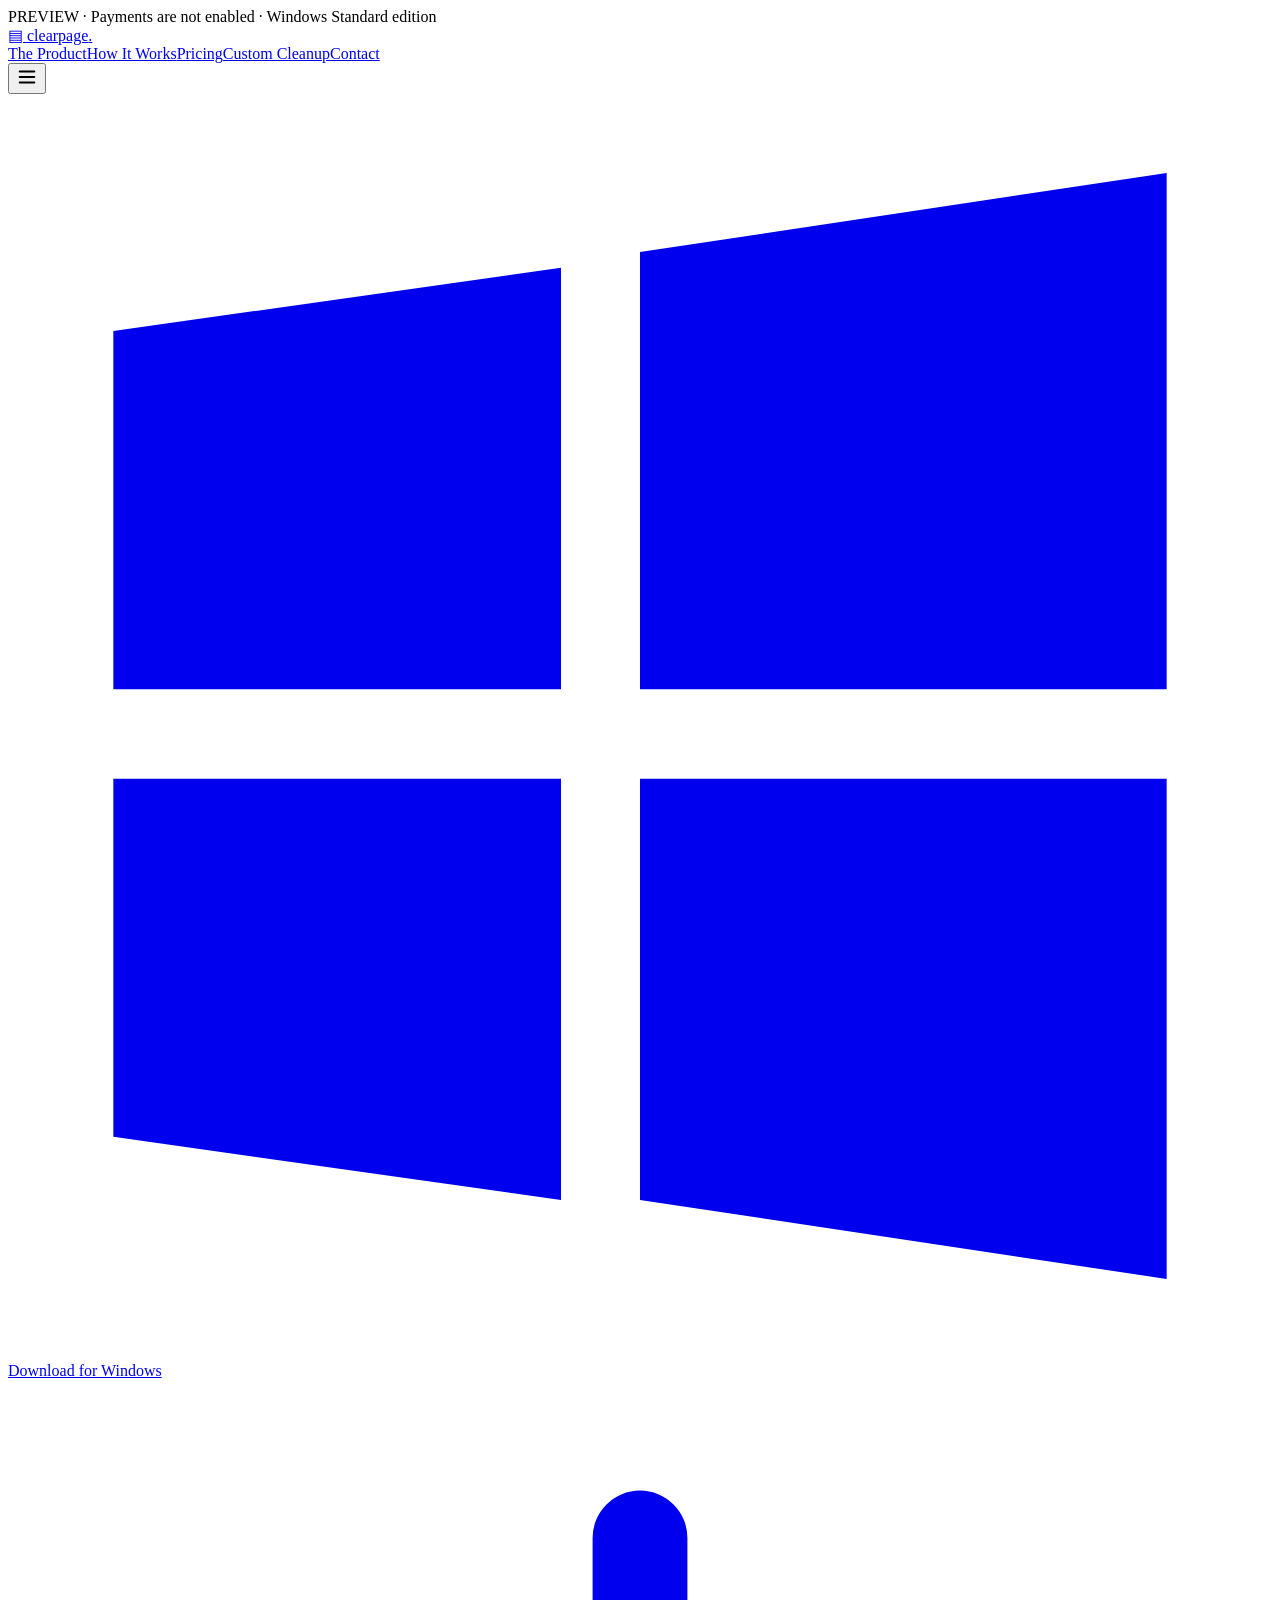
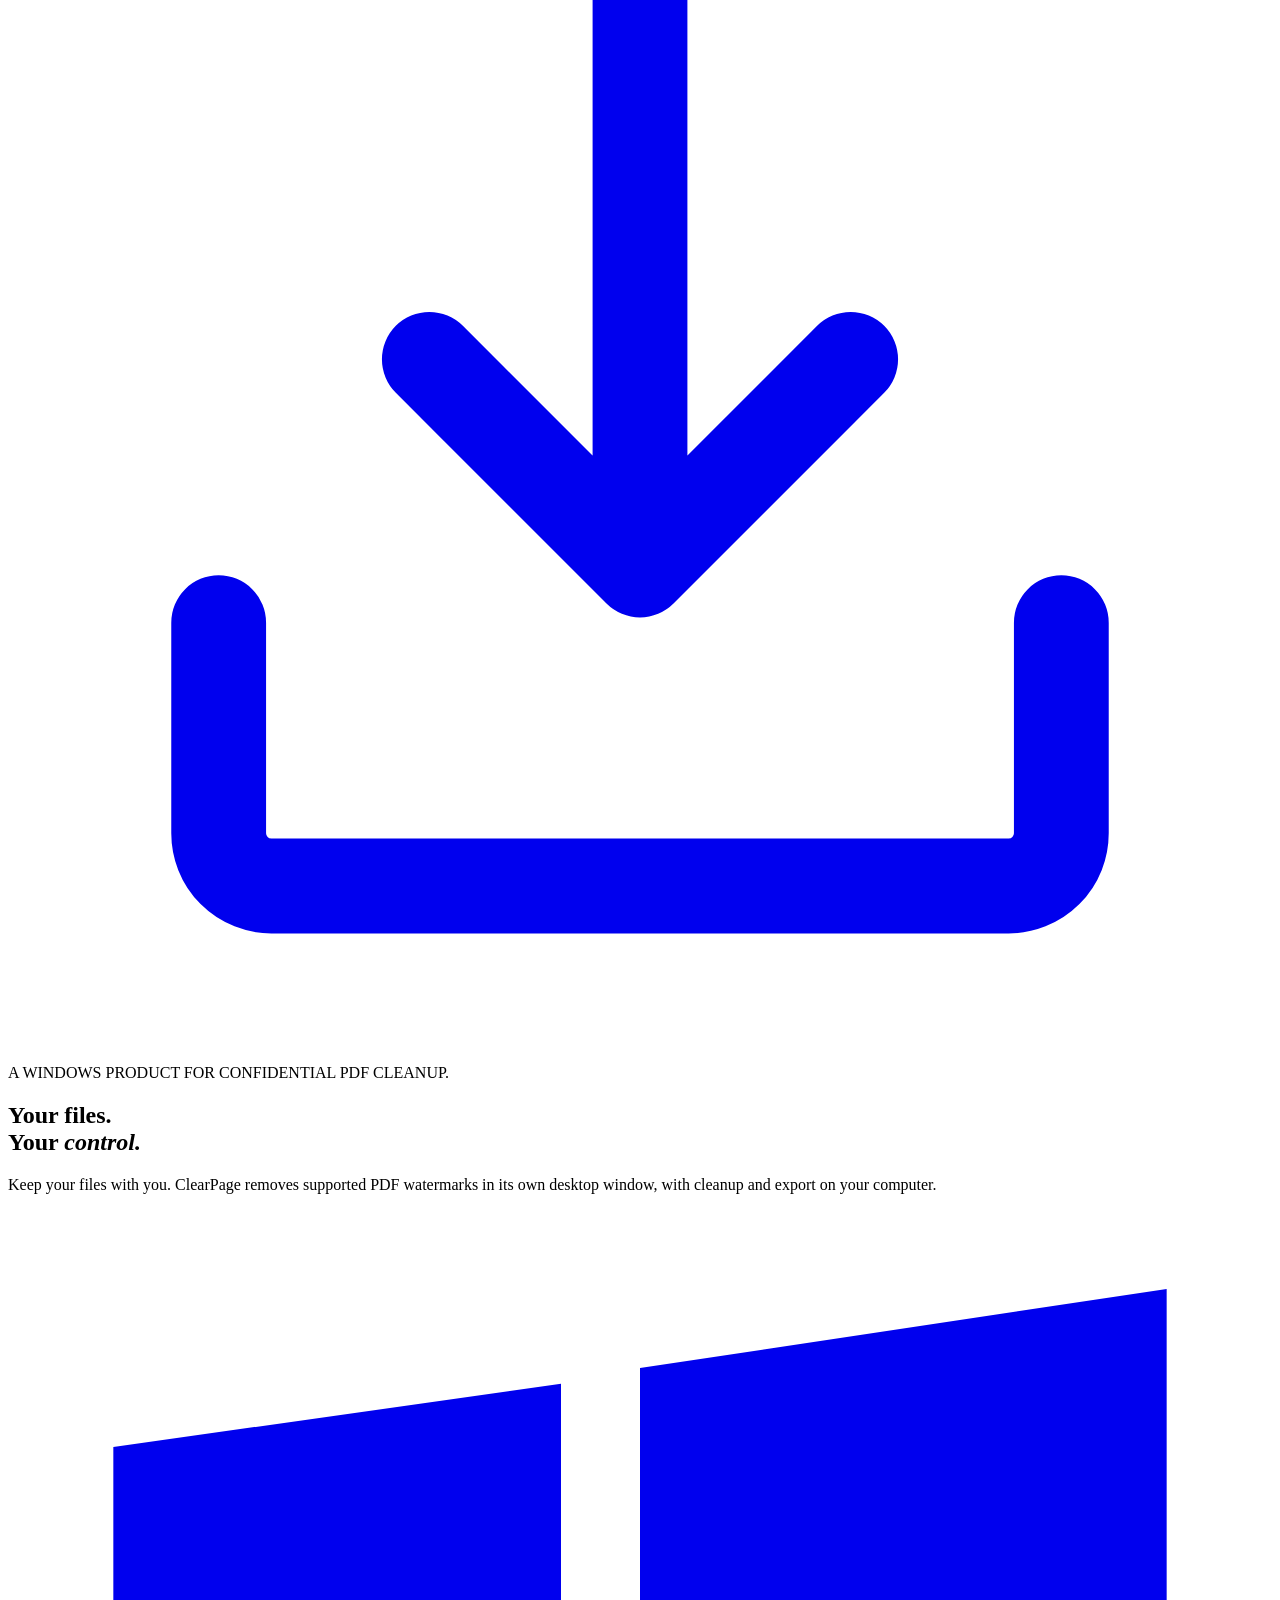
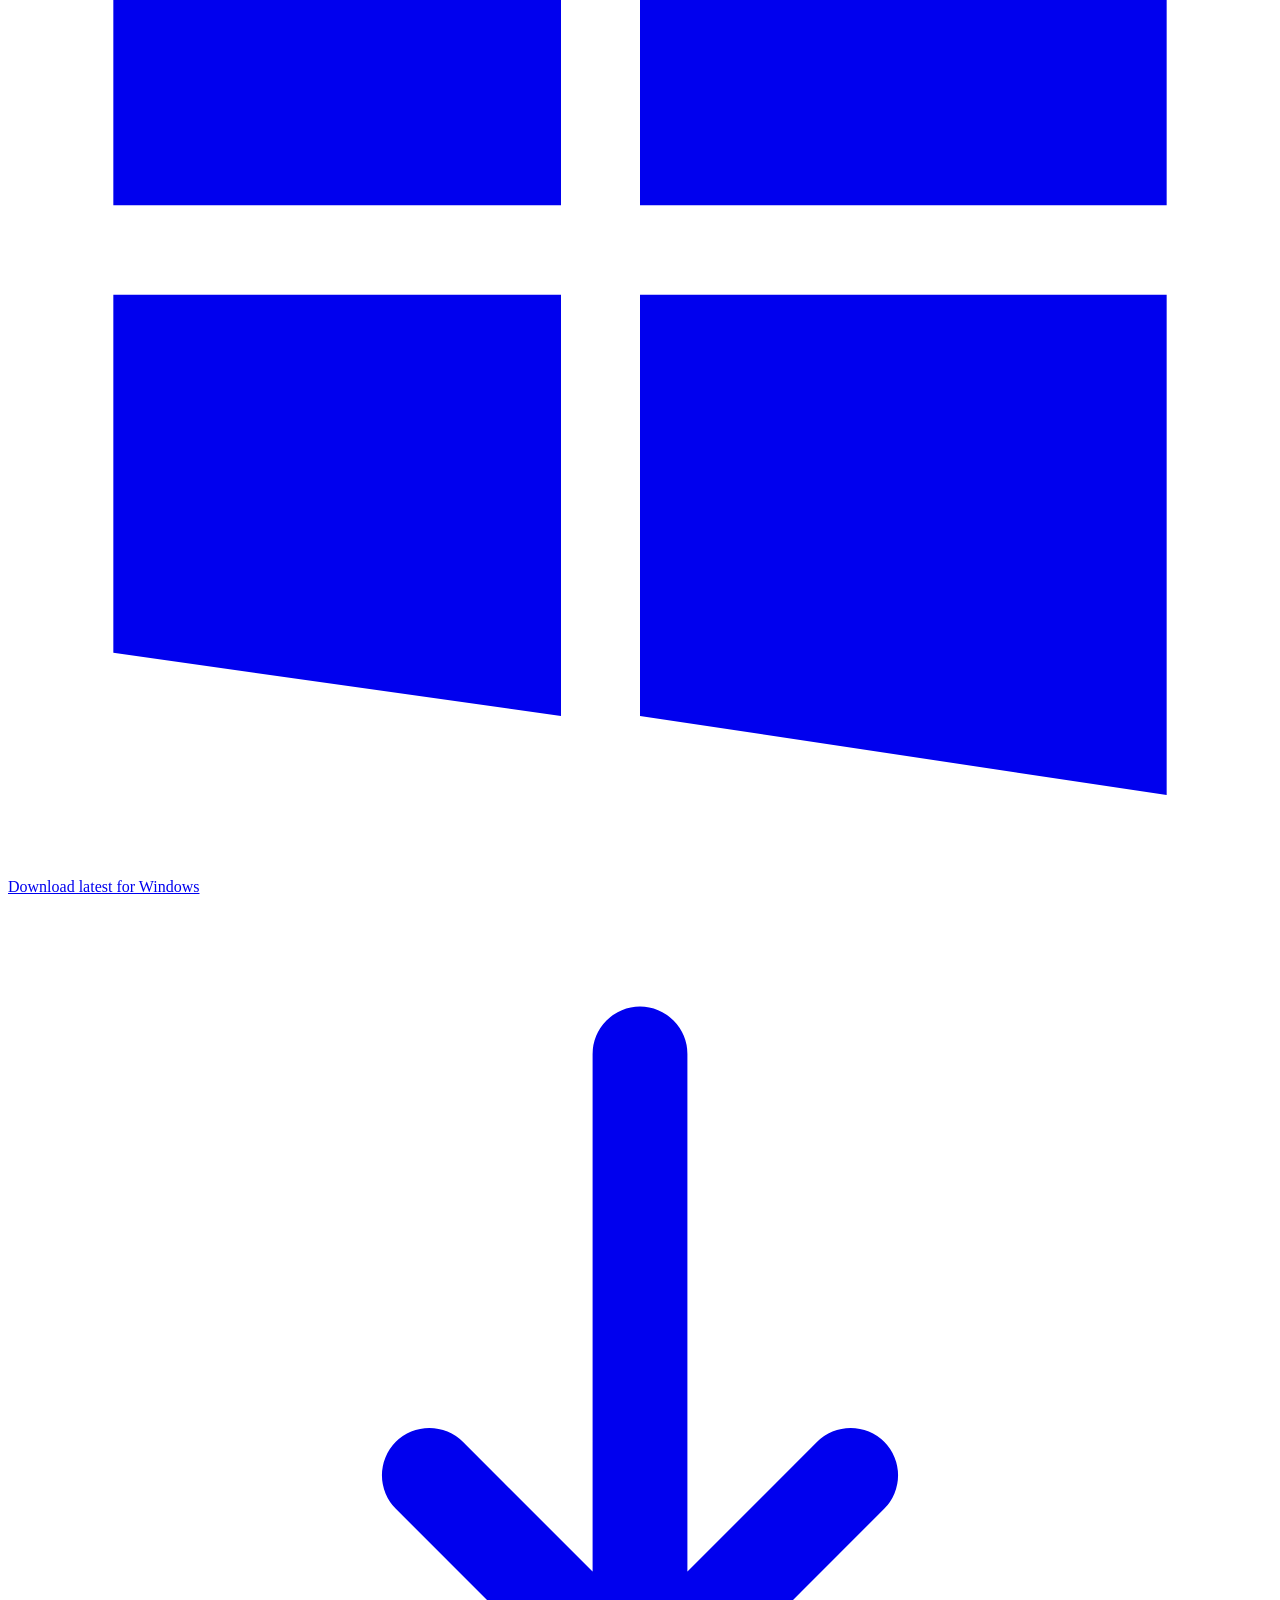
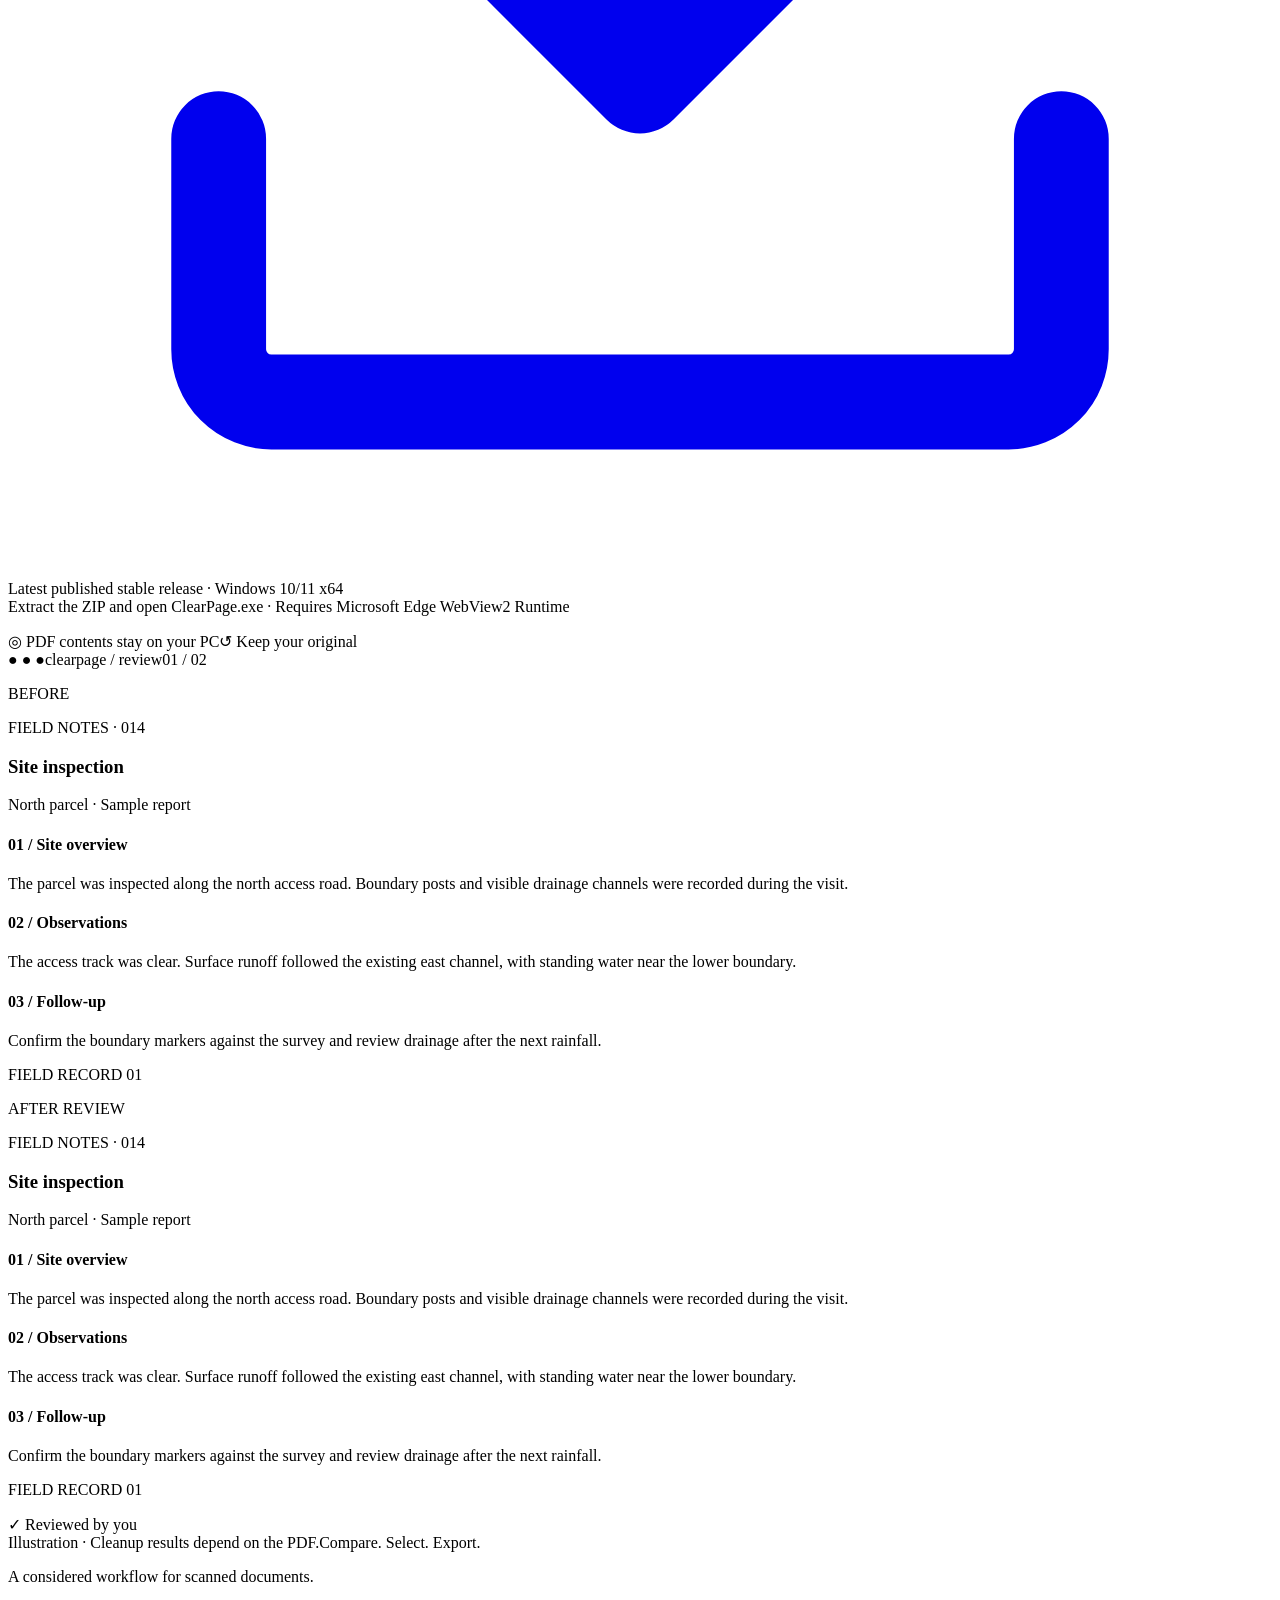
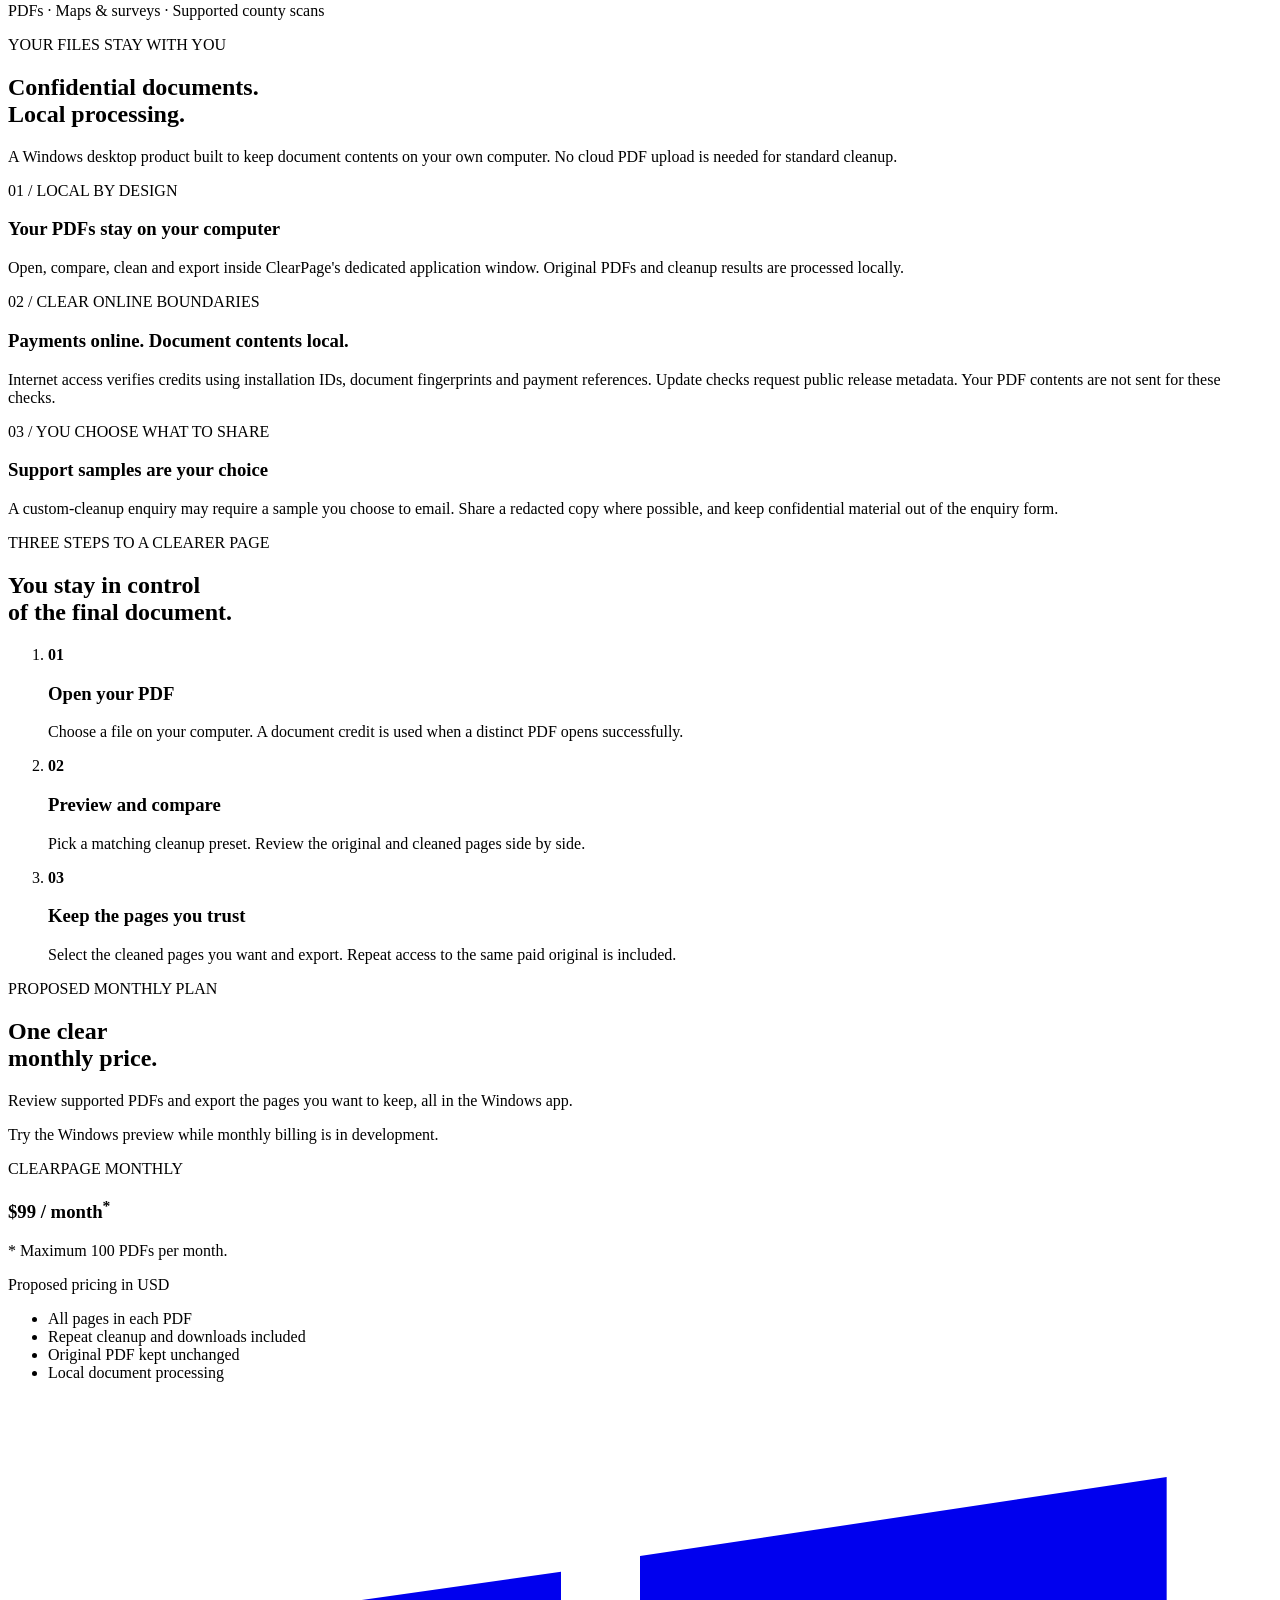
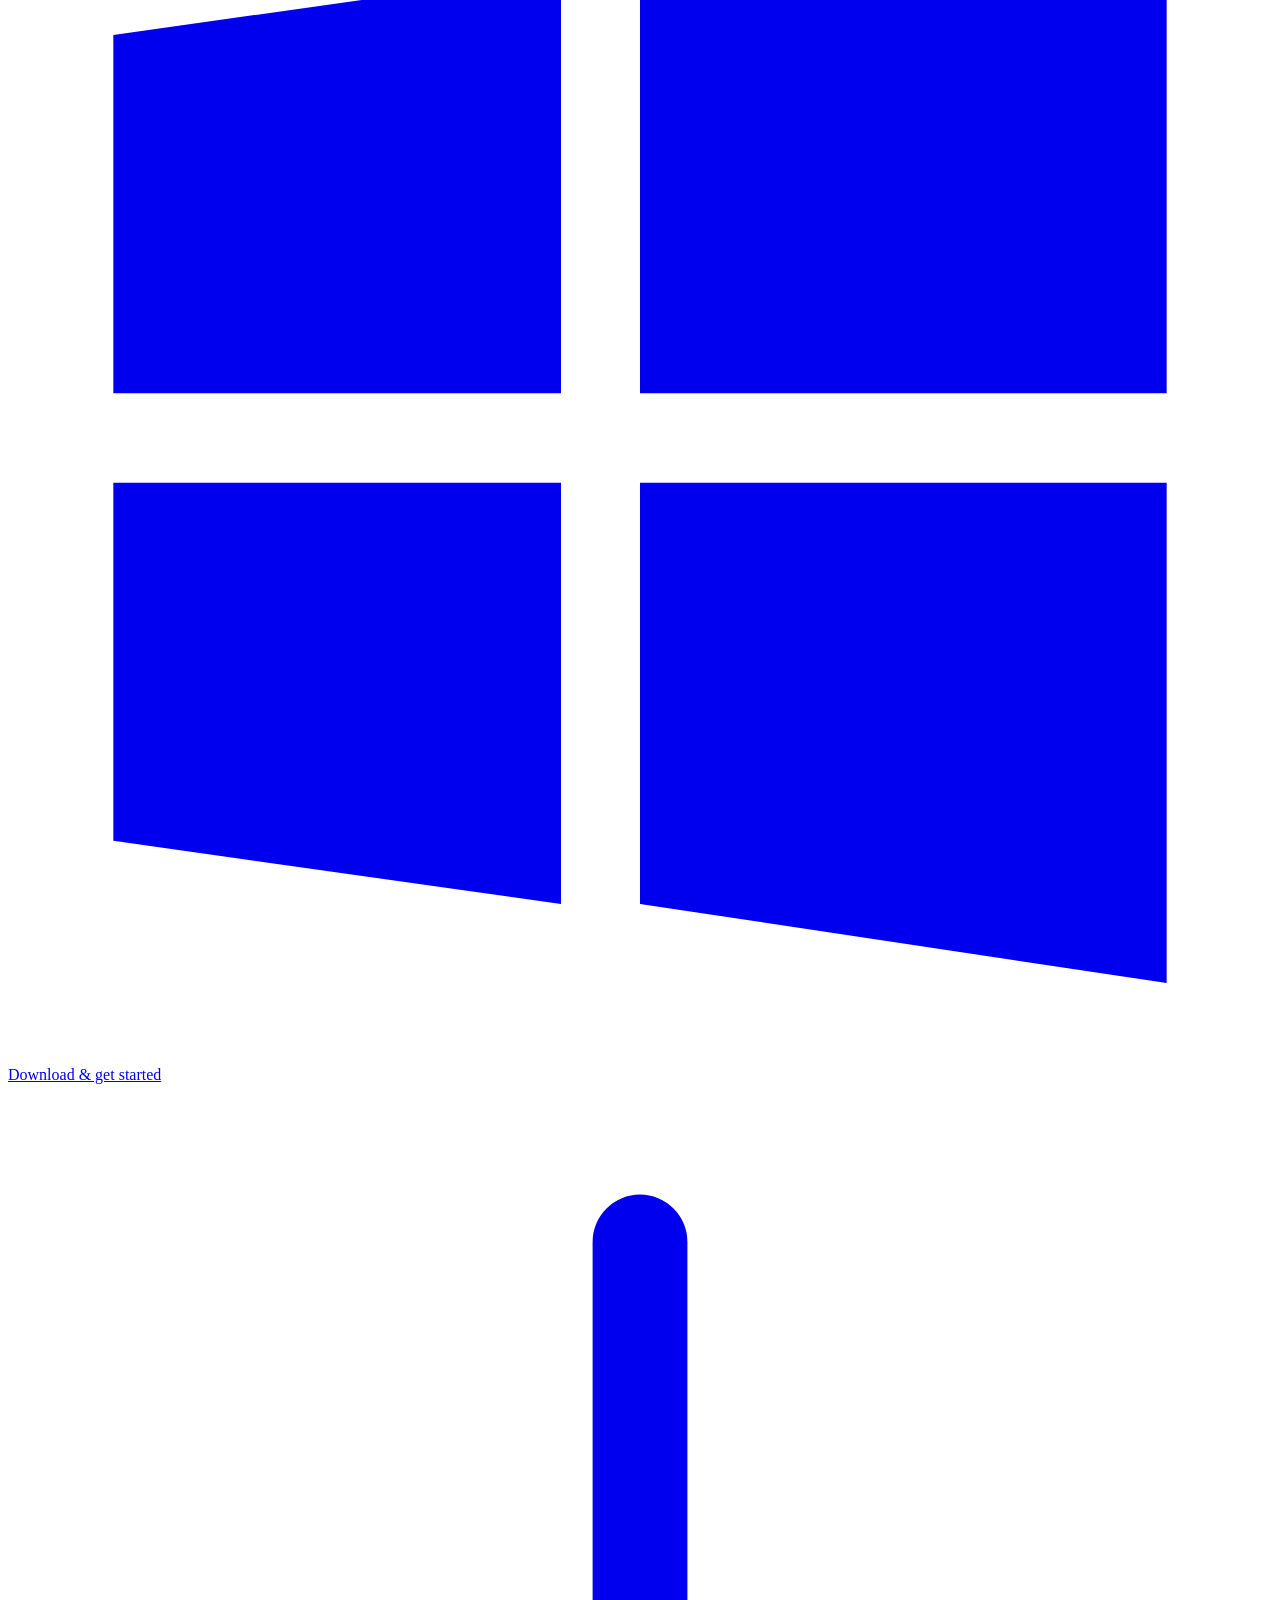
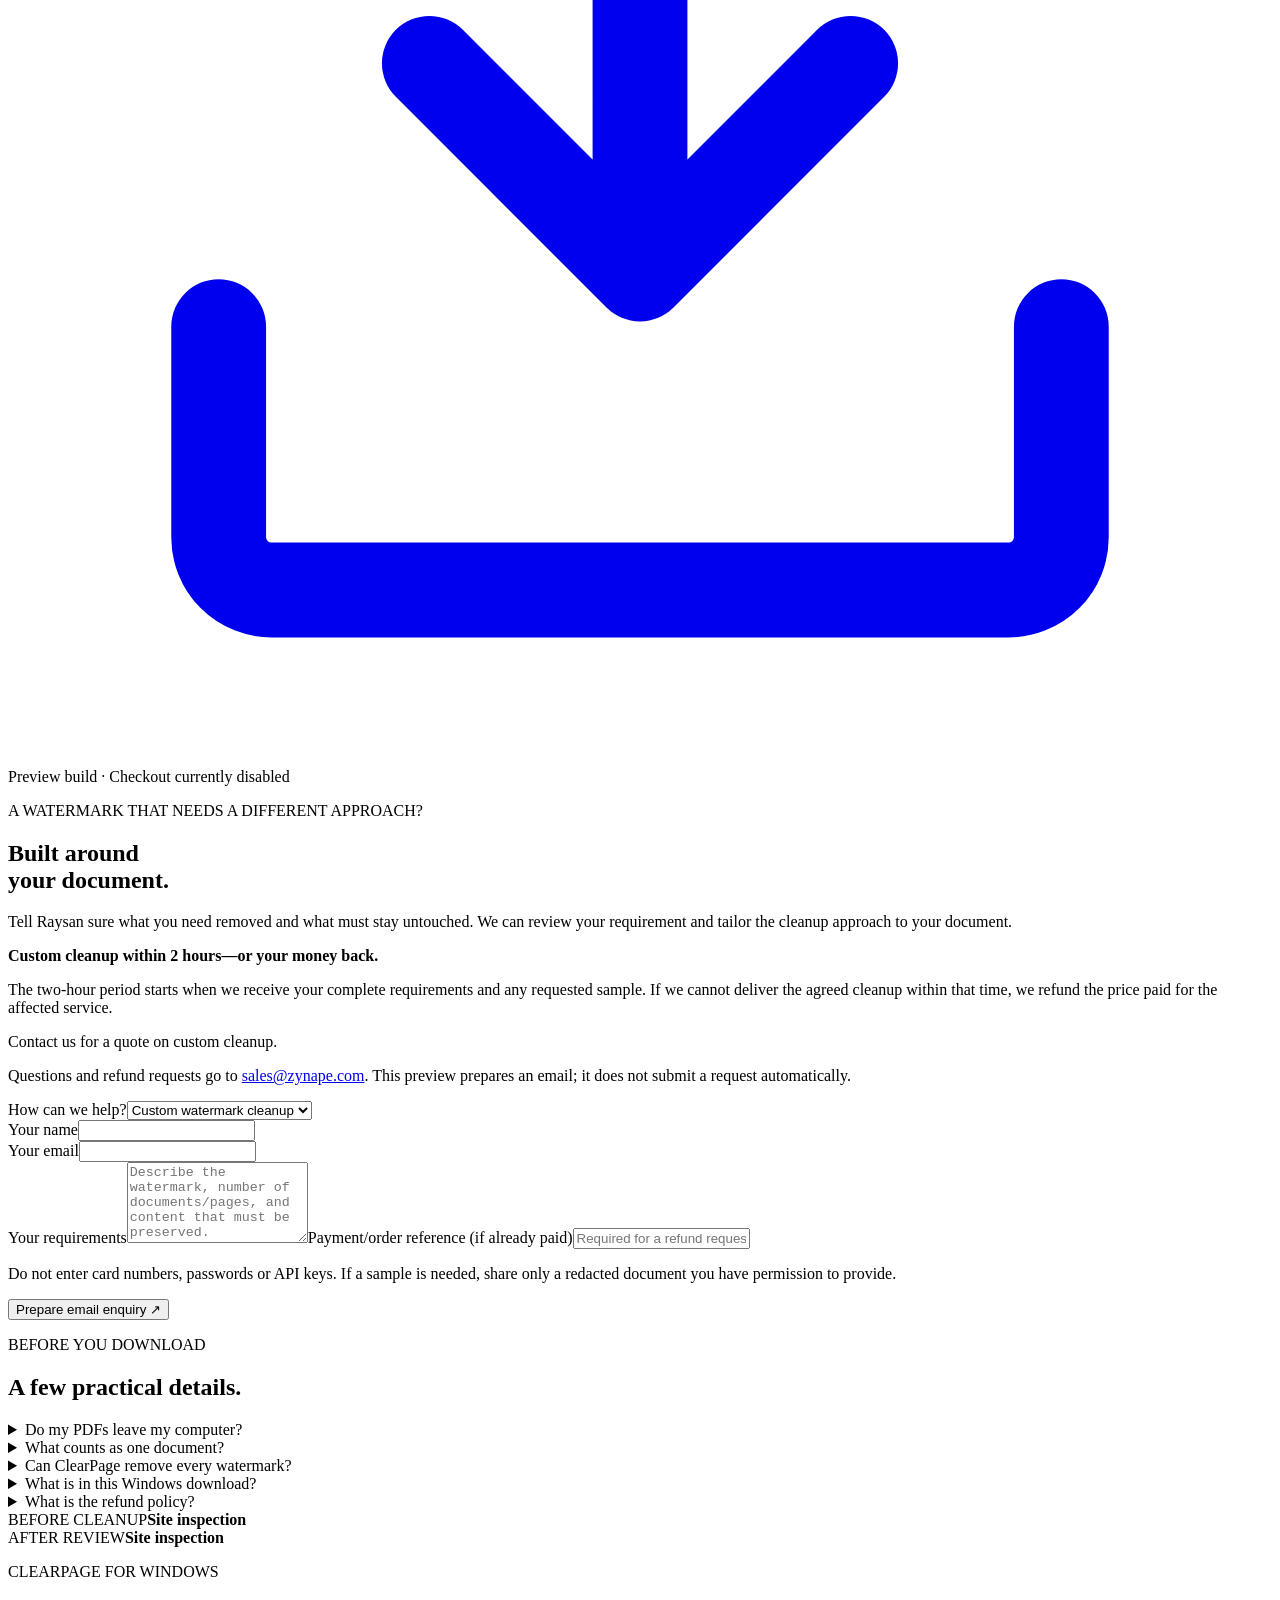
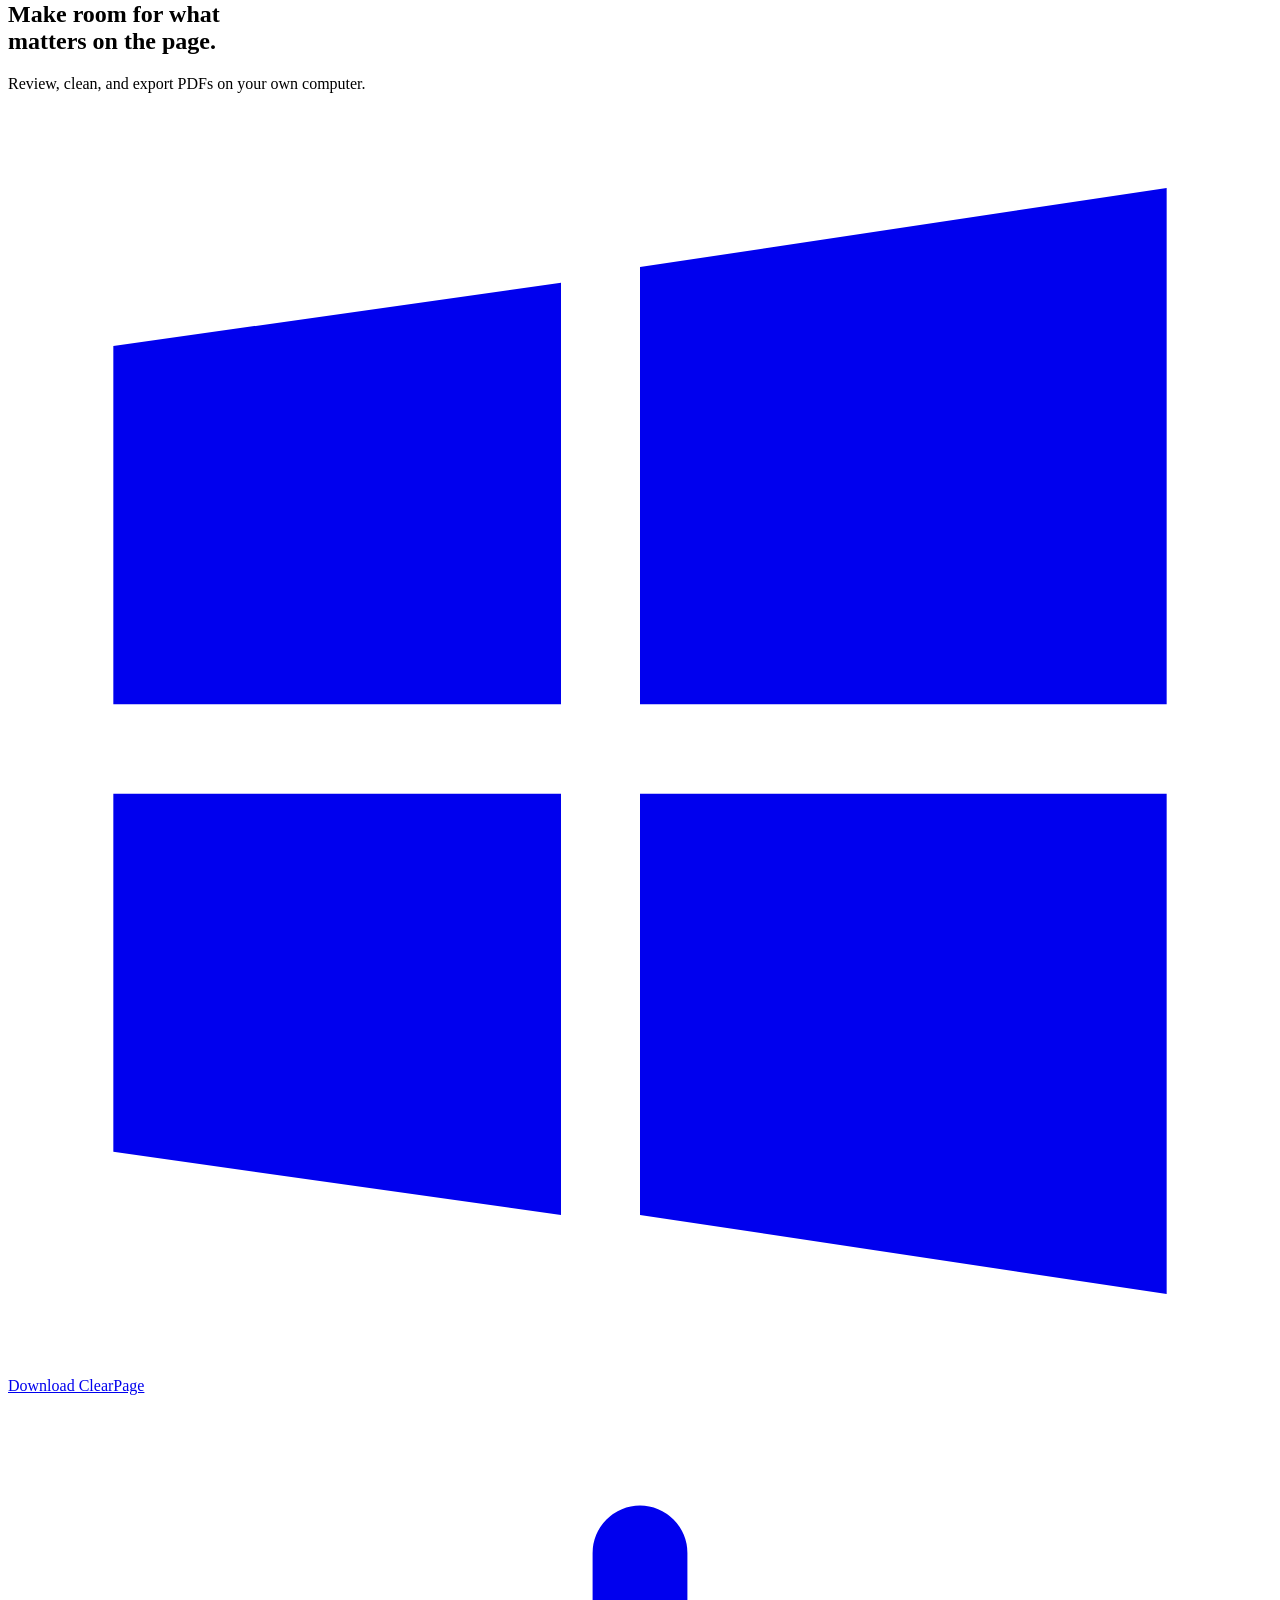
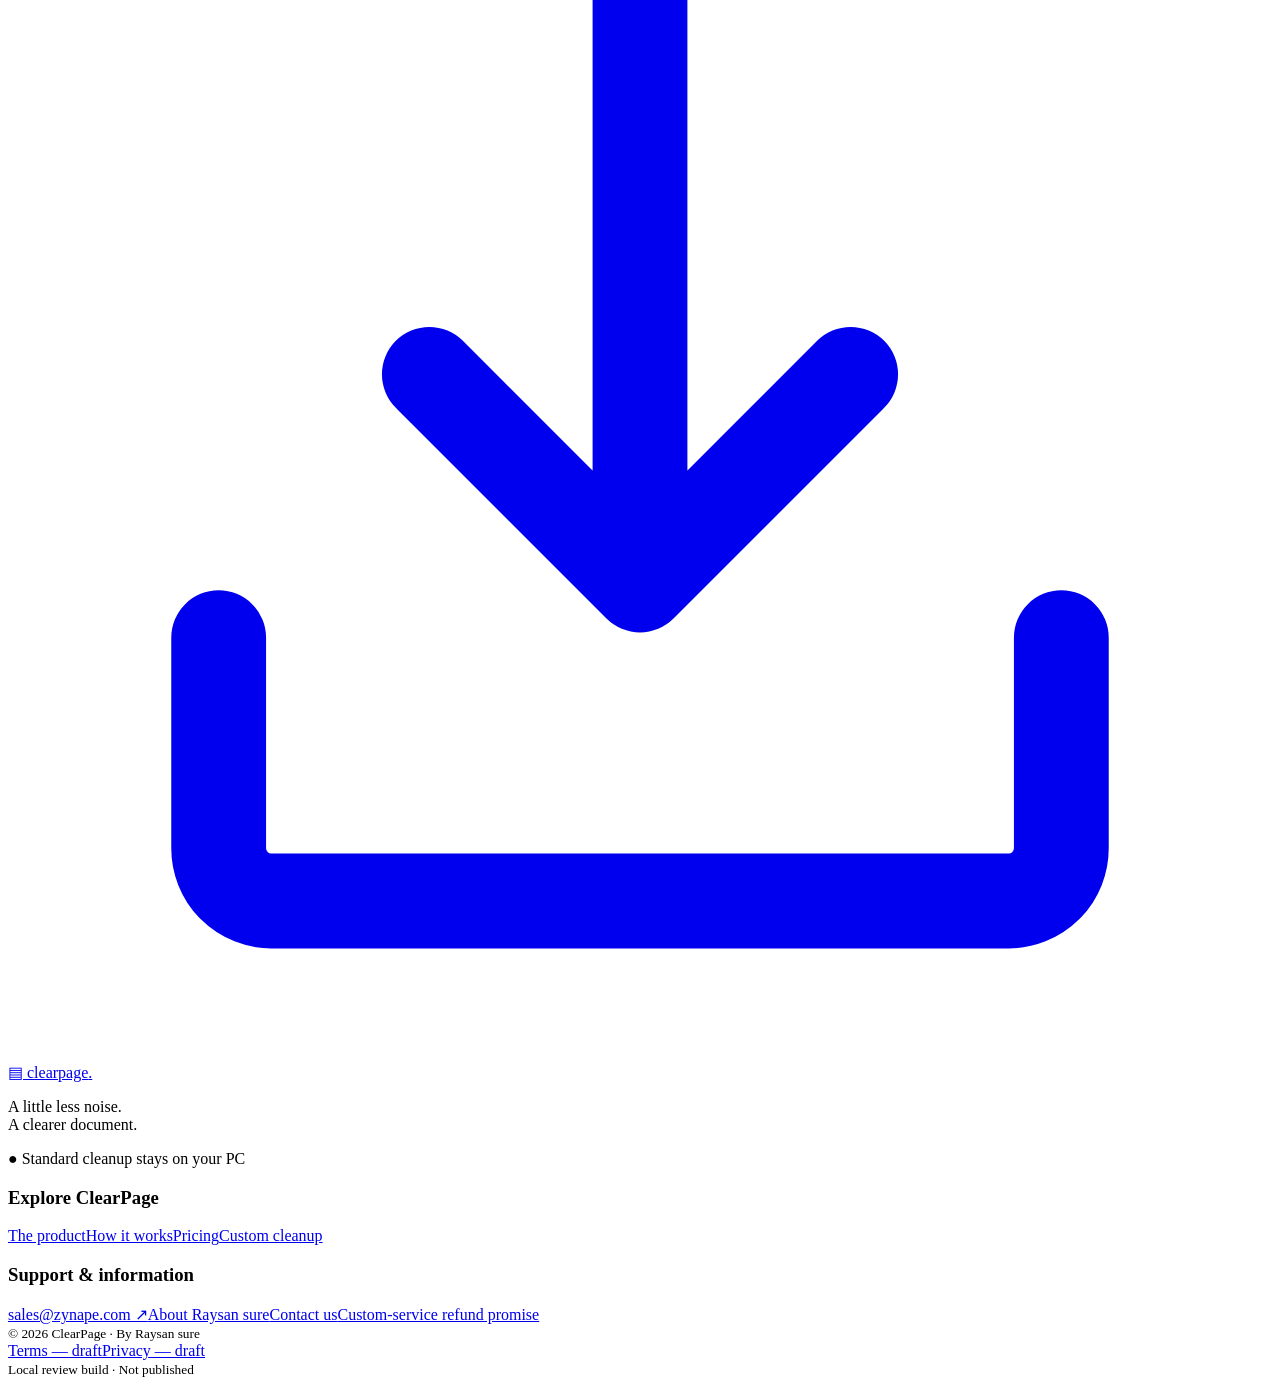
==== website/index.html @ 2ff88d49 "Configure static Vercel download site for Raysan Sure" ====
<!doctype html><html lang="en"><head><meta charset="utf-8"><meta name="viewport" content="width=device-width, initial-scale=1"><meta name="description" content="ClearPage is a Windows desktop product for confidential PDF cleanup. Keep your PDF contents on your computer."><title>ClearPage — Your files. Your control.</title><link rel="stylesheet" href="style.css?v=20261103-15"></head><body>
<div class="preview">PREVIEW · Payments are not enabled · Windows Standard edition</div>
<header class="site-header"><div class="nav-inner"><a class="brand" href="./" aria-label="ClearPage home">▤ <span>clear</span>page<span>.</span></a><nav aria-label="Main navigation"><a href="#product">The Product</a><a href="#workflow">How It Works</a><a href="#pricing">Pricing</a><a href="#custom">Custom Cleanup</a><a href="policies.html#contact">Contact</a></nav><button class="site-menu-toggle" type="button" aria-label="Open navigation" aria-haspopup="dialog" aria-controls="site-menu"><svg width="22" height="22" viewBox="0 0 24 24" fill="none" stroke="currentColor" stroke-width="2" stroke-linecap="round" aria-hidden="true"><path d="M4 6h16M4 12h16M4 18h16"/></svg></button><a class="button small" href="https://github.com/raysan-sure/Clearpage/releases/latest/download/ClearPage-Windows-x64.zip"><svg class="icon windows-icon" viewBox="0 0 24 24" aria-hidden="true"><path fill="currentColor" d="M2 4.5 10.5 3.3v8H2zm10-1.5L22 1.5v9.8h-10zM2 13h8.5v8L2 19.8zm10 0h10v9.5L12 21z"/></svg><span>Download for Windows</span><svg class="icon" viewBox="0 0 24 24" fill="none" stroke="currentColor" stroke-width="1.8" stroke-linecap="round" stroke-linejoin="round" aria-hidden="true"><path d="M12 3v12m-4-4 4 4 4-4M4 16v4a1 1 0 0 0 1 1h14a1 1 0 0 0 1-1v-4"/></svg></a></div></header><dialog class="site-menu-drawer" id="site-menu" aria-label="ClearPage navigation"><div class="site-menu-content"><div class="site-menu-heading"><button type="button" class="site-menu-close" aria-label="Close navigation" autofocus>&times;</button></div><nav aria-label="Mobile navigation"></nav></div></dialog>
<main><section class="hero"><div><p class="eyebrow">A WINDOWS PRODUCT FOR CONFIDENTIAL PDF CLEANUP.</p><h1>Your files.<br>Your <em>control.</em></h1><p class="lead">Keep your files with you. ClearPage removes supported PDF watermarks in its own desktop window, with cleanup and export on your computer.</p><a class="button" href="https://github.com/raysan-sure/Clearpage/releases/latest/download/ClearPage-Windows-x64.zip"><svg class="icon windows-icon" viewBox="0 0 24 24" aria-hidden="true"><path fill="currentColor" d="M2 4.5 10.5 3.3v8H2zm10-1.5L22 1.5v9.8h-10zM2 13h8.5v8L2 19.8zm10 0h10v9.5L12 21z"/></svg><span>Download latest for Windows</span><svg class="icon" viewBox="0 0 24 24" fill="none" stroke="currentColor" stroke-width="1.8" stroke-linecap="round" stroke-linejoin="round" aria-hidden="true"><path d="M12 3v12m-4-4 4 4 4-4M4 16v4a1 1 0 0 0 1 1h14a1 1 0 0 0 1-1v-4"/></svg></a><p class="micro">Latest published stable release · Windows 10/11 x64<br>Extract the ZIP and open ClearPage.exe · Requires Microsoft Edge WebView2 Runtime</p><div class="trust"><span>◎ PDF contents stay on your PC</span><span>↺ Keep your original</span></div></div>
<div class="demo" aria-label="Illustrative ClearPage document comparison"><div class="windowbar"><span>● ● ●</span><span>clearpage / review</span><span>01 / 02</span></div><div class="comparison"><article><p class="label">BEFORE</p><div class="paper paper-watermarked"><p class="paper-kicker">FIELD NOTES · 014</p><h3>Site inspection</h3><p class="paper-meta">North parcel · Sample report</p><div class="paper-rule"></div><h4>01 / Site overview</h4><p>The parcel was inspected along the north access road. Boundary posts and visible drainage channels were recorded during the visit.</p><h4>02 / Observations</h4><p>The access track was clear. Surface runoff followed the existing east channel, with standing water near the lower boundary.</p><h4>03 / Follow-up</h4><p>Confirm the boundary markers against the survey and review drainage after the next rainfall.</p><p class="paper-folio">FIELD RECORD <span>01</span></p></div></article><article><p class="label">AFTER REVIEW</p><div class="paper"><p class="paper-kicker">FIELD NOTES · 014</p><h3>Site inspection</h3><p class="paper-meta">North parcel · Sample report</p><div class="paper-rule"></div><h4>01 / Site overview</h4><p>The parcel was inspected along the north access road. Boundary posts and visible drainage channels were recorded during the visit.</p><h4>02 / Observations</h4><p>The access track was clear. Surface runoff followed the existing east channel, with standing water near the lower boundary.</p><h4>03 / Follow-up</h4><p>Confirm the boundary markers against the survey and review drainage after the next rainfall.</p><p class="paper-folio">FIELD RECORD <span>01</span></p><span class="reviewed">✓ Reviewed by you</span></div></article></div><div class="demobottom">Illustration · Cleanup results depend on the PDF.<span>Compare. Select. Export.</span></div></div></section>
<section class="band"><p>A considered workflow for scanned documents.</p><span>PDFs · Maps & surveys · Supported county scans</span></section>
<section id="product" class="product-section"><div><p class="eyebrow">YOUR FILES STAY WITH YOU</p><h2>Confidential documents.<br>Local processing.</h2><p class="product-lead">A Windows desktop product built to keep document contents on your own computer. No cloud PDF upload is needed for standard cleanup.</p></div><div class="product-points"><article><span>01 / LOCAL BY DESIGN</span><h3>Your PDFs stay on your computer</h3><p>Open, compare, clean and export inside ClearPage's dedicated application window. Original PDFs and cleanup results are processed locally.</p></article><article><span>02 / CLEAR ONLINE BOUNDARIES</span><h3>Payments online. Document contents local.</h3><p>Internet access verifies credits using installation IDs, document fingerprints and payment references. Update checks request public release metadata. Your PDF contents are not sent for these checks.</p></article><article><span>03 / YOU CHOOSE WHAT TO SHARE</span><h3>Support samples are your choice</h3><p>A custom-cleanup enquiry may require a sample you choose to email. Share a redacted copy where possible, and keep confidential material out of the enquiry form.</p></article></div></section>
<section id="workflow" class="workflow split-reversed"><div><p class="eyebrow">THREE STEPS TO A CLEARER PAGE</p><h2>You stay in control<br>of the final document.</h2></div><ol><li><b>01</b><div><h3>Open your PDF</h3><p>Choose a file on your computer. A document credit is used when a distinct PDF opens successfully.</p></div></li><li><b>02</b><div><h3>Preview and compare</h3><p>Pick a matching cleanup preset. Review the original and cleaned pages side by side.</p></div></li><li><b>03</b><div><h3>Keep the pages you trust</h3><p>Select the cleaned pages you want and export. Repeat access to the same paid original is included.</p></div></li></ol></section>
<section id="pricing" class="pricing"><div><p class="eyebrow">PROPOSED MONTHLY PLAN</p><h2>One clear<br>monthly price.</h2><p>Review supported PDFs and export the pages you want to keep, all in the Windows app.</p><p class="note">Try the Windows preview while monthly billing is in development.</p></div><article class="pricecard"><span class="tag">CLEARPAGE MONTHLY</span><h3>$99<span> / month<sup aria-hidden="true">*</sup></span></h3><p class="plan-limit"><span aria-hidden="true">* </span>Maximum 100 PDFs per month.</p><p class="price-sub">Proposed pricing in USD</p><ul><li>All pages in each PDF</li><li>Repeat cleanup and downloads included</li><li>Original PDF kept unchanged</li><li>Local document processing</li></ul><a class="button" href="https://github.com/raysan-sure/Clearpage/releases/latest/download/ClearPage-Windows-x64.zip"><svg class="icon windows-icon" viewBox="0 0 24 24" aria-hidden="true"><path fill="currentColor" d="M2 4.5 10.5 3.3v8H2zm10-1.5L22 1.5v9.8h-10zM2 13h8.5v8L2 19.8zm10 0h10v9.5L12 21z"/></svg><span>Download & get started</span><svg class="icon" viewBox="0 0 24 24" fill="none" stroke="currentColor" stroke-width="1.8" stroke-linecap="round" stroke-linejoin="round" aria-hidden="true"><path d="M12 3v12m-4-4 4 4 4-4M4 16v4a1 1 0 0 0 1 1h14a1 1 0 0 0 1-1v-4"/></svg></a><p class="micro">Preview build · Checkout currently disabled</p></article></section>
<section id="custom" class="custom-section split-reversed"><div><p class="eyebrow">A WATERMARK THAT NEEDS A DIFFERENT APPROACH?</p><h2>Built around<br>your document.</h2><p>Tell Raysan sure what you need removed and what must stay untouched. We can review your requirement and tailor the cleanup approach to your document.</p><div class="custom-promise"><strong>Custom cleanup within 2 hours—or your money back.</strong><p>The two-hour period starts when we receive your complete requirements and any requested sample. If we cannot deliver the agreed cleanup within that time, we refund the price paid for the affected service.</p></div><p>Contact us for a quote on custom cleanup.</p><p class="micro">Questions and refund requests go to <a href="mailto:sales@zynape.com">sales@zynape.com</a>. This preview prepares an email; it does not submit a request automatically.</p></div>
<form id="enquiry-form" class="enquiry-form"><label for="enquiry-type">How can we help?</label><select id="enquiry-type" name="type"><option value="Custom watermark cleanup">Custom watermark cleanup</option><option value="Refund request">Refund request</option></select><div class="form-row"><div><label for="enquiry-name">Your name</label><input id="enquiry-name" name="name" required maxlength="100" autocomplete="name"></div><div><label for="enquiry-email">Your email</label><input id="enquiry-email" name="email" type="email" required maxlength="200" autocomplete="email"></div></div><label for="enquiry-details">Your requirements</label><textarea id="enquiry-details" name="details" required minlength="10" maxlength="4000" rows="5" placeholder="Describe the watermark, number of documents/pages, and content that must be preserved."></textarea><label for="enquiry-order">Payment/order reference <span>(if already paid)</span></label><input id="enquiry-order" name="order" maxlength="100" placeholder="Required for a refund request"><p class="micro">Do not enter card numbers, passwords or API keys. If a sample is needed, share only a redacted document you have permission to provide.</p><button class="button" type="submit">Prepare email enquiry ↗</button><div id="enquiry-result" hidden><p role="status" id="enquiry-status">Your draft is ready. Open your email app, add any requested sample and send it to complete your enquiry.</p><a id="enquiry-send" class="button" href="mailto:sales@zynape.com">Open email draft ↗</a><button id="enquiry-copy" class="button secondary" type="button">Copy enquiry text</button><label for="enquiry-preview">Email draft — you can also select and copy this text</label><textarea id="enquiry-preview" rows="8" readonly></textarea><p class="micro">No email has been sent by this website. The two-hour period begins when the complete requirements and requested sample reach sales@zynape.com.</p></div></form></section>
<section class="faq"><p class="eyebrow">BEFORE YOU DOWNLOAD</p><h2>A few practical details.</h2><details><summary>Do my PDFs leave my computer?</summary><p>PDF processing happens locally in the Windows app.</p><p>An internet connection is required to verify credits and document access. Payment verification uses an online service, installation IDs, SHA-256 document fingerprints and order/payment references. It does not upload your PDF contents.</p><p>Any custom-support sample is shared only if you choose to send it.</p></details><details><summary>What counts as one document?</summary><p>One distinct original PDF, regardless of page count. Reopening a byte-identical PDF, including a renamed copy, uses no additional credit.</p><p>A modified PDF may count as another document.</p></details><details><summary>Can ClearPage remove every watermark?</summary><p>No. Supported presets depend on the document layout. Marks overlapping original text can be difficult to remove.</p><p>Review names, numbers, signatures and fine details before accepting a result.</p></details><details><summary>What is in this Windows download?</summary><p>ClearPage opens as its own Windows desktop application, with no browser tab for document work. Secure payment checkout and release links may open in your default browser. Microsoft Edge WebView2 Runtime is required; if it is missing, install it from the official Microsoft website. The download button always follows the latest published stable release.</p><p>The Standard preview includes the standard cleanup workflow. Optional LaMa AI reconstruction and neural OCR model files are not included. Payment setup is incomplete, so this preview cannot collect money.</p></details><details><summary>What is the refund policy?</summary><p>Custom cleanup has a two-hour delivery-or-refund promise after we receive your complete requirements and any requested sample. If we cannot deliver the agreed result in that time, we refund the price paid for the affected service.</p><p>Email sales@zynape.com with your payment reference. No real payments are accepted in this preview.</p></details></section>
<section class="closing" aria-labelledby="closing-title"><div class="closing-documents" aria-hidden="true"><div class="closing-document closing-before paper-watermarked"><span>BEFORE CLEANUP</span><strong>Site inspection</strong><i></i><i></i></div><div class="closing-document closing-after"><span>AFTER REVIEW</span><strong>Site inspection</strong><i></i><i></i></div></div><p class="eyebrow">CLEARPAGE FOR WINDOWS</p><h2 id="closing-title">Make room for what<br>matters on the page.</h2><p class="closing-lead">Review, clean, and export PDFs on your own computer.</p><a class="button" href="https://github.com/raysan-sure/Clearpage/releases/latest/download/ClearPage-Windows-x64.zip"><svg class="icon windows-icon" viewBox="0 0 24 24" aria-hidden="true"><path fill="currentColor" d="M2 4.5 10.5 3.3v8H2zm10-1.5L22 1.5v9.8h-10zM2 13h8.5v8L2 19.8zm10 0h10v9.5L12 21z"/></svg><span>Download ClearPage</span><svg class="icon" viewBox="0 0 24 24" fill="none" stroke="currentColor" stroke-width="1.8" stroke-linecap="round" stroke-linejoin="round" aria-hidden="true"><path d="M12 3v12m-4-4 4 4 4-4M4 16v4a1 1 0 0 0 1 1h14a1 1 0 0 0 1-1v-4"/></svg></a></section></main>
<footer class="site-footer"><div class="footer-main"><div class="footer-brand"><a class="brand" href="./" aria-label="ClearPage home">▤ clearpage<span>.</span></a><p>A little less noise.<br>A clearer document.</p><span class="footer-local"><span aria-hidden="true">●</span> Standard cleanup stays on your PC</span></div><div class="footer-column"><h3>Explore ClearPage</h3><a href="#product">The product</a><a href="#workflow">How it works</a><a href="#pricing">Pricing</a><a href="#custom">Custom cleanup</a></div><div class="footer-column"><h3>Support & information</h3><a href="mailto:sales@zynape.com">sales@zynape.com ↗</a><a href="policies.html#about">About Raysan sure</a><a href="policies.html#contact">Contact us</a><a href="policies.html#refunds">Custom-service refund promise</a></div></div><div class="footer-bottom"><small>© 2026 ClearPage · By Raysan sure</small><div><a href="policies.html#terms">Terms — draft</a><a href="policies.html#privacy">Privacy — draft</a></div><small>Local review build · Not published</small></div></footer><script src="enquiry.js?v=20261103-2"></script><script src="download.js" defer></script></body></html>
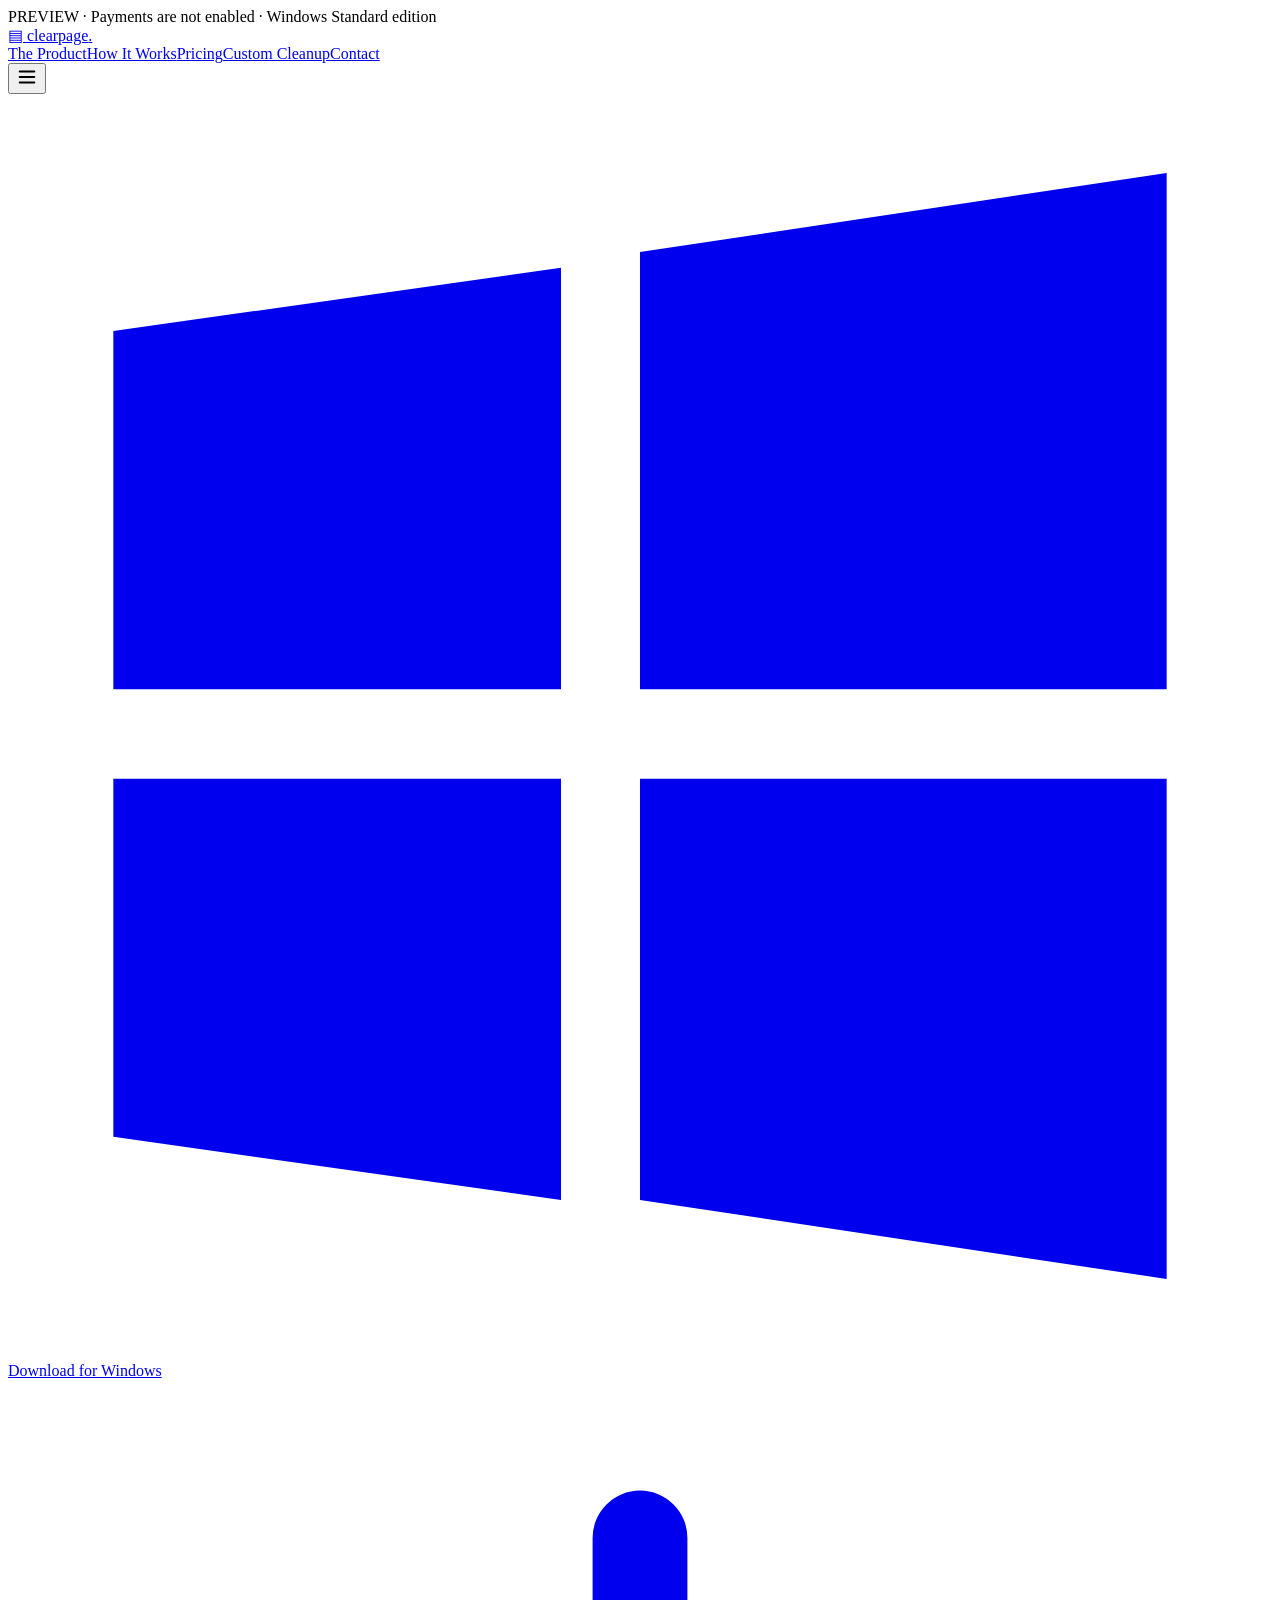
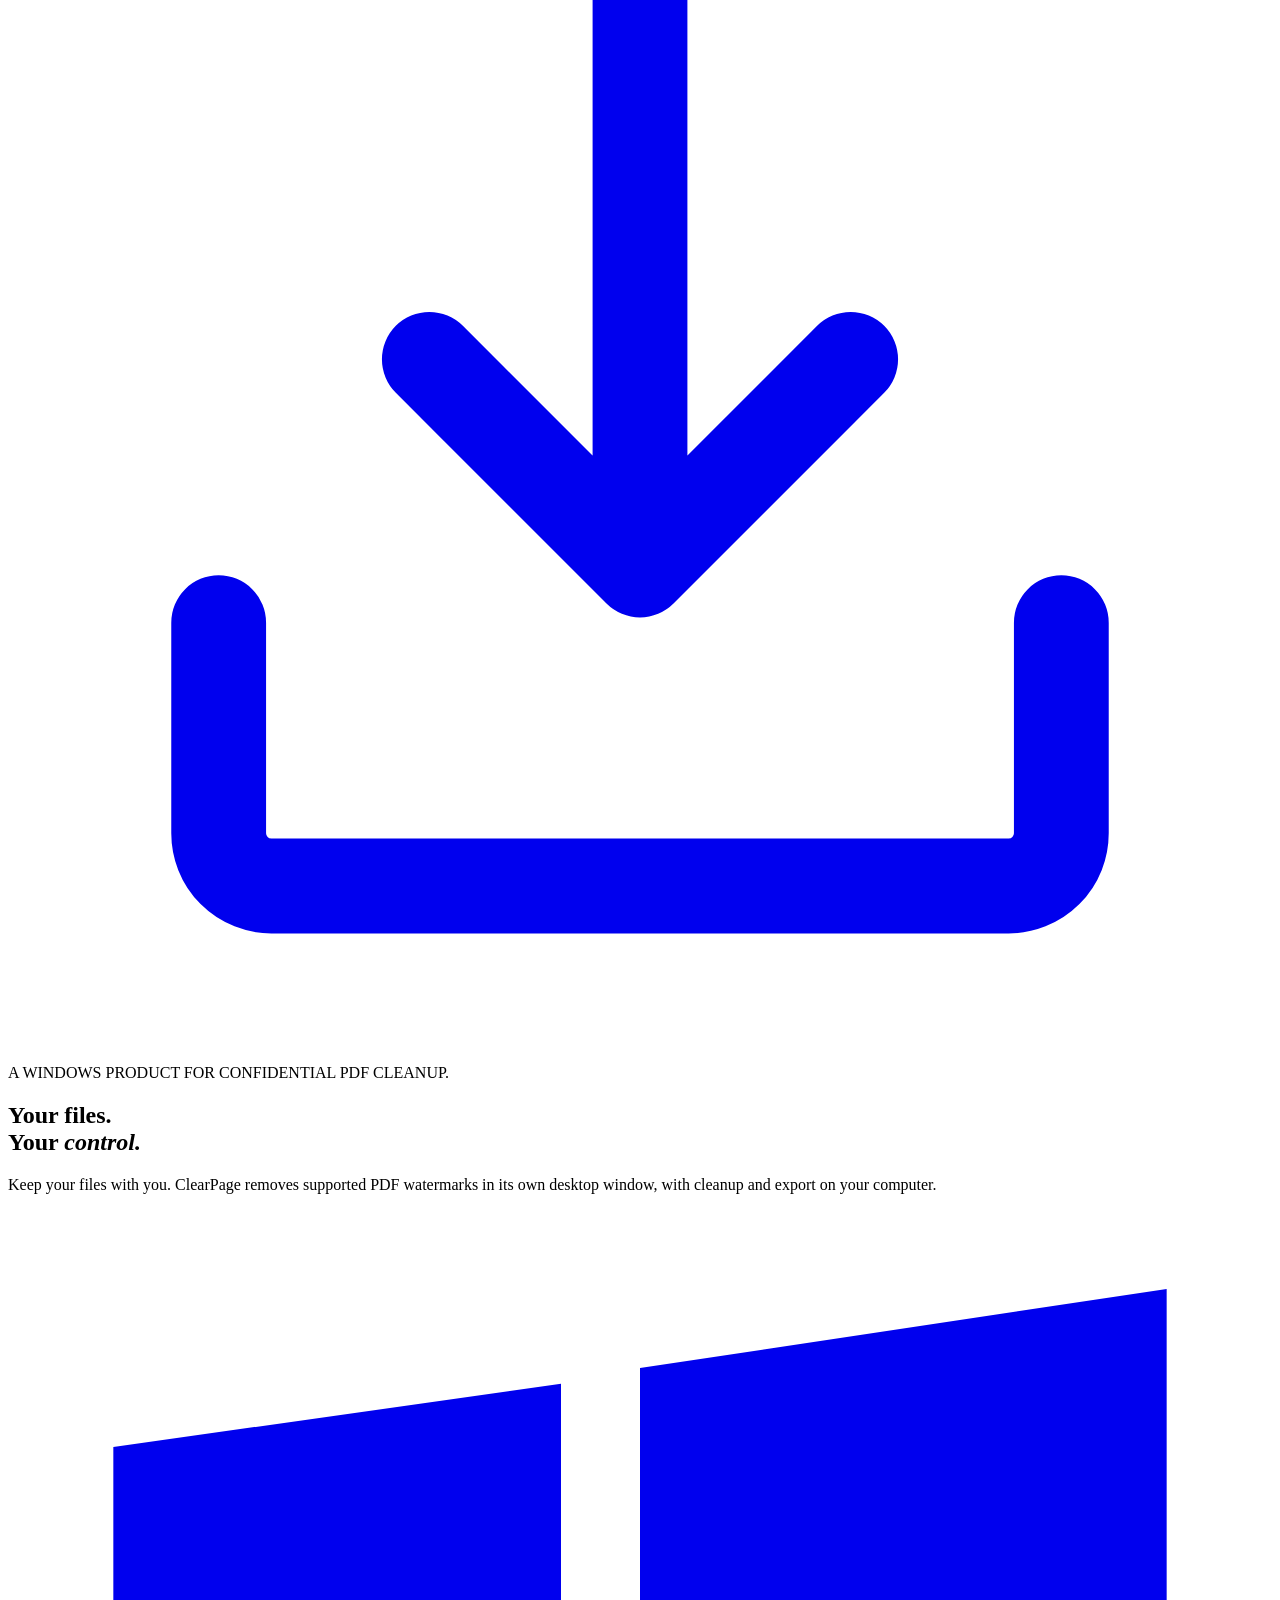
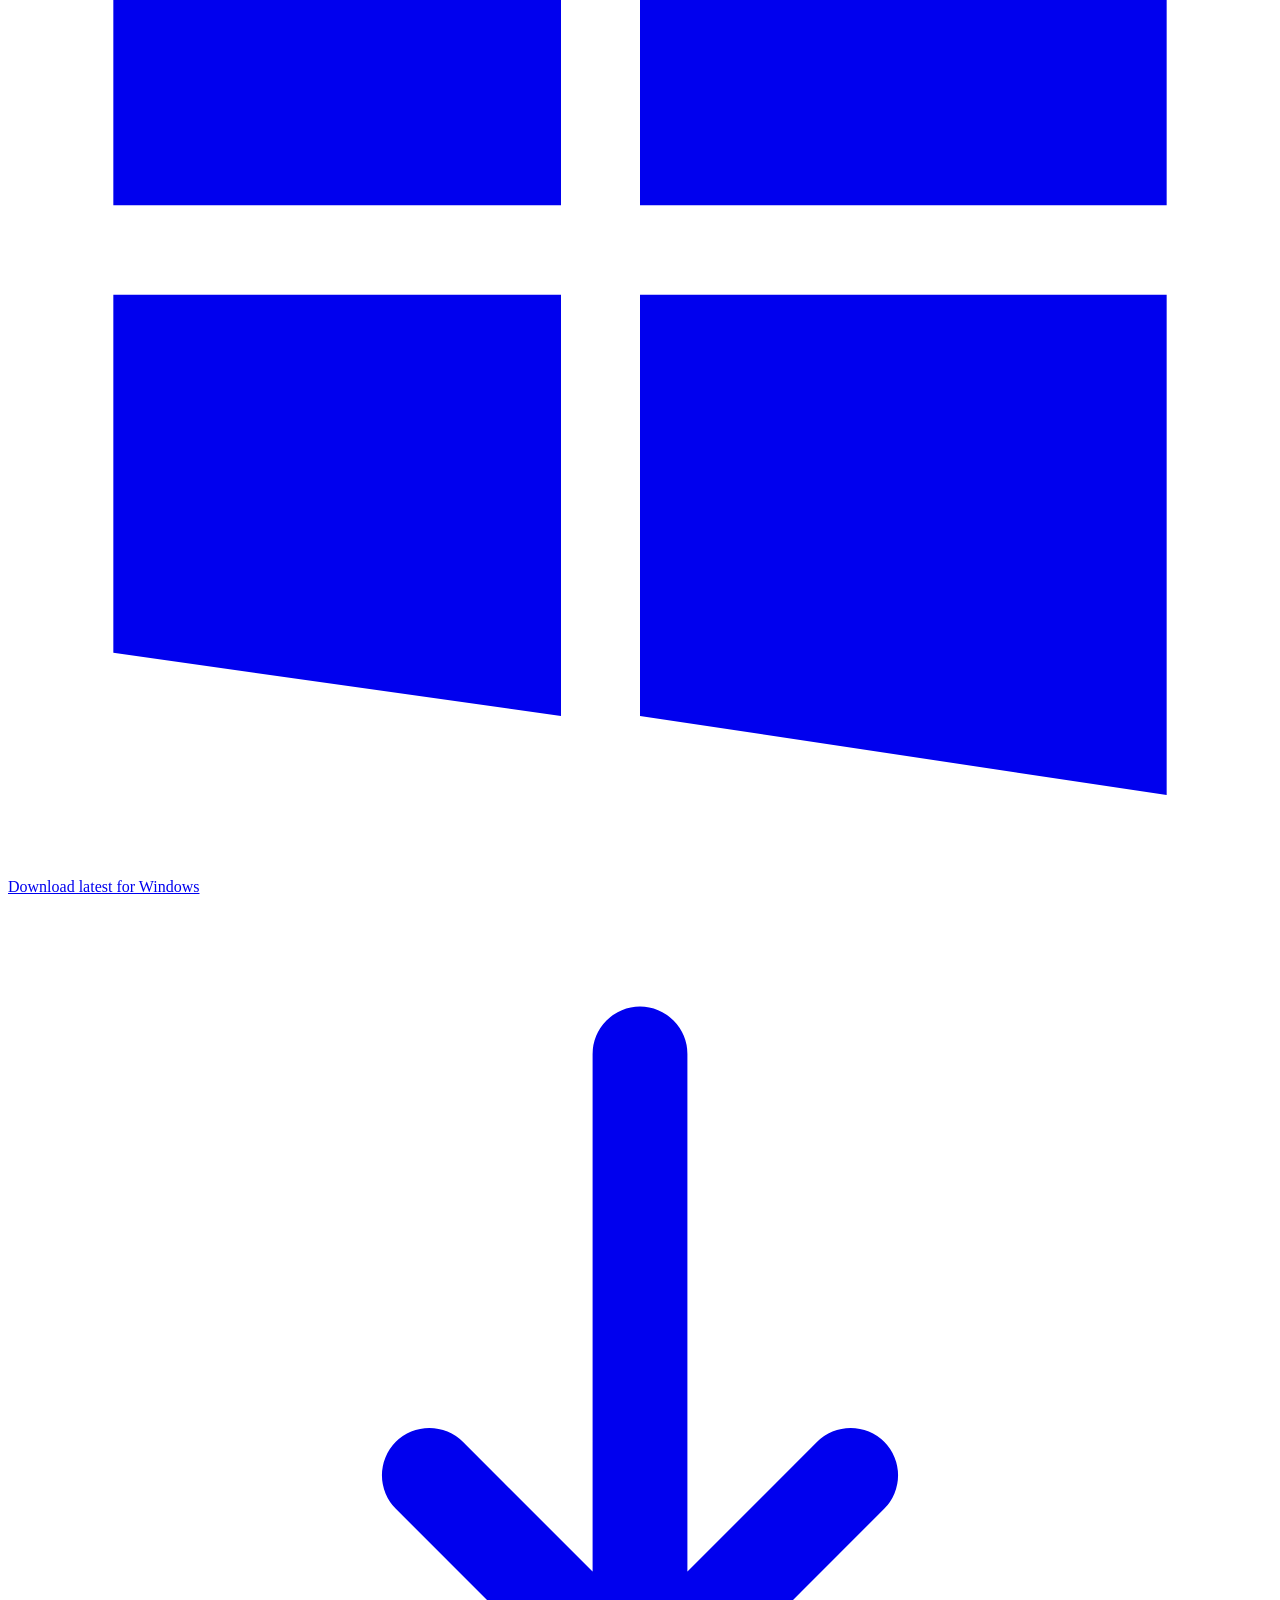
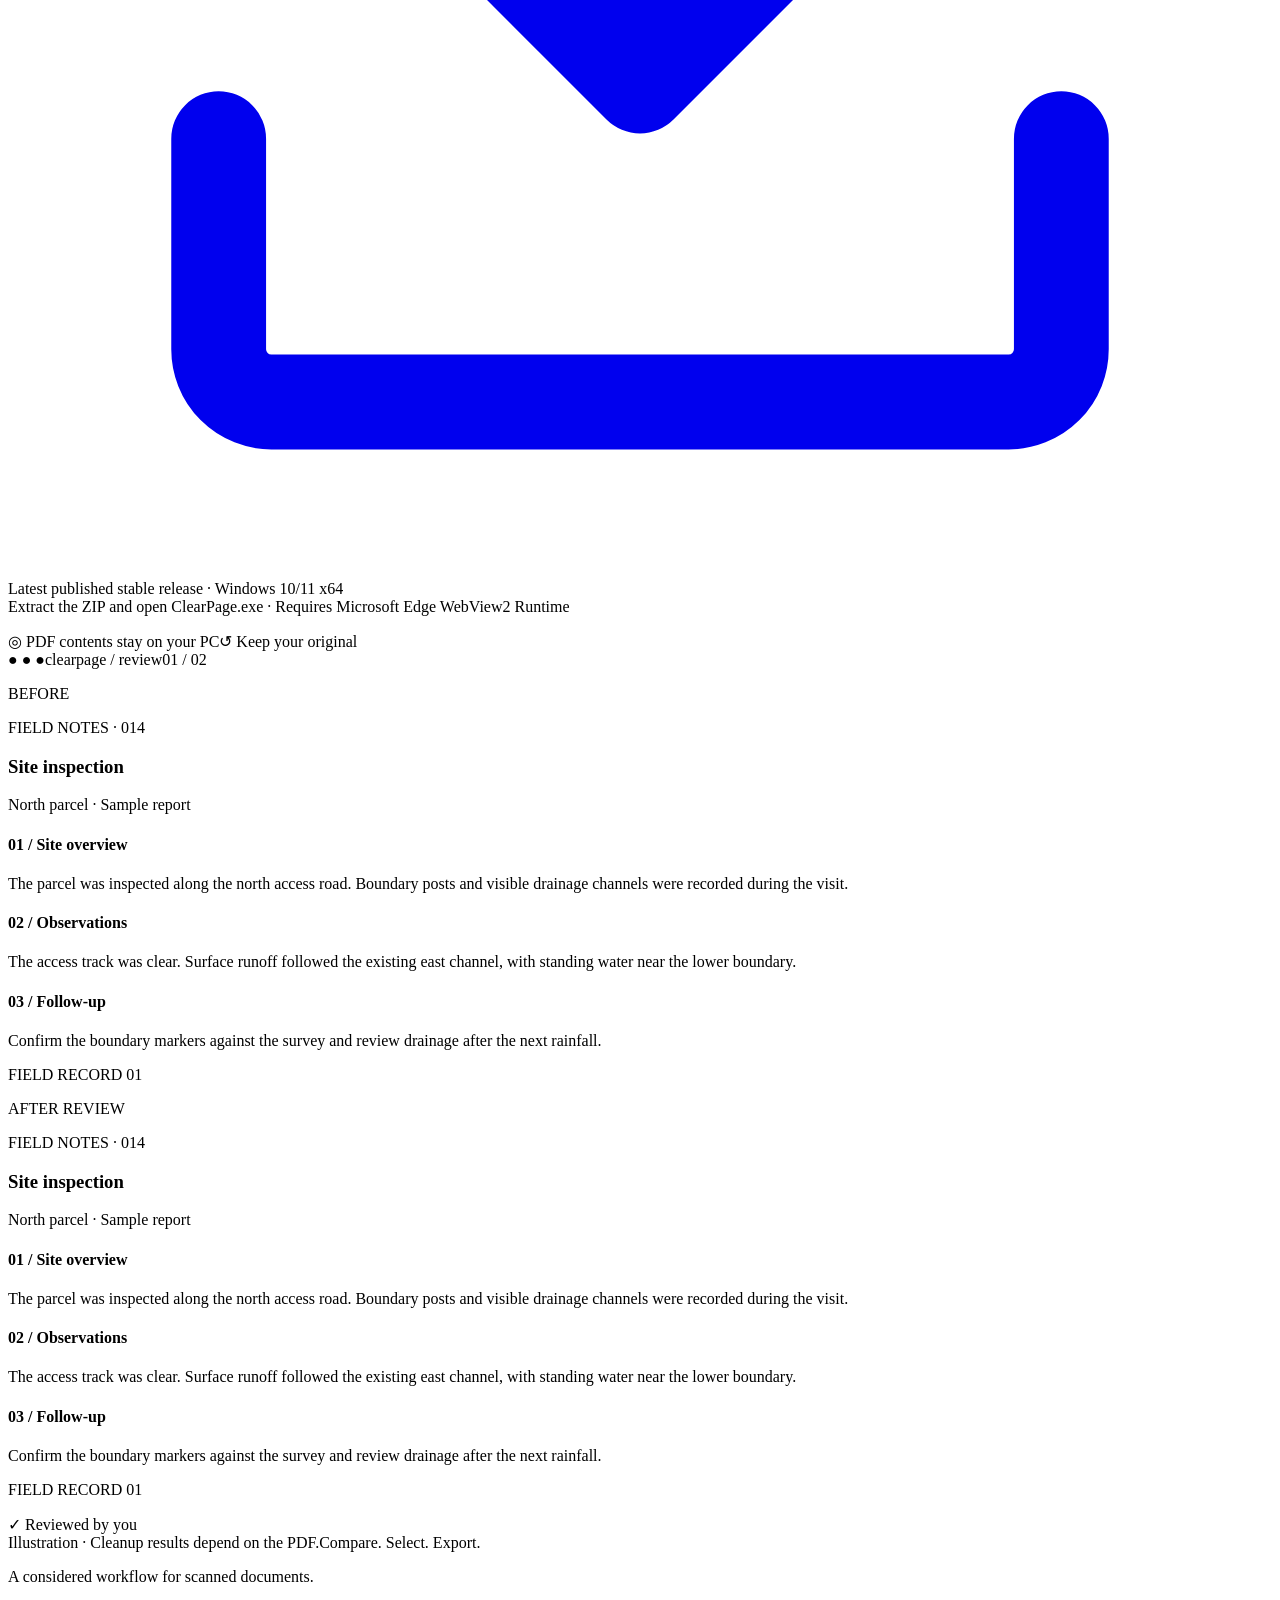
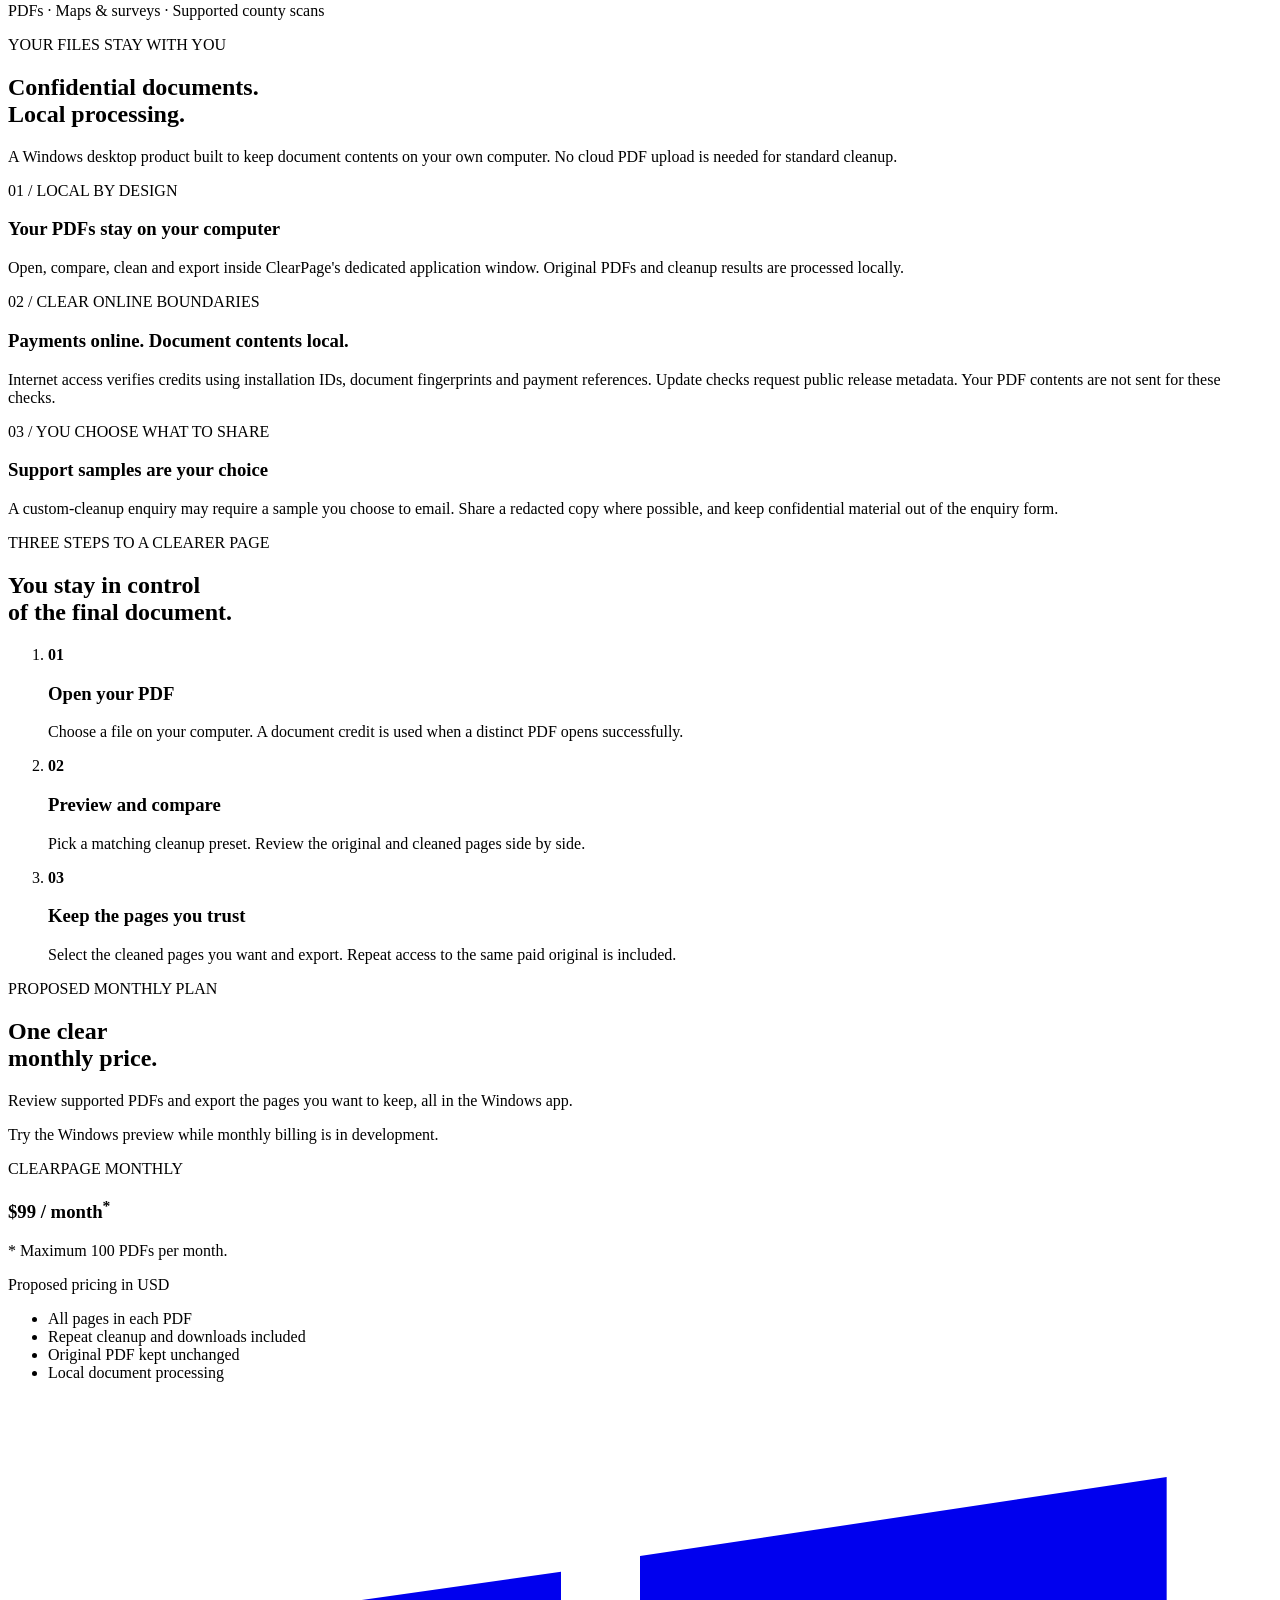
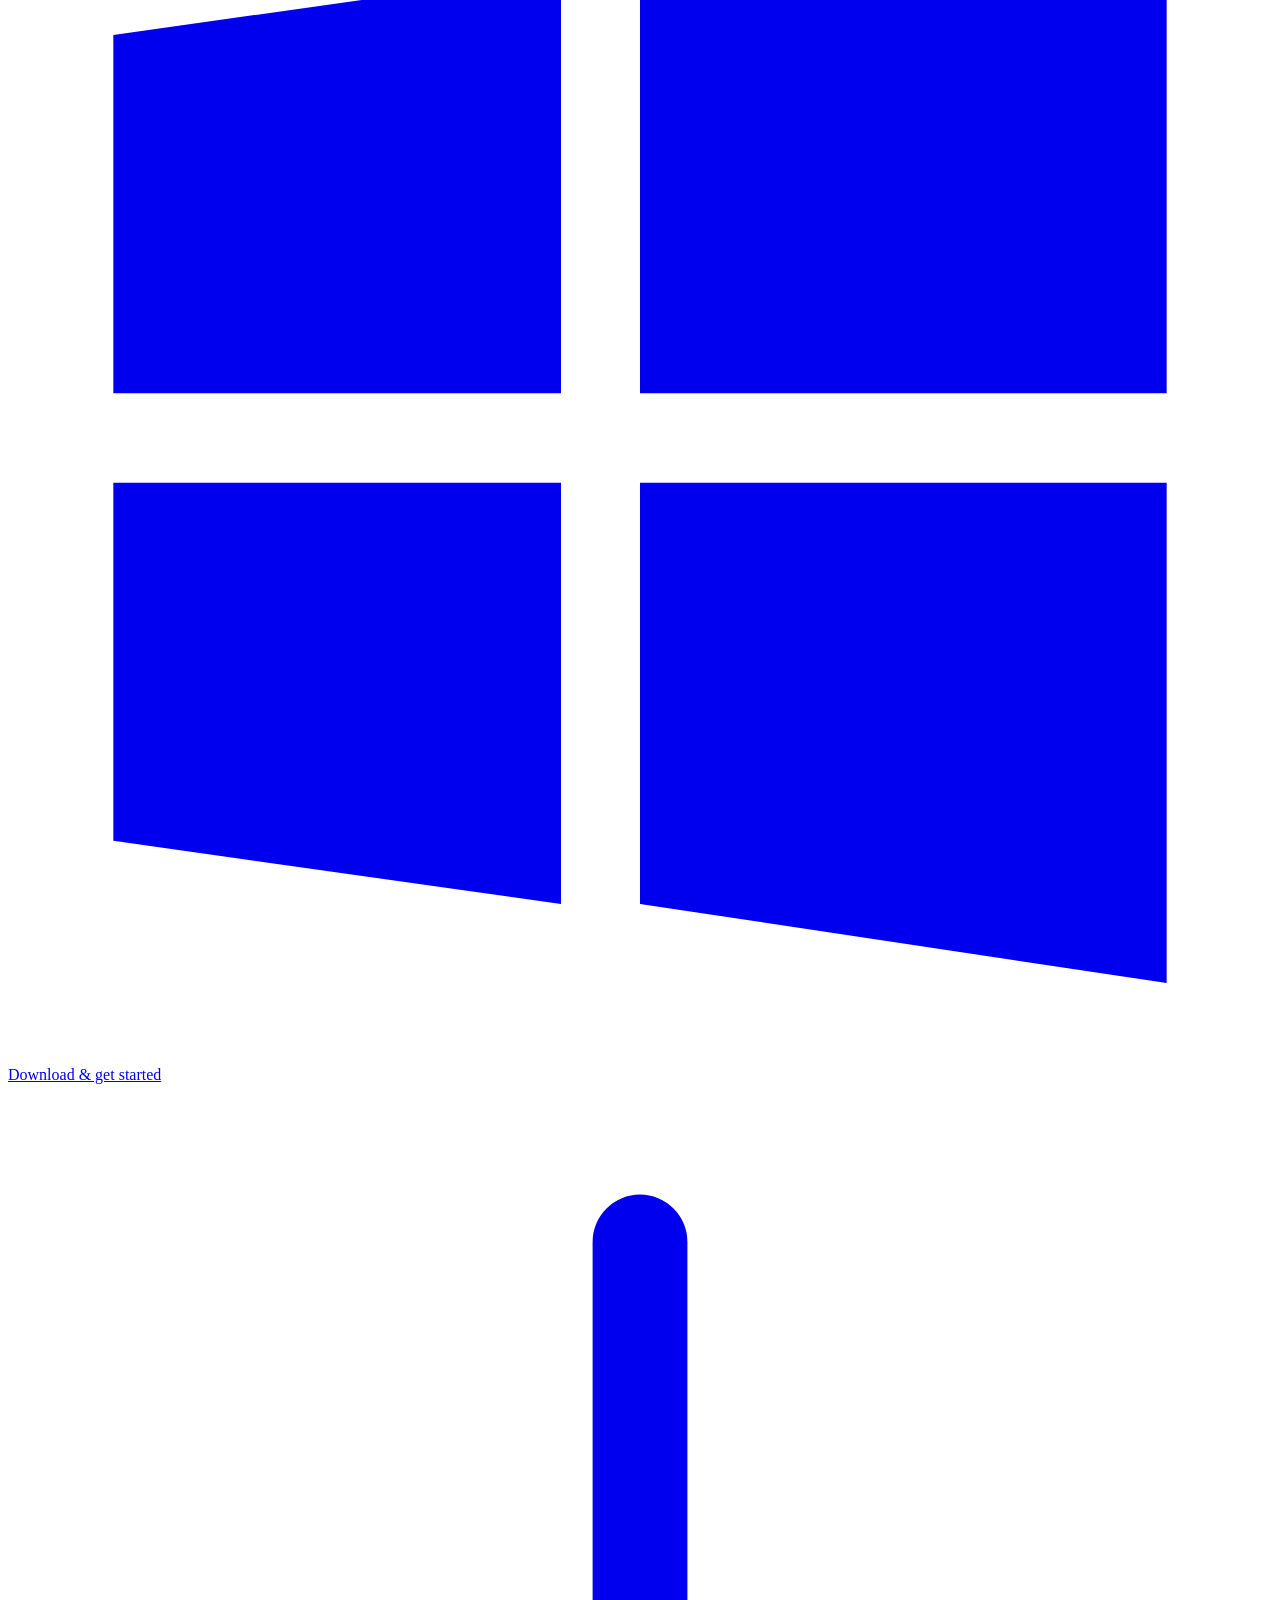
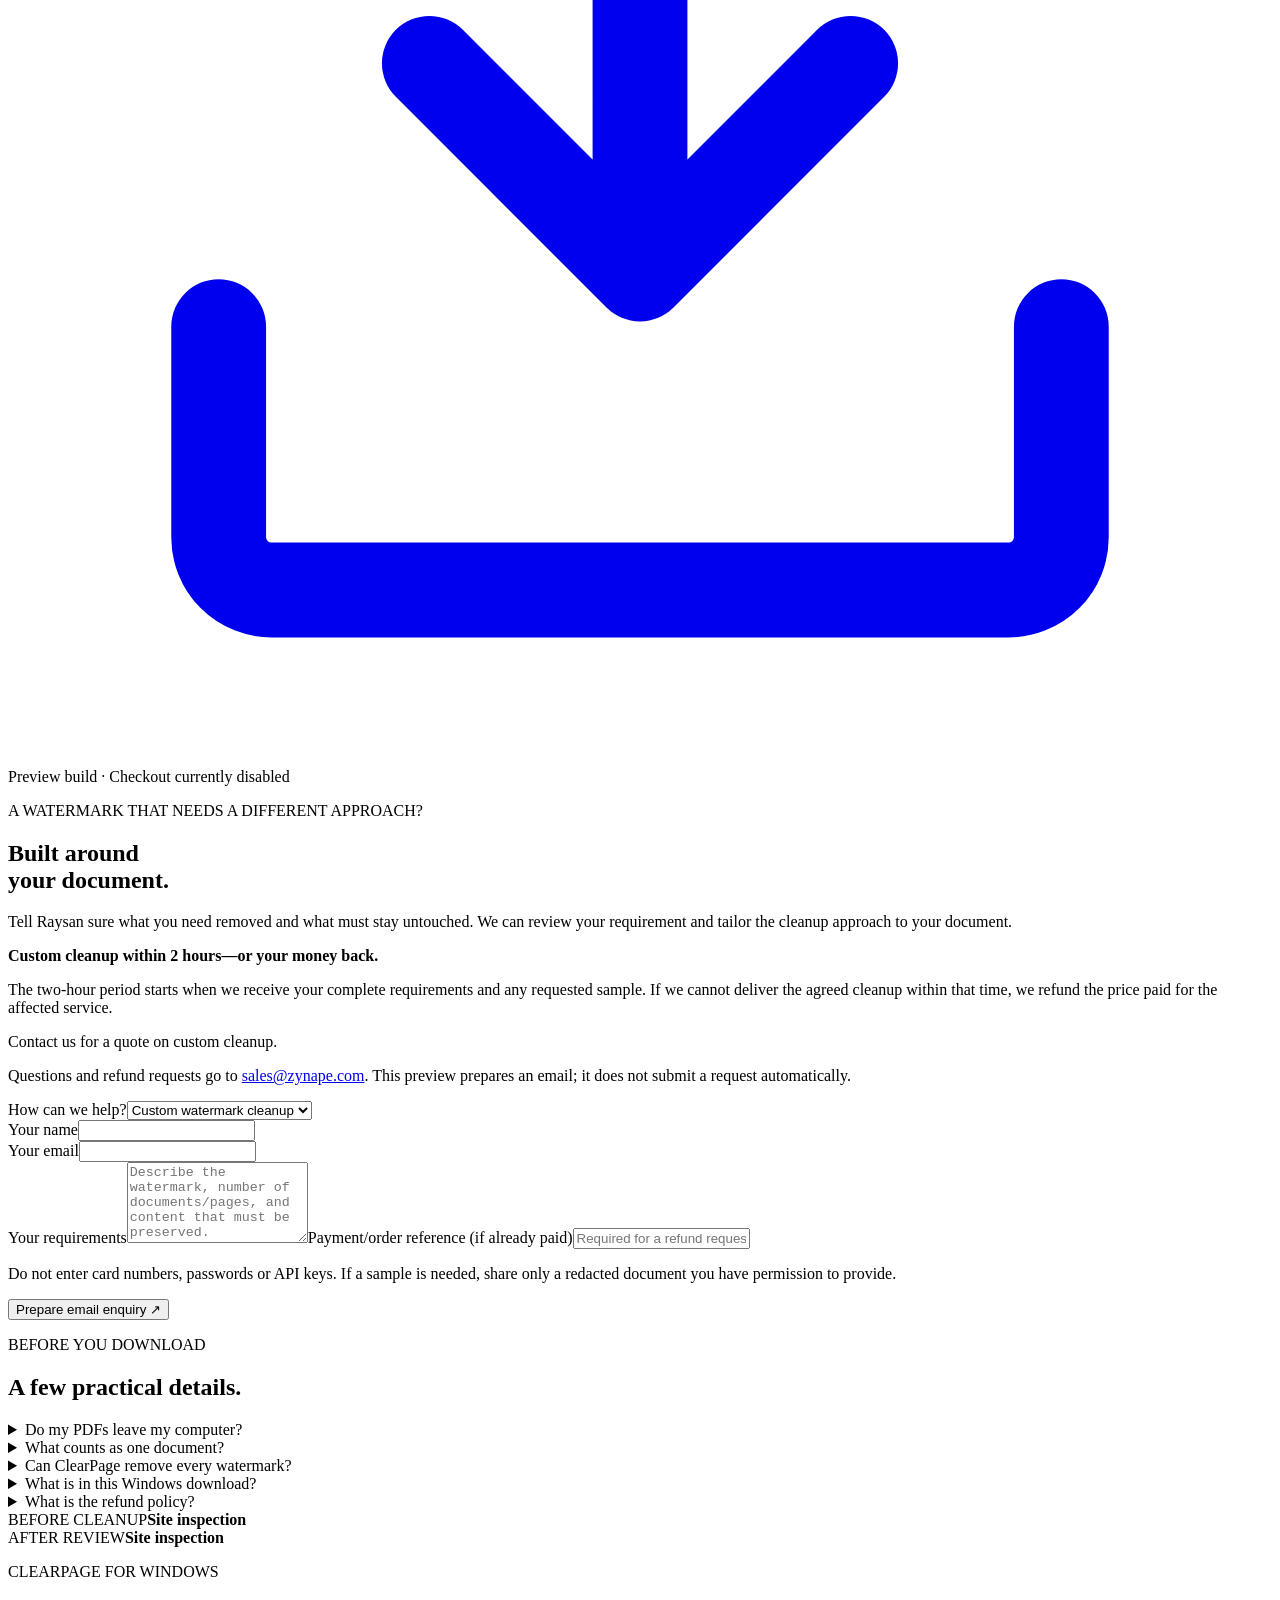
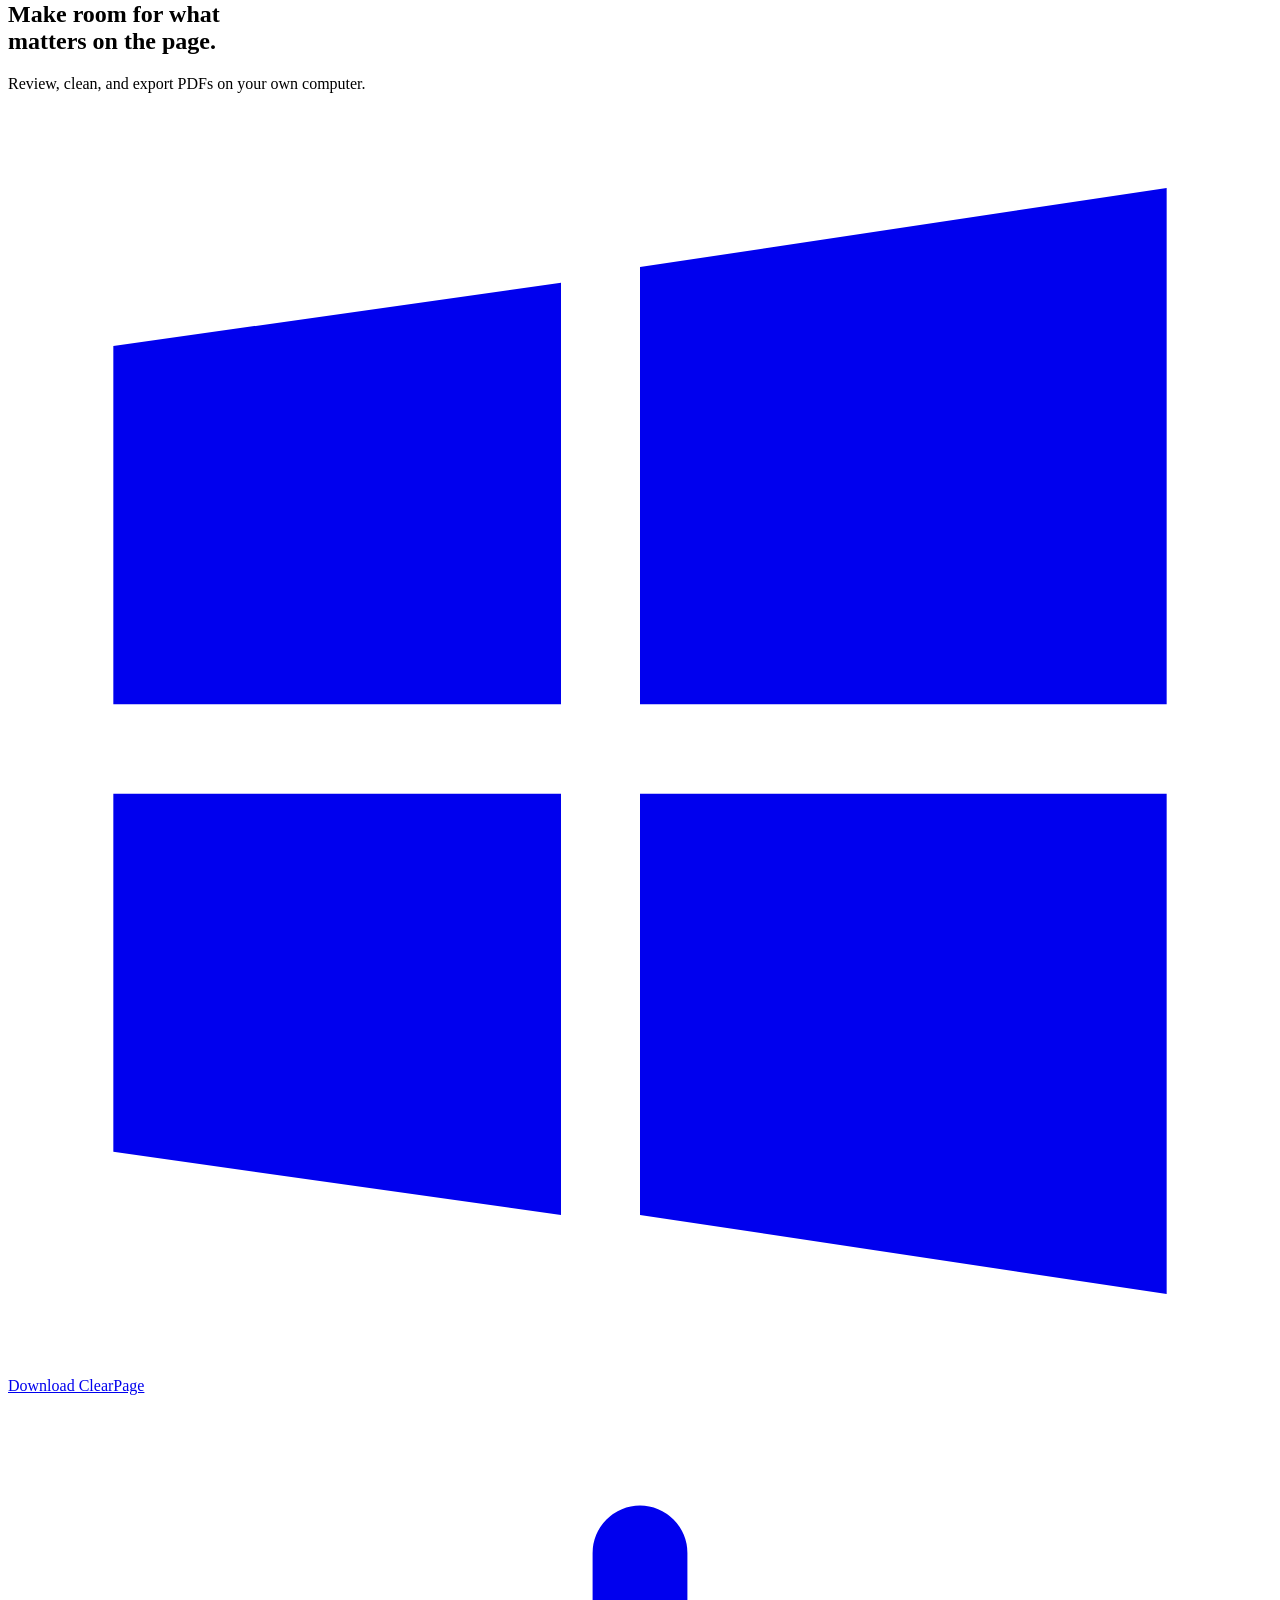
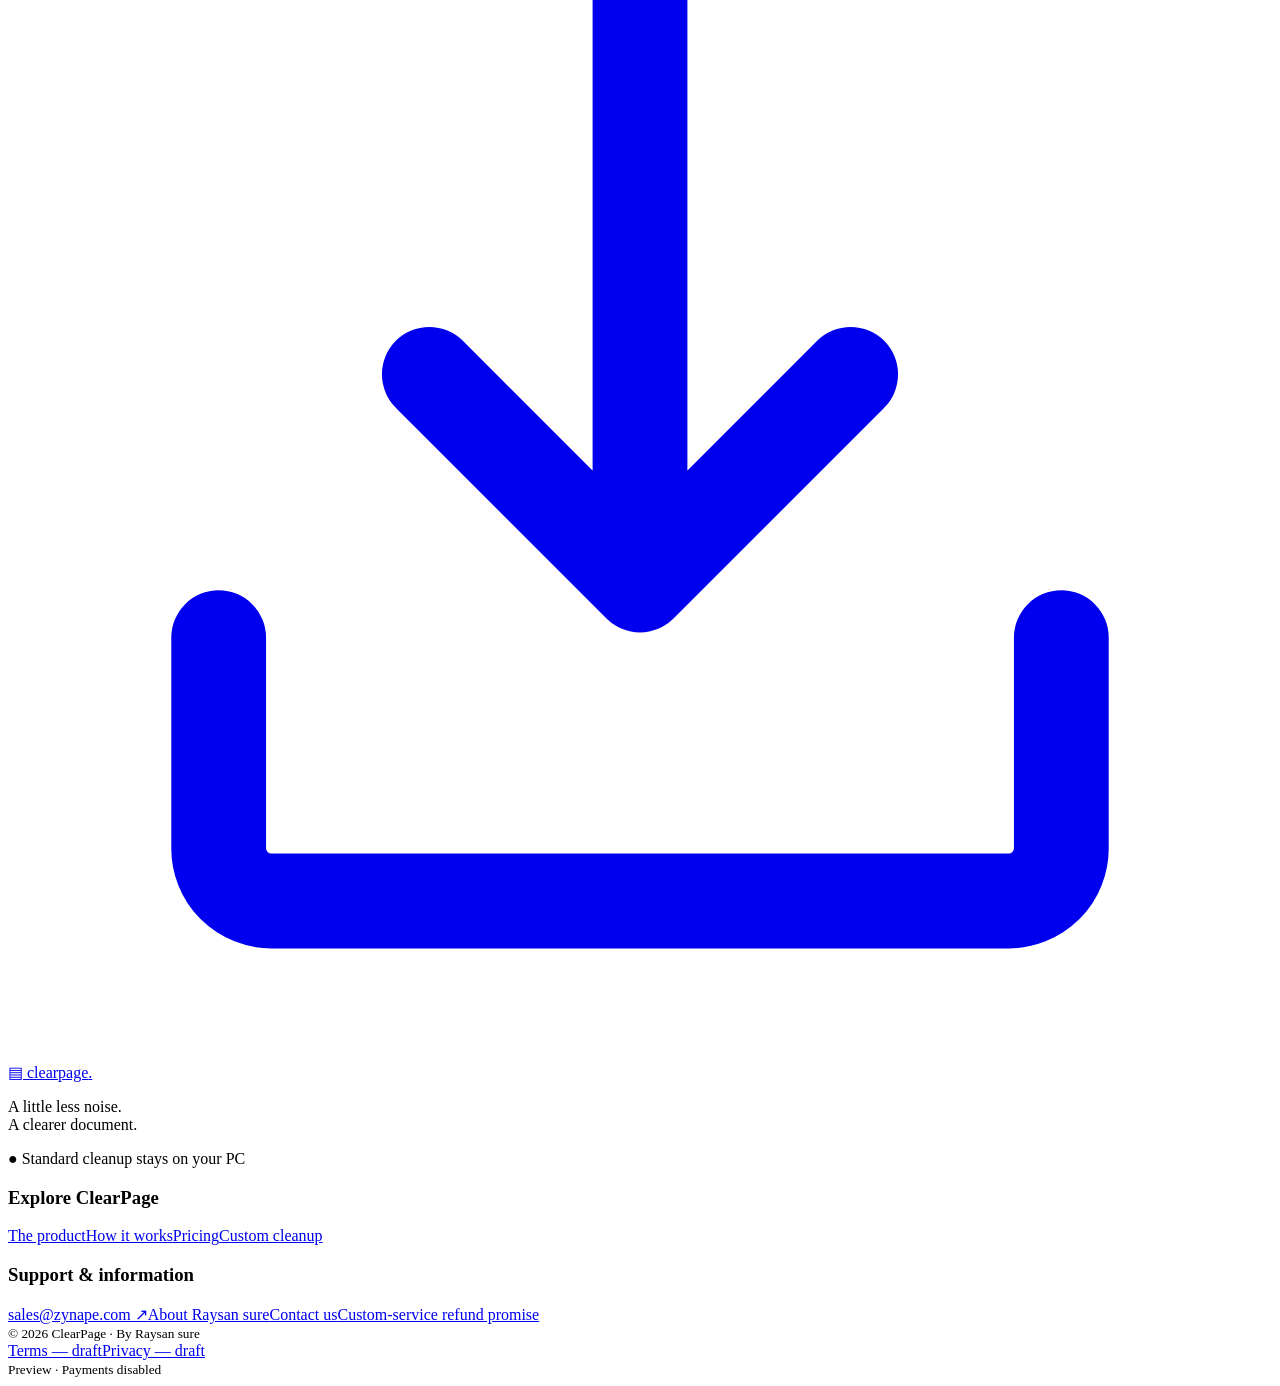
==== commit 62a9fcb6: "Record live Vercel site and ignore local deployment credentials" ====
--- a/website/index.html
+++ b/website/index.html
@@ -11,4 +11,4 @@
 <form id="enquiry-form" class="enquiry-form"><label for="enquiry-type">How can we help?</label><select id="enquiry-type" name="type"><option value="Custom watermark cleanup">Custom watermark cleanup</option><option value="Refund request">Refund request</option></select><div class="form-row"><div><label for="enquiry-name">Your name</label><input id="enquiry-name" name="name" required maxlength="100" autocomplete="name"></div><div><label for="enquiry-email">Your email</label><input id="enquiry-email" name="email" type="email" required maxlength="200" autocomplete="email"></div></div><label for="enquiry-details">Your requirements</label><textarea id="enquiry-details" name="details" required minlength="10" maxlength="4000" rows="5" placeholder="Describe the watermark, number of documents/pages, and content that must be preserved."></textarea><label for="enquiry-order">Payment/order reference <span>(if already paid)</span></label><input id="enquiry-order" name="order" maxlength="100" placeholder="Required for a refund request"><p class="micro">Do not enter card numbers, passwords or API keys. If a sample is needed, share only a redacted document you have permission to provide.</p><button class="button" type="submit">Prepare email enquiry ↗</button><div id="enquiry-result" hidden><p role="status" id="enquiry-status">Your draft is ready. Open your email app, add any requested sample and send it to complete your enquiry.</p><a id="enquiry-send" class="button" href="mailto:sales@zynape.com">Open email draft ↗</a><button id="enquiry-copy" class="button secondary" type="button">Copy enquiry text</button><label for="enquiry-preview">Email draft — you can also select and copy this text</label><textarea id="enquiry-preview" rows="8" readonly></textarea><p class="micro">No email has been sent by this website. The two-hour period begins when the complete requirements and requested sample reach sales@zynape.com.</p></div></form></section>
 <section class="faq"><p class="eyebrow">BEFORE YOU DOWNLOAD</p><h2>A few practical details.</h2><details><summary>Do my PDFs leave my computer?</summary><p>PDF processing happens locally in the Windows app.</p><p>An internet connection is required to verify credits and document access. Payment verification uses an online service, installation IDs, SHA-256 document fingerprints and order/payment references. It does not upload your PDF contents.</p><p>Any custom-support sample is shared only if you choose to send it.</p></details><details><summary>What counts as one document?</summary><p>One distinct original PDF, regardless of page count. Reopening a byte-identical PDF, including a renamed copy, uses no additional credit.</p><p>A modified PDF may count as another document.</p></details><details><summary>Can ClearPage remove every watermark?</summary><p>No. Supported presets depend on the document layout. Marks overlapping original text can be difficult to remove.</p><p>Review names, numbers, signatures and fine details before accepting a result.</p></details><details><summary>What is in this Windows download?</summary><p>ClearPage opens as its own Windows desktop application, with no browser tab for document work. Secure payment checkout and release links may open in your default browser. Microsoft Edge WebView2 Runtime is required; if it is missing, install it from the official Microsoft website. The download button always follows the latest published stable release.</p><p>The Standard preview includes the standard cleanup workflow. Optional LaMa AI reconstruction and neural OCR model files are not included. Payment setup is incomplete, so this preview cannot collect money.</p></details><details><summary>What is the refund policy?</summary><p>Custom cleanup has a two-hour delivery-or-refund promise after we receive your complete requirements and any requested sample. If we cannot deliver the agreed result in that time, we refund the price paid for the affected service.</p><p>Email sales@zynape.com with your payment reference. No real payments are accepted in this preview.</p></details></section>
 <section class="closing" aria-labelledby="closing-title"><div class="closing-documents" aria-hidden="true"><div class="closing-document closing-before paper-watermarked"><span>BEFORE CLEANUP</span><strong>Site inspection</strong><i></i><i></i></div><div class="closing-document closing-after"><span>AFTER REVIEW</span><strong>Site inspection</strong><i></i><i></i></div></div><p class="eyebrow">CLEARPAGE FOR WINDOWS</p><h2 id="closing-title">Make room for what<br>matters on the page.</h2><p class="closing-lead">Review, clean, and export PDFs on your own computer.</p><a class="button" href="https://github.com/raysan-sure/Clearpage/releases/latest/download/ClearPage-Windows-x64.zip"><svg class="icon windows-icon" viewBox="0 0 24 24" aria-hidden="true"><path fill="currentColor" d="M2 4.5 10.5 3.3v8H2zm10-1.5L22 1.5v9.8h-10zM2 13h8.5v8L2 19.8zm10 0h10v9.5L12 21z"/></svg><span>Download ClearPage</span><svg class="icon" viewBox="0 0 24 24" fill="none" stroke="currentColor" stroke-width="1.8" stroke-linecap="round" stroke-linejoin="round" aria-hidden="true"><path d="M12 3v12m-4-4 4 4 4-4M4 16v4a1 1 0 0 0 1 1h14a1 1 0 0 0 1-1v-4"/></svg></a></section></main>
-<footer class="site-footer"><div class="footer-main"><div class="footer-brand"><a class="brand" href="./" aria-label="ClearPage home">▤ clearpage<span>.</span></a><p>A little less noise.<br>A clearer document.</p><span class="footer-local"><span aria-hidden="true">●</span> Standard cleanup stays on your PC</span></div><div class="footer-column"><h3>Explore ClearPage</h3><a href="#product">The product</a><a href="#workflow">How it works</a><a href="#pricing">Pricing</a><a href="#custom">Custom cleanup</a></div><div class="footer-column"><h3>Support & information</h3><a href="mailto:sales@zynape.com">sales@zynape.com ↗</a><a href="policies.html#about">About Raysan sure</a><a href="policies.html#contact">Contact us</a><a href="policies.html#refunds">Custom-service refund promise</a></div></div><div class="footer-bottom"><small>© 2026 ClearPage · By Raysan sure</small><div><a href="policies.html#terms">Terms — draft</a><a href="policies.html#privacy">Privacy — draft</a></div><small>Local review build · Not published</small></div></footer><script src="enquiry.js?v=20261103-2"></script><script src="download.js" defer></script></body></html>+<footer class="site-footer"><div class="footer-main"><div class="footer-brand"><a class="brand" href="./" aria-label="ClearPage home">▤ clearpage<span>.</span></a><p>A little less noise.<br>A clearer document.</p><span class="footer-local"><span aria-hidden="true">●</span> Standard cleanup stays on your PC</span></div><div class="footer-column"><h3>Explore ClearPage</h3><a href="#product">The product</a><a href="#workflow">How it works</a><a href="#pricing">Pricing</a><a href="#custom">Custom cleanup</a></div><div class="footer-column"><h3>Support & information</h3><a href="mailto:sales@zynape.com">sales@zynape.com ↗</a><a href="policies.html#about">About Raysan sure</a><a href="policies.html#contact">Contact us</a><a href="policies.html#refunds">Custom-service refund promise</a></div></div><div class="footer-bottom"><small>© 2026 ClearPage · By Raysan sure</small><div><a href="policies.html#terms">Terms — draft</a><a href="policies.html#privacy">Privacy — draft</a></div><small>Preview · Payments disabled</small></div></footer><script src="enquiry.js?v=20261103-2"></script><script src="download.js" defer></script></body></html>
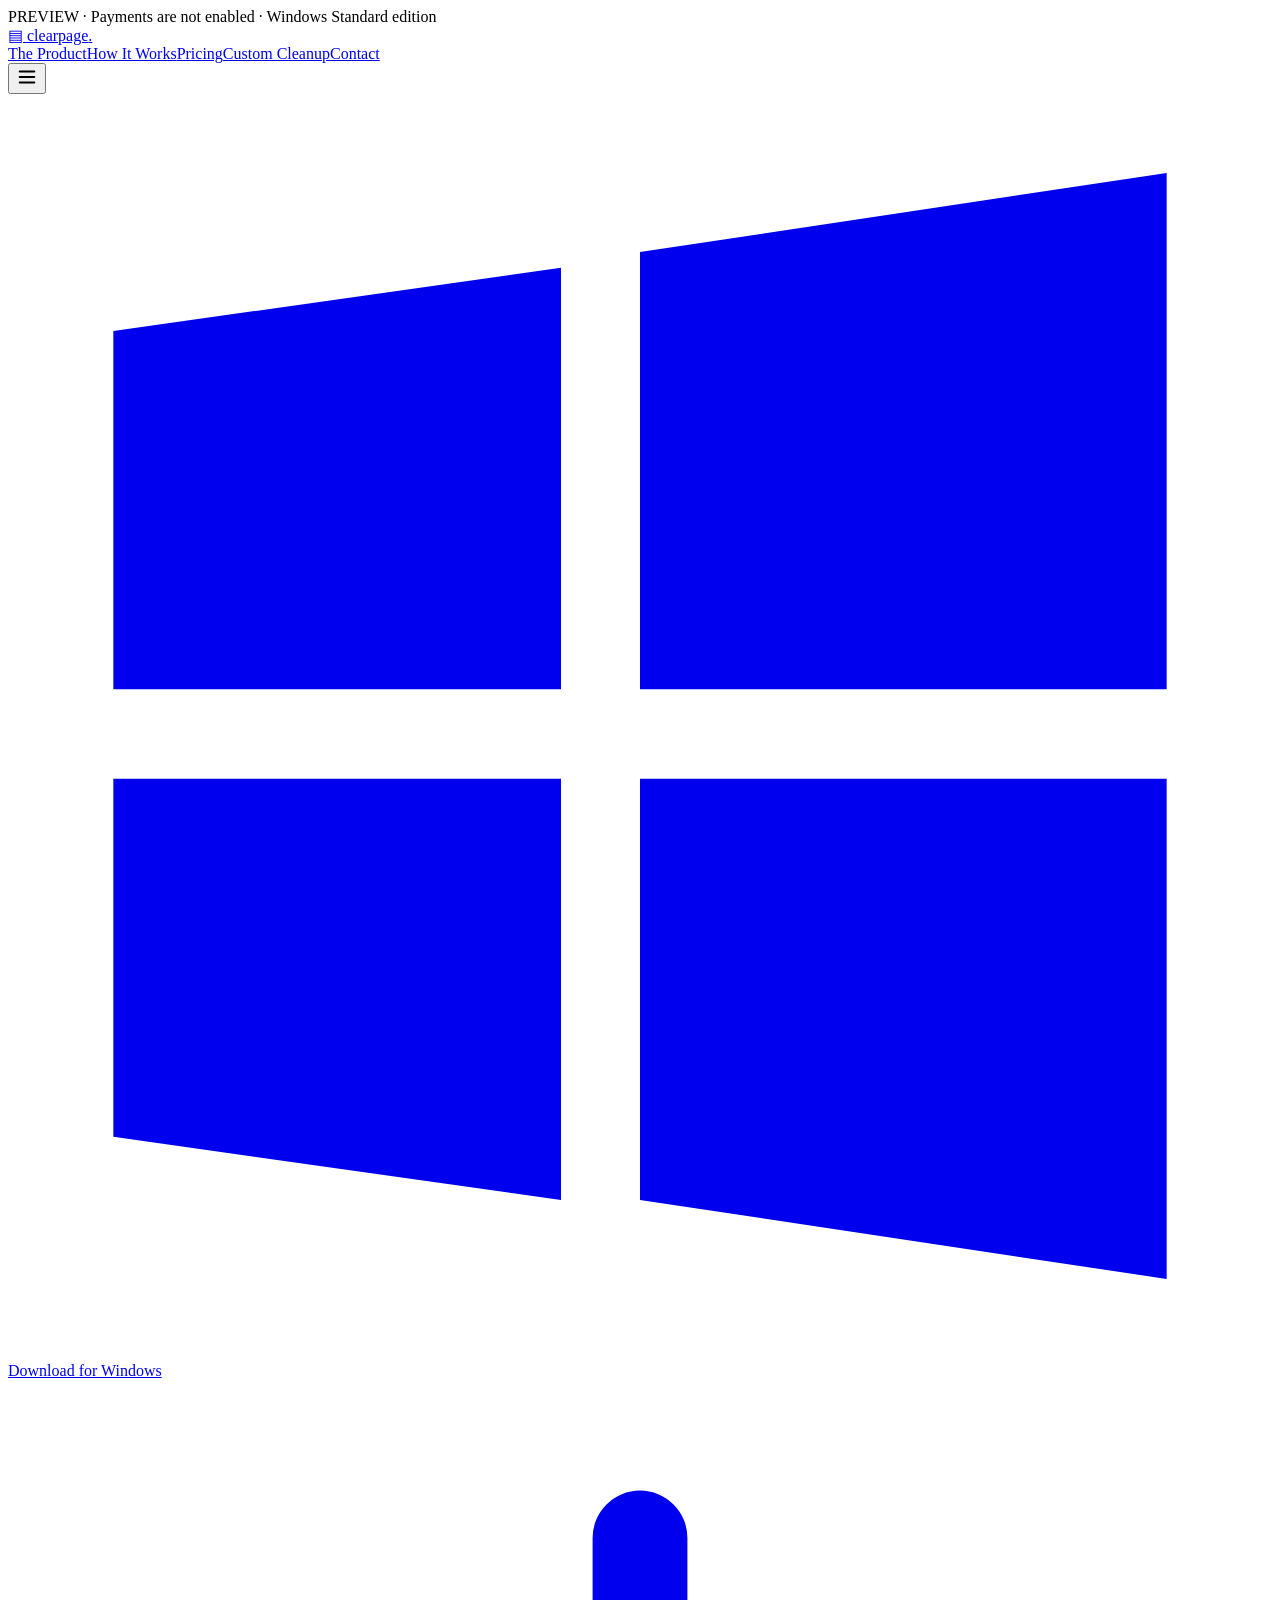
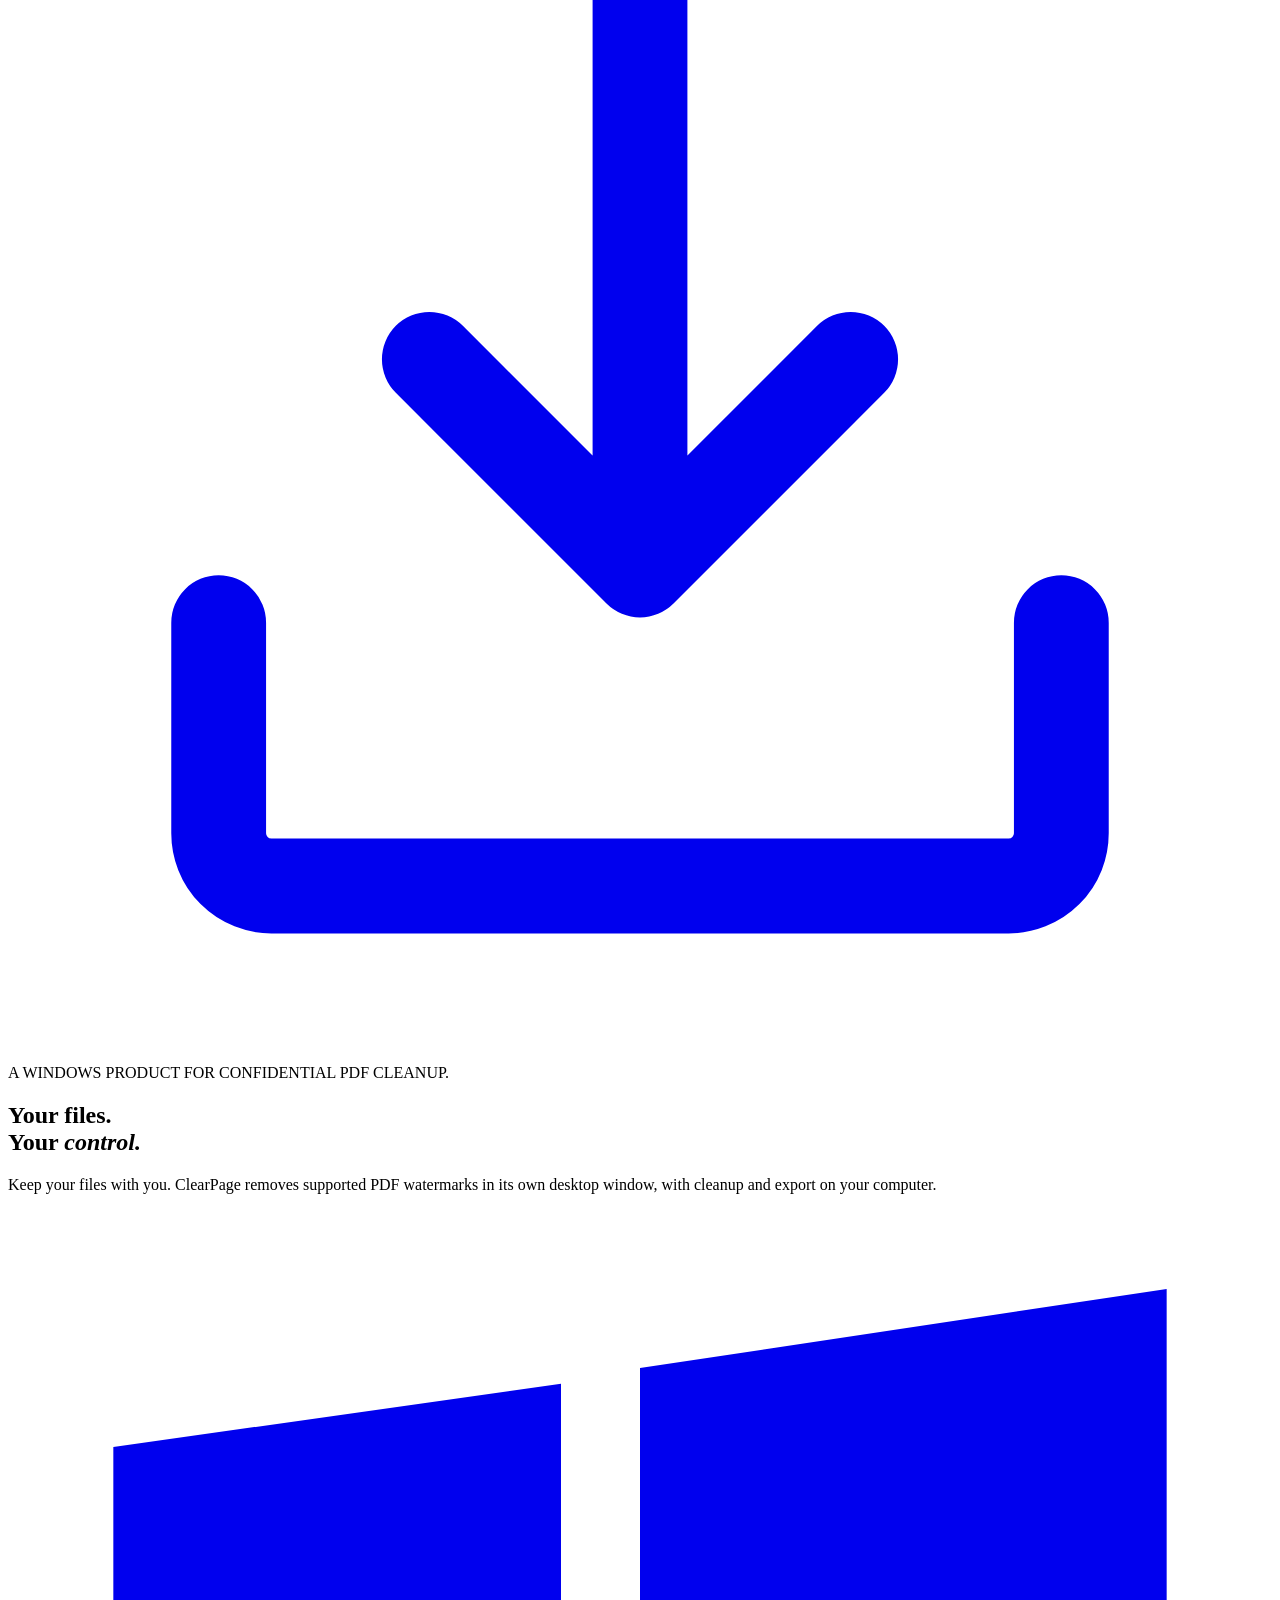
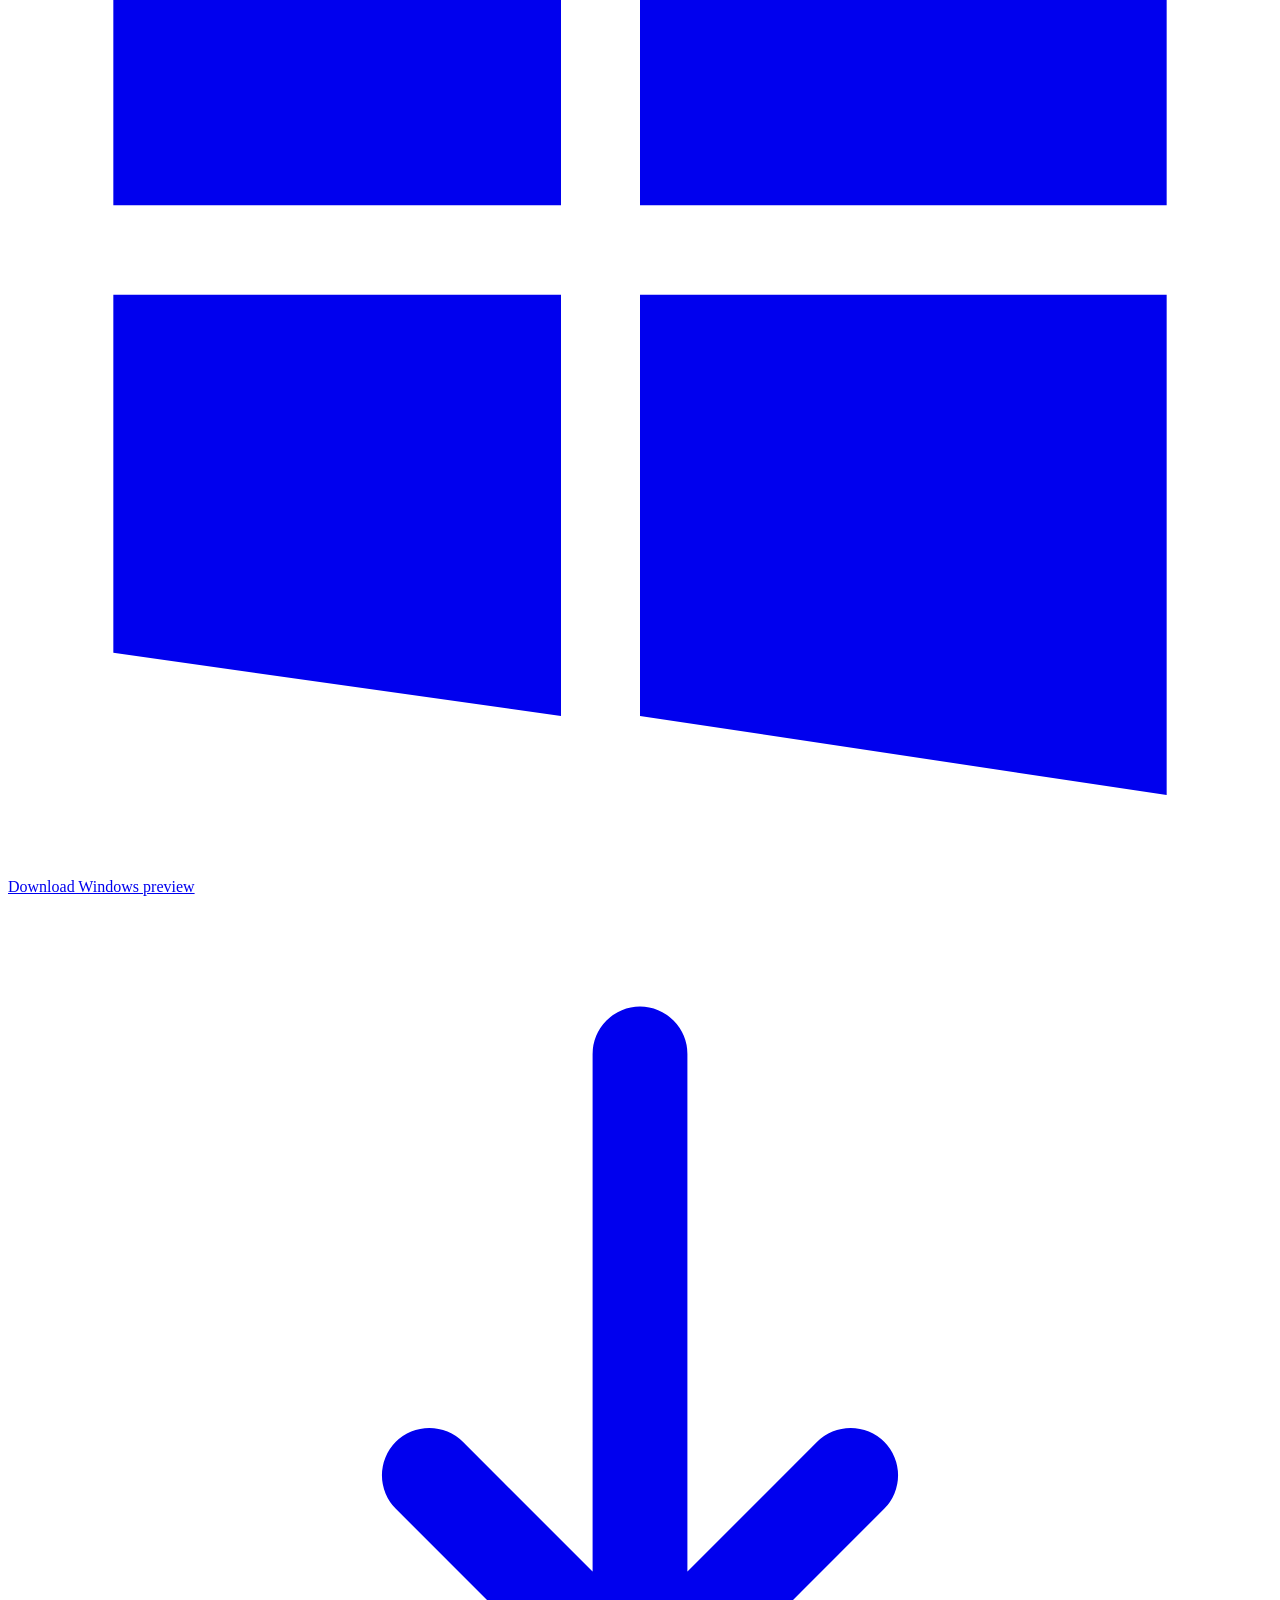
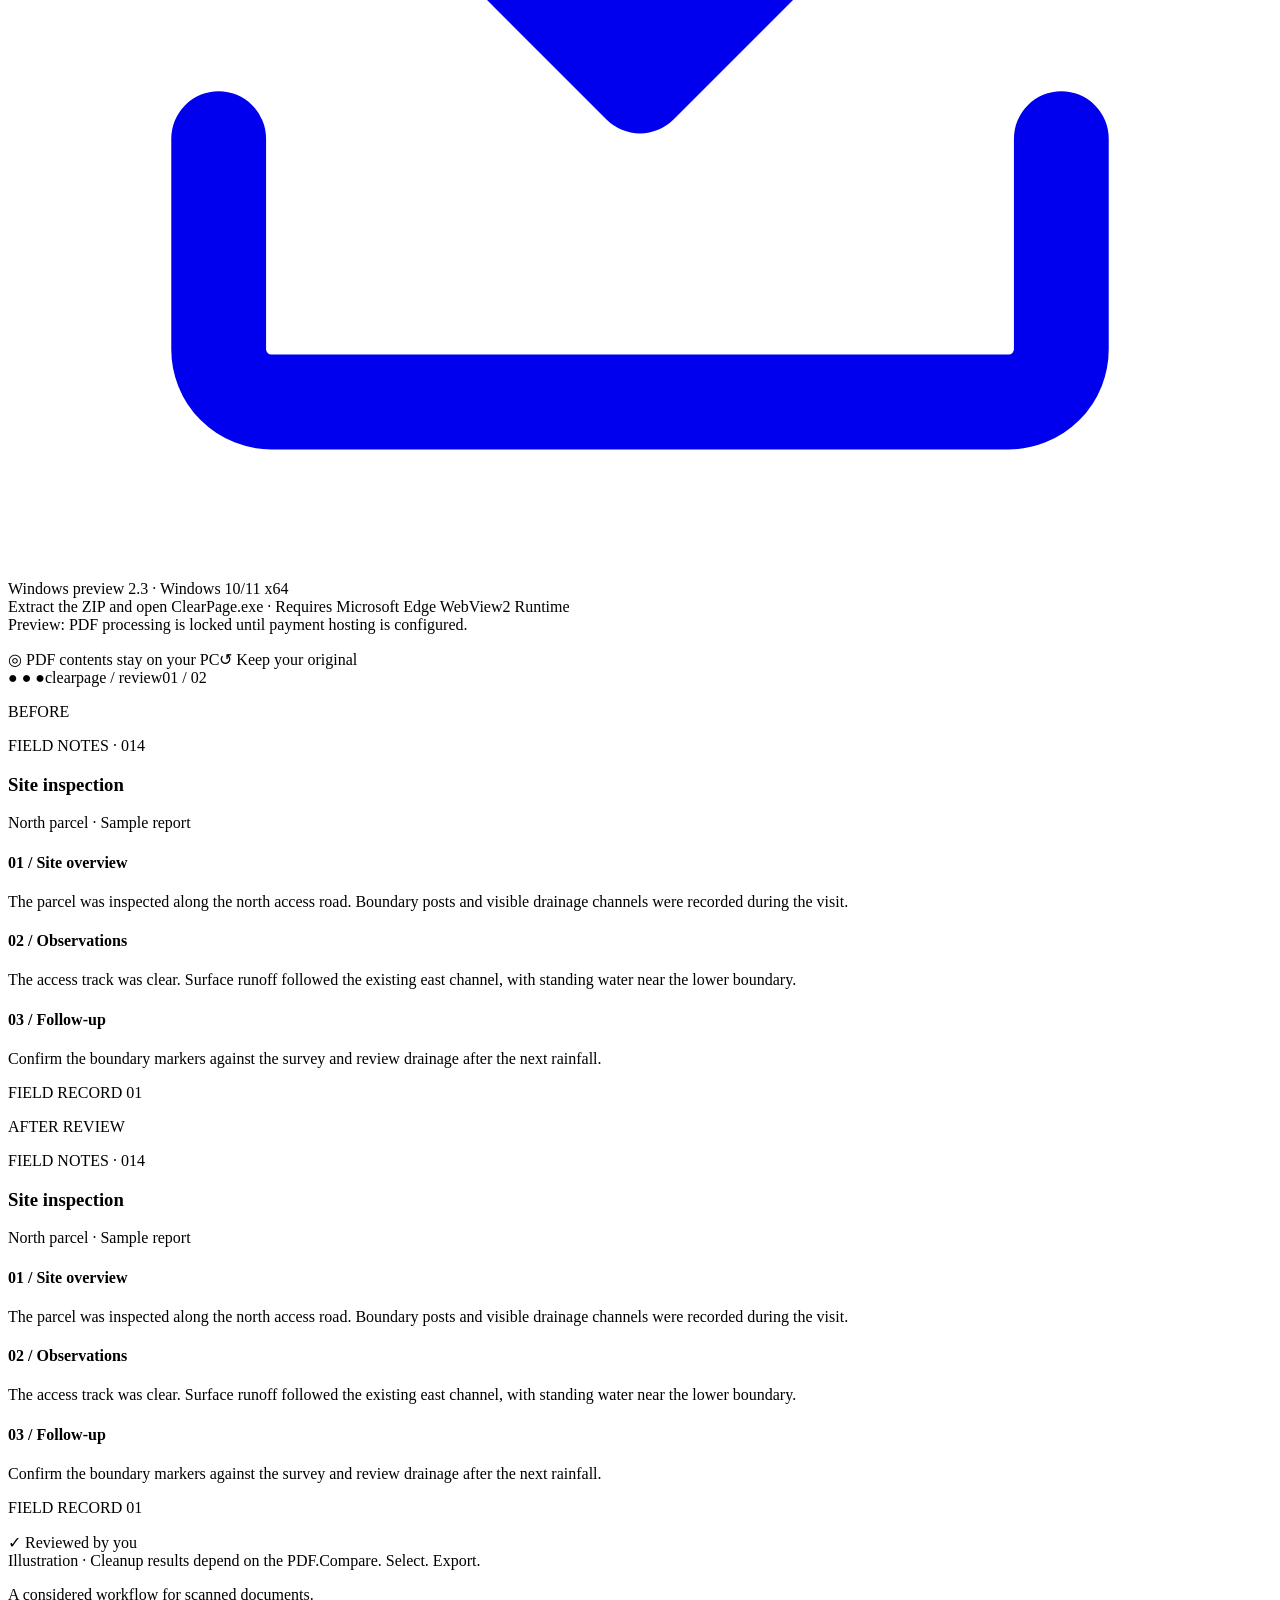
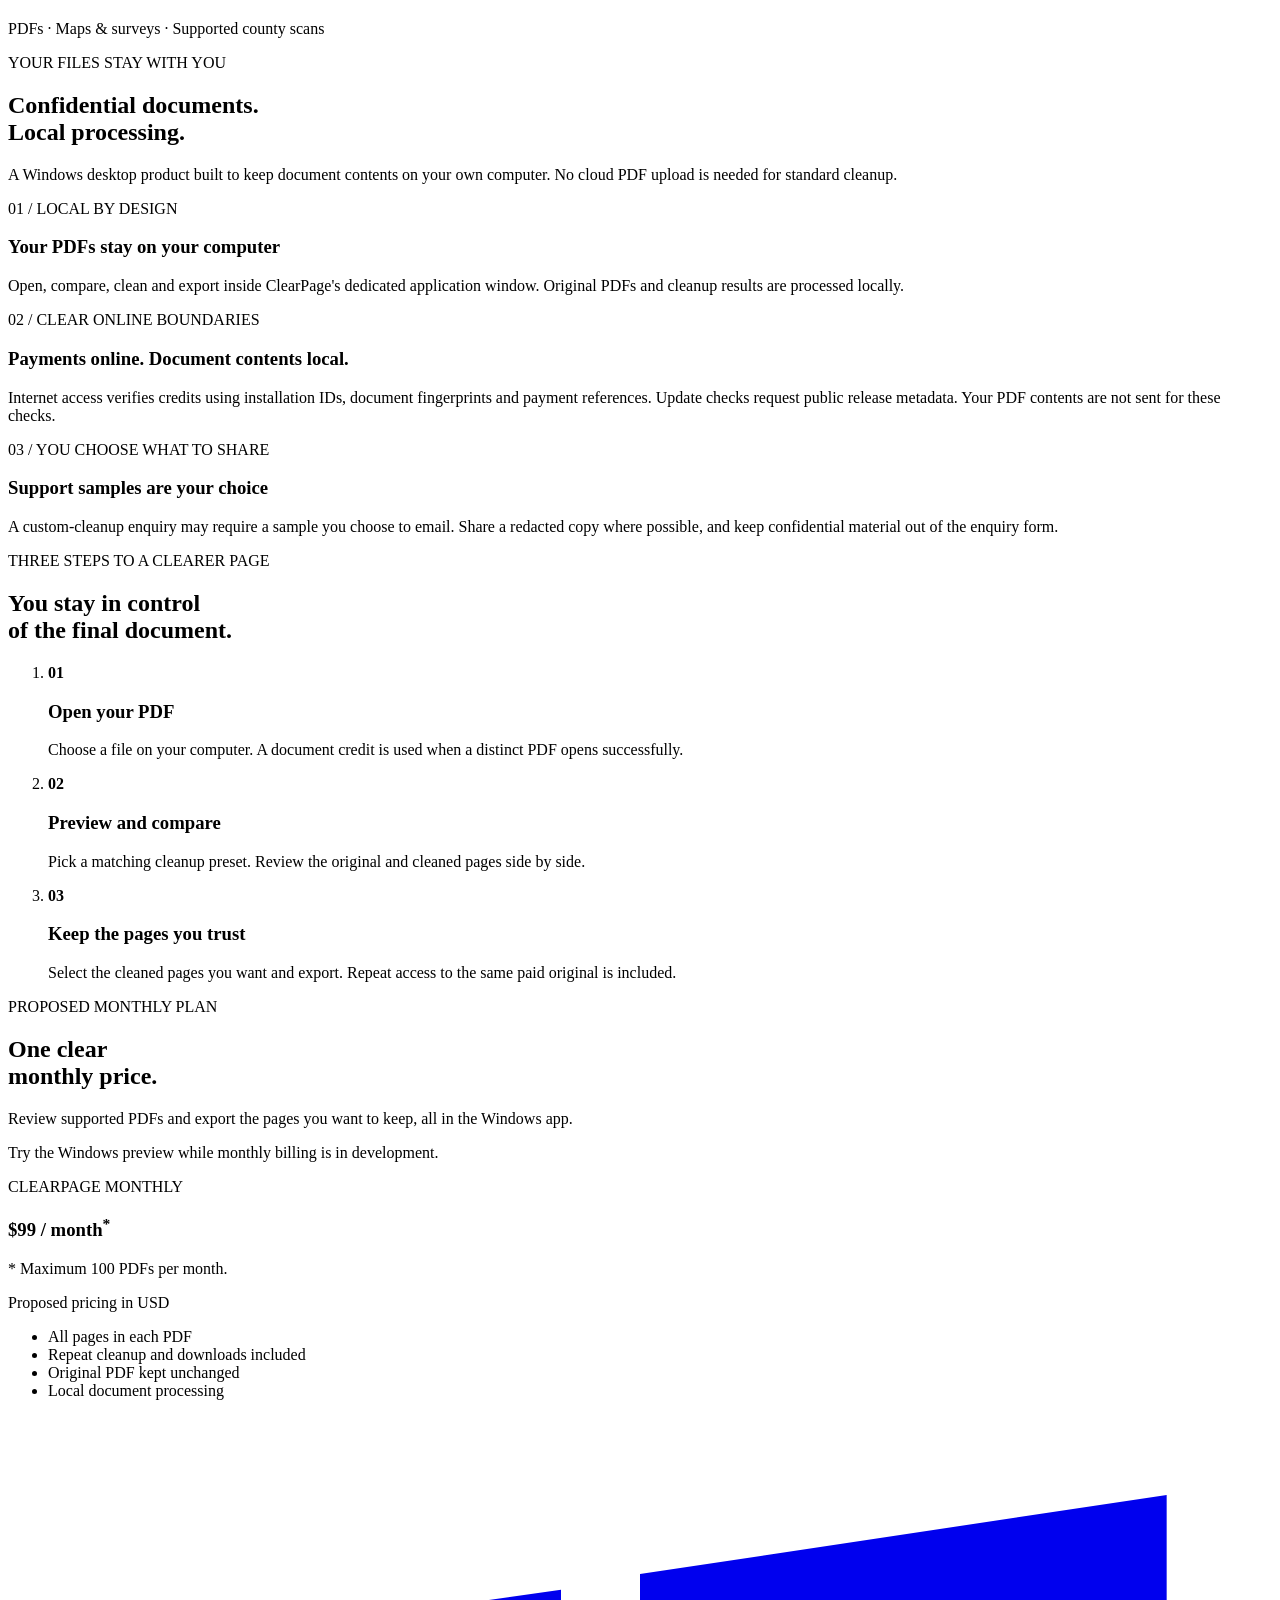
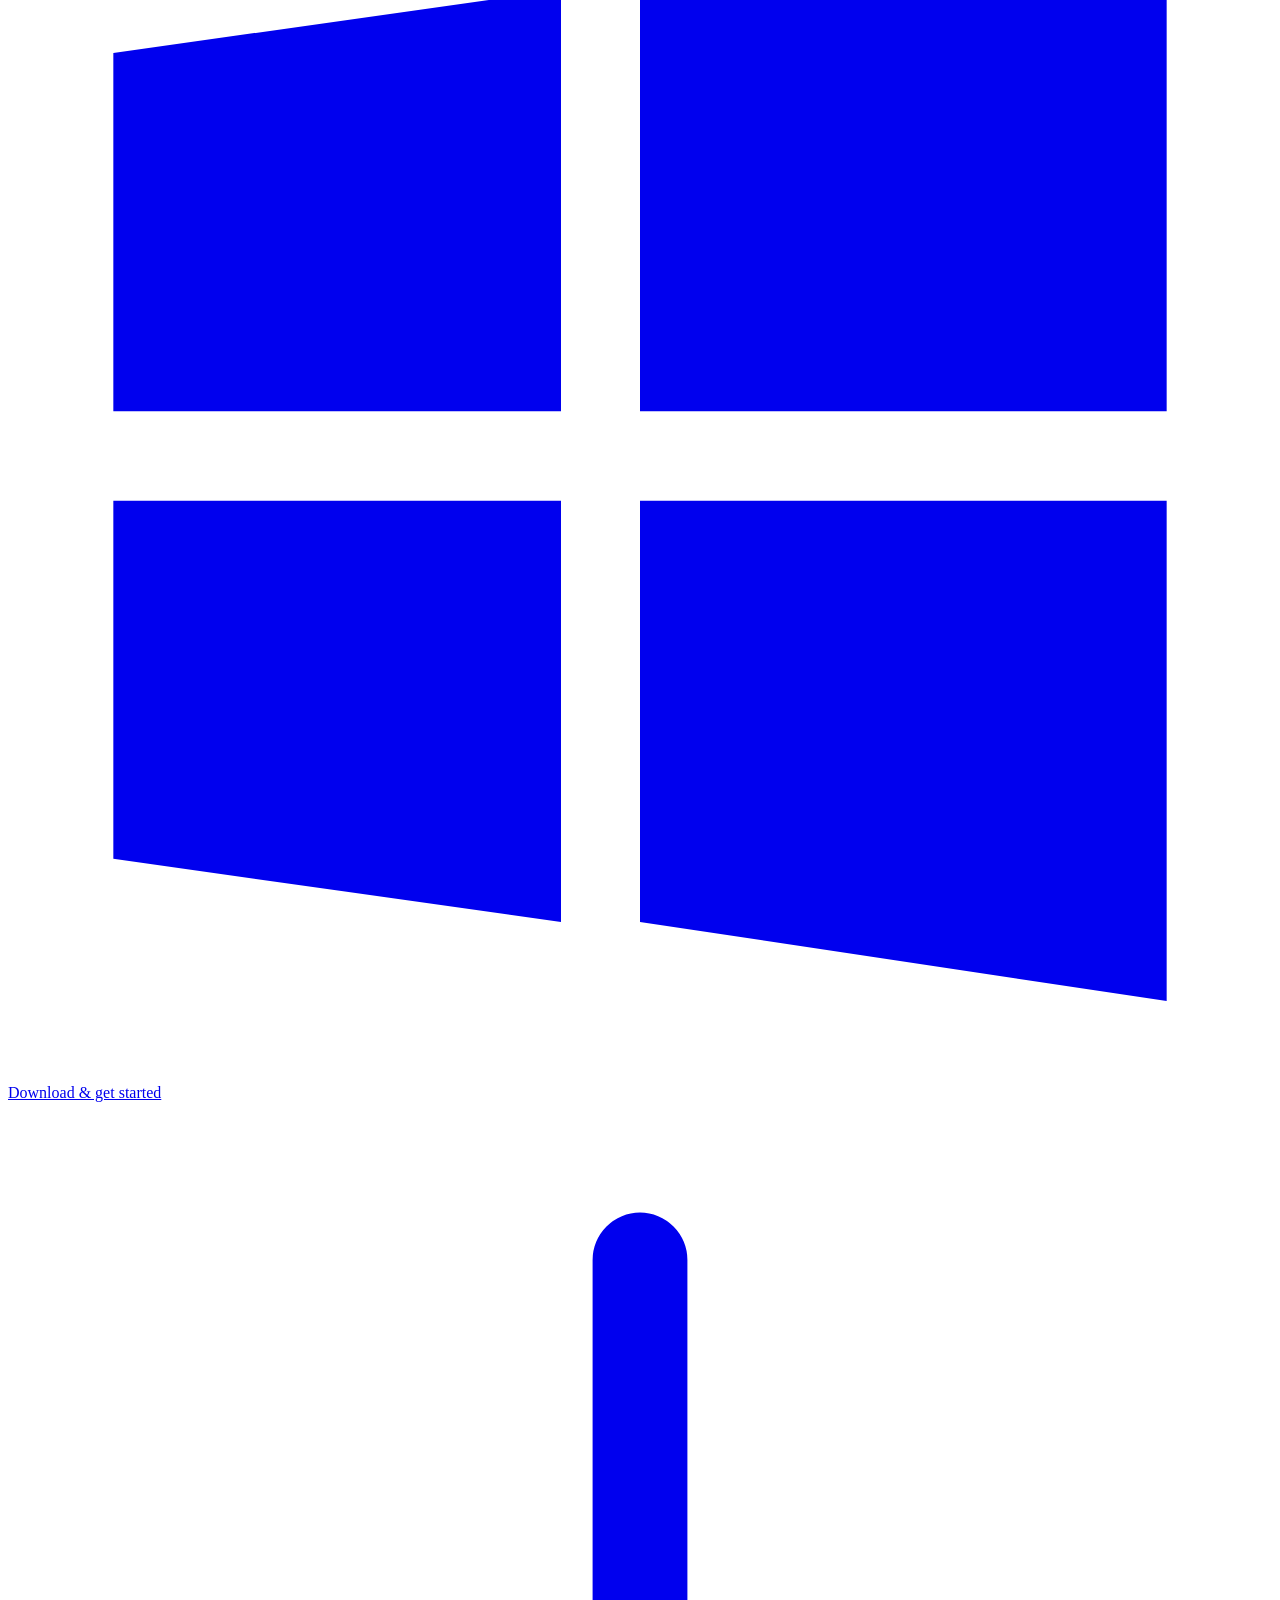
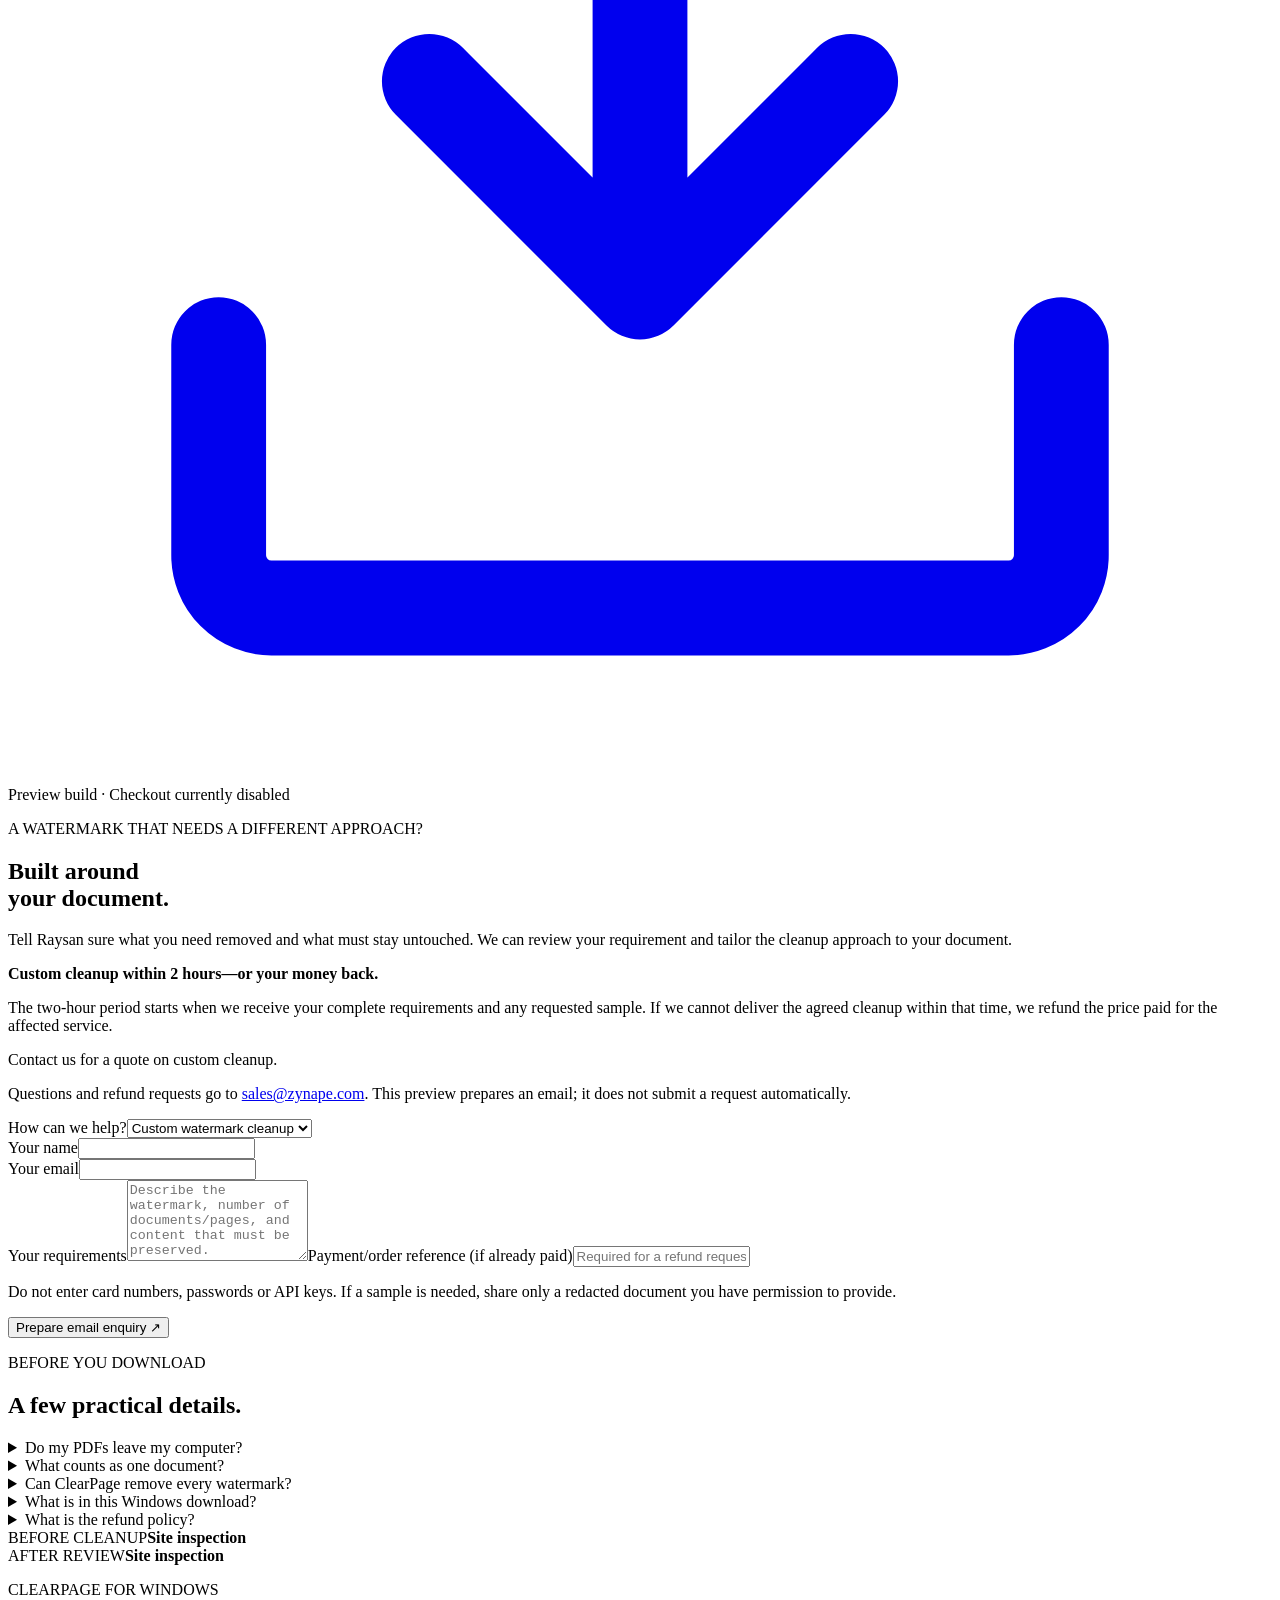
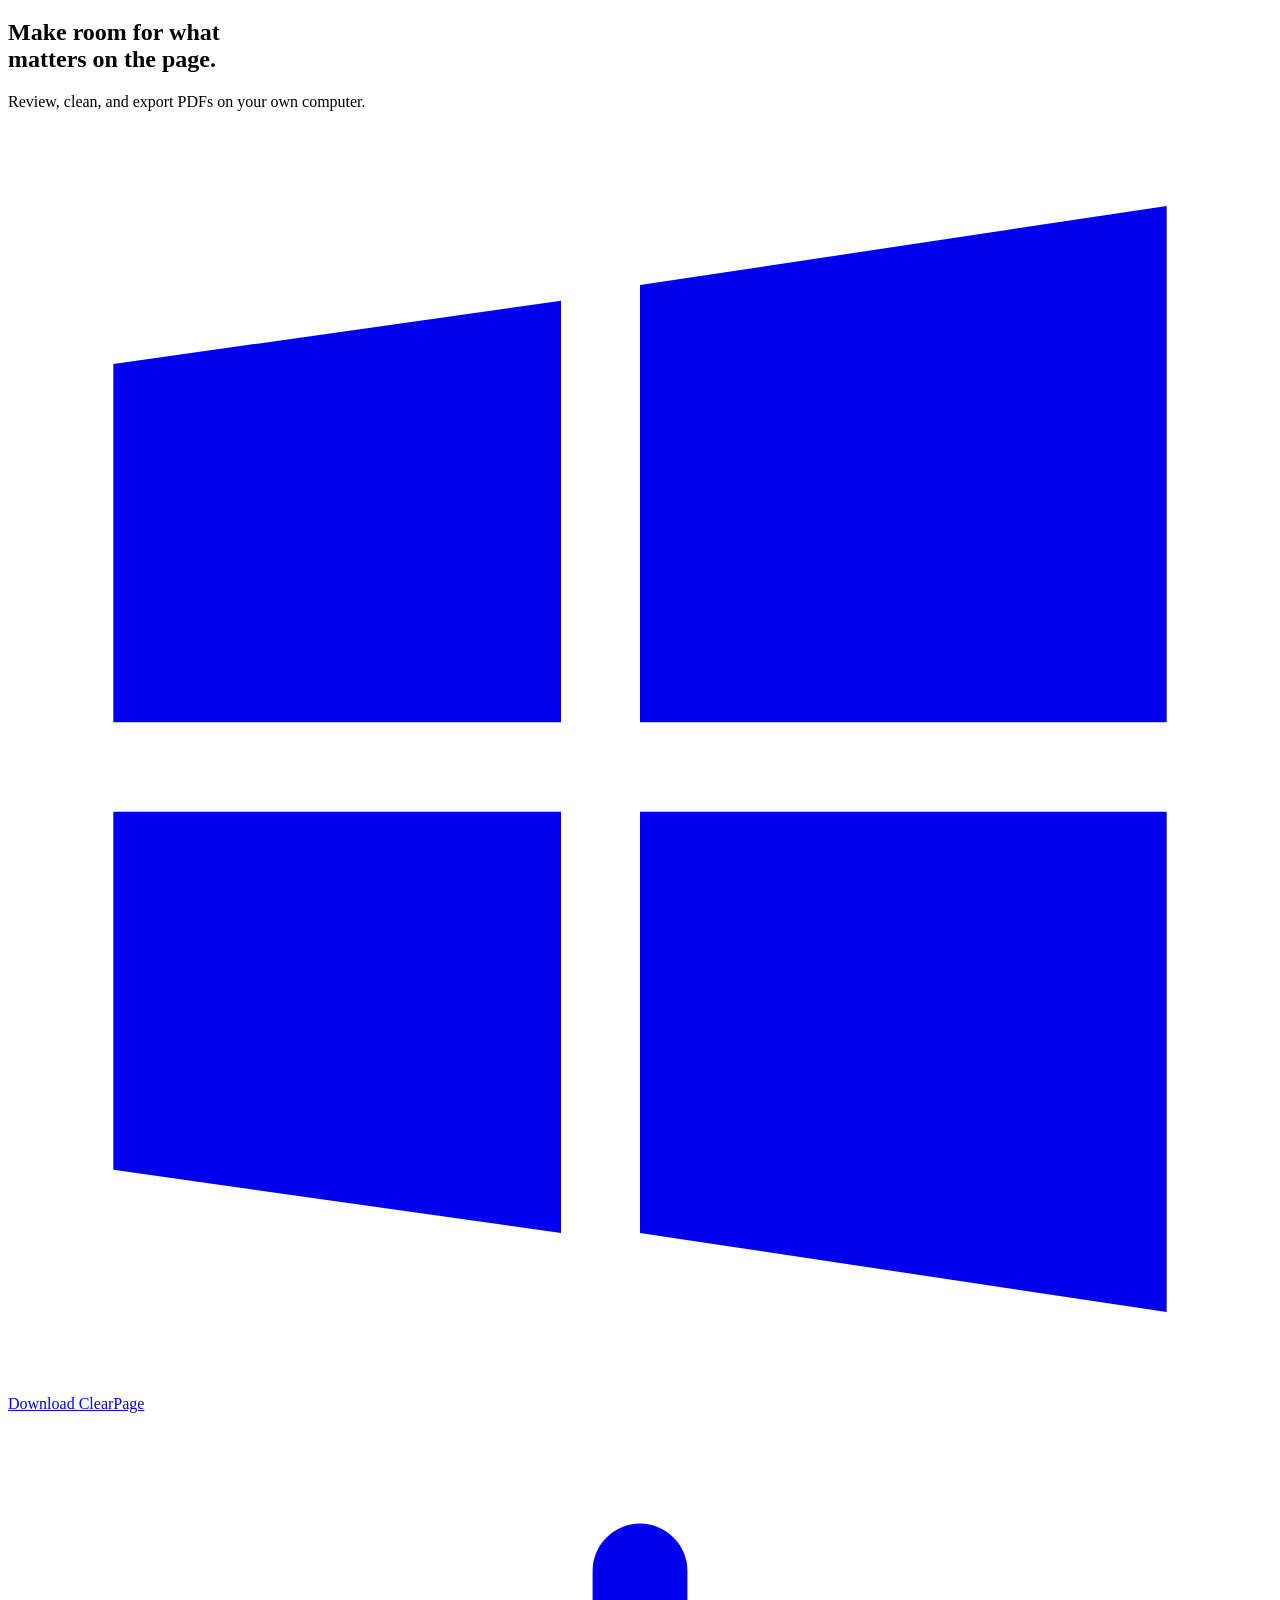
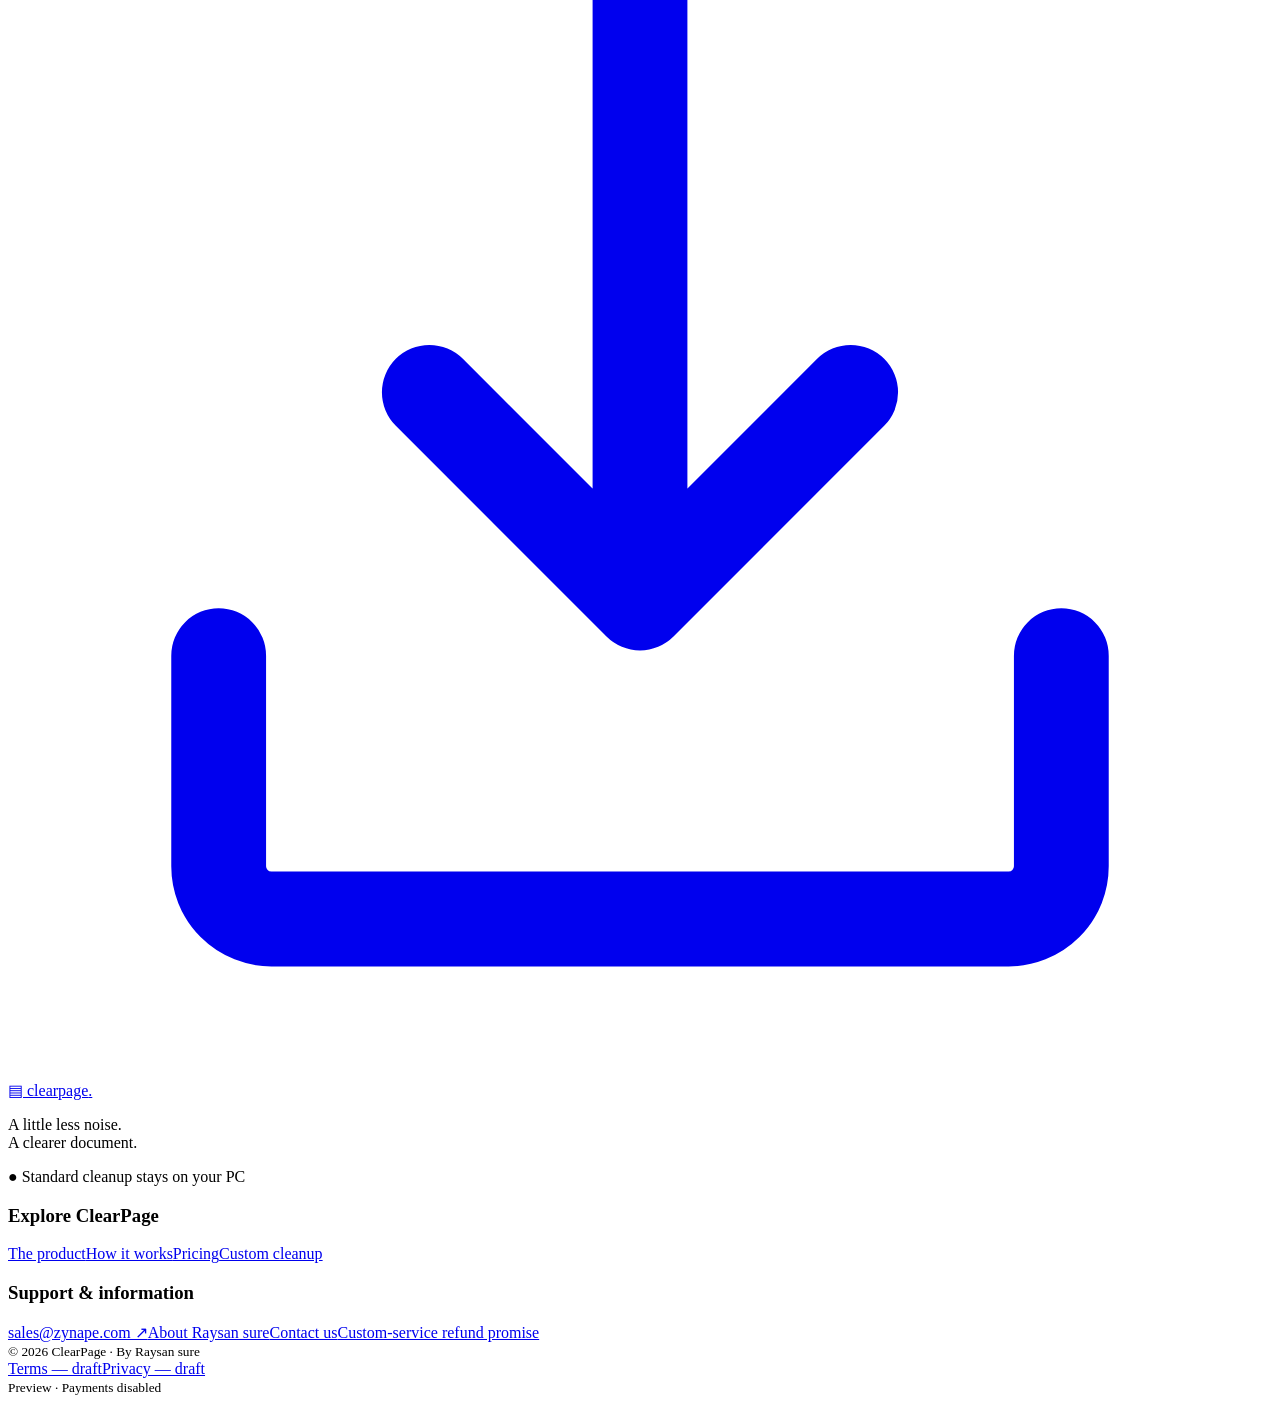
==== commit 40df3bc5: "Offer verified Raysan Sure Windows preview on download page" ====
--- a/website/index.html
+++ b/website/index.html
@@ -1,14 +1,14 @@
 <!doctype html><html lang="en"><head><meta charset="utf-8"><meta name="viewport" content="width=device-width, initial-scale=1"><meta name="description" content="ClearPage is a Windows desktop product for confidential PDF cleanup. Keep your PDF contents on your computer."><title>ClearPage — Your files. Your control.</title><link rel="stylesheet" href="style.css?v=20261103-15"></head><body>
 <div class="preview">PREVIEW · Payments are not enabled · Windows Standard edition</div>
-<header class="site-header"><div class="nav-inner"><a class="brand" href="./" aria-label="ClearPage home">▤ <span>clear</span>page<span>.</span></a><nav aria-label="Main navigation"><a href="#product">The Product</a><a href="#workflow">How It Works</a><a href="#pricing">Pricing</a><a href="#custom">Custom Cleanup</a><a href="policies.html#contact">Contact</a></nav><button class="site-menu-toggle" type="button" aria-label="Open navigation" aria-haspopup="dialog" aria-controls="site-menu"><svg width="22" height="22" viewBox="0 0 24 24" fill="none" stroke="currentColor" stroke-width="2" stroke-linecap="round" aria-hidden="true"><path d="M4 6h16M4 12h16M4 18h16"/></svg></button><a class="button small" href="https://github.com/raysan-sure/Clearpage/releases/latest/download/ClearPage-Windows-x64.zip"><svg class="icon windows-icon" viewBox="0 0 24 24" aria-hidden="true"><path fill="currentColor" d="M2 4.5 10.5 3.3v8H2zm10-1.5L22 1.5v9.8h-10zM2 13h8.5v8L2 19.8zm10 0h10v9.5L12 21z"/></svg><span>Download for Windows</span><svg class="icon" viewBox="0 0 24 24" fill="none" stroke="currentColor" stroke-width="1.8" stroke-linecap="round" stroke-linejoin="round" aria-hidden="true"><path d="M12 3v12m-4-4 4 4 4-4M4 16v4a1 1 0 0 0 1 1h14a1 1 0 0 0 1-1v-4"/></svg></a></div></header><dialog class="site-menu-drawer" id="site-menu" aria-label="ClearPage navigation"><div class="site-menu-content"><div class="site-menu-heading"><button type="button" class="site-menu-close" aria-label="Close navigation" autofocus>&times;</button></div><nav aria-label="Mobile navigation"></nav></div></dialog>
-<main><section class="hero"><div><p class="eyebrow">A WINDOWS PRODUCT FOR CONFIDENTIAL PDF CLEANUP.</p><h1>Your files.<br>Your <em>control.</em></h1><p class="lead">Keep your files with you. ClearPage removes supported PDF watermarks in its own desktop window, with cleanup and export on your computer.</p><a class="button" href="https://github.com/raysan-sure/Clearpage/releases/latest/download/ClearPage-Windows-x64.zip"><svg class="icon windows-icon" viewBox="0 0 24 24" aria-hidden="true"><path fill="currentColor" d="M2 4.5 10.5 3.3v8H2zm10-1.5L22 1.5v9.8h-10zM2 13h8.5v8L2 19.8zm10 0h10v9.5L12 21z"/></svg><span>Download latest for Windows</span><svg class="icon" viewBox="0 0 24 24" fill="none" stroke="currentColor" stroke-width="1.8" stroke-linecap="round" stroke-linejoin="round" aria-hidden="true"><path d="M12 3v12m-4-4 4 4 4-4M4 16v4a1 1 0 0 0 1 1h14a1 1 0 0 0 1-1v-4"/></svg></a><p class="micro">Latest published stable release · Windows 10/11 x64<br>Extract the ZIP and open ClearPage.exe · Requires Microsoft Edge WebView2 Runtime</p><div class="trust"><span>◎ PDF contents stay on your PC</span><span>↺ Keep your original</span></div></div>
+<header class="site-header"><div class="nav-inner"><a class="brand" href="./" aria-label="ClearPage home">▤ <span>clear</span>page<span>.</span></a><nav aria-label="Main navigation"><a href="#product">The Product</a><a href="#workflow">How It Works</a><a href="#pricing">Pricing</a><a href="#custom">Custom Cleanup</a><a href="policies.html#contact">Contact</a></nav><button class="site-menu-toggle" type="button" aria-label="Open navigation" aria-haspopup="dialog" aria-controls="site-menu"><svg width="22" height="22" viewBox="0 0 24 24" fill="none" stroke="currentColor" stroke-width="2" stroke-linecap="round" aria-hidden="true"><path d="M4 6h16M4 12h16M4 18h16"/></svg></button><a class="button small" href="https://github.com/raysan-sure/Clearpage/releases/download/v2.3-preview.1/ClearPage-Windows-x64.zip"><svg class="icon windows-icon" viewBox="0 0 24 24" aria-hidden="true"><path fill="currentColor" d="M2 4.5 10.5 3.3v8H2zm10-1.5L22 1.5v9.8h-10zM2 13h8.5v8L2 19.8zm10 0h10v9.5L12 21z"/></svg><span>Download for Windows</span><svg class="icon" viewBox="0 0 24 24" fill="none" stroke="currentColor" stroke-width="1.8" stroke-linecap="round" stroke-linejoin="round" aria-hidden="true"><path d="M12 3v12m-4-4 4 4 4-4M4 16v4a1 1 0 0 0 1 1h14a1 1 0 0 0 1-1v-4"/></svg></a></div></header><dialog class="site-menu-drawer" id="site-menu" aria-label="ClearPage navigation"><div class="site-menu-content"><div class="site-menu-heading"><button type="button" class="site-menu-close" aria-label="Close navigation" autofocus>&times;</button></div><nav aria-label="Mobile navigation"></nav></div></dialog>
+<main><section class="hero"><div><p class="eyebrow">A WINDOWS PRODUCT FOR CONFIDENTIAL PDF CLEANUP.</p><h1>Your files.<br>Your <em>control.</em></h1><p class="lead">Keep your files with you. ClearPage removes supported PDF watermarks in its own desktop window, with cleanup and export on your computer.</p><a class="button" href="https://github.com/raysan-sure/Clearpage/releases/download/v2.3-preview.1/ClearPage-Windows-x64.zip"><svg class="icon windows-icon" viewBox="0 0 24 24" aria-hidden="true"><path fill="currentColor" d="M2 4.5 10.5 3.3v8H2zm10-1.5L22 1.5v9.8h-10zM2 13h8.5v8L2 19.8zm10 0h10v9.5L12 21z"/></svg><span>Download Windows preview</span><svg class="icon" viewBox="0 0 24 24" fill="none" stroke="currentColor" stroke-width="1.8" stroke-linecap="round" stroke-linejoin="round" aria-hidden="true"><path d="M12 3v12m-4-4 4 4 4-4M4 16v4a1 1 0 0 0 1 1h14a1 1 0 0 0 1-1v-4"/></svg></a><p class="micro">Windows preview 2.3 · Windows 10/11 x64<br>Extract the ZIP and open ClearPage.exe · Requires Microsoft Edge WebView2 Runtime<br>Preview: PDF processing is locked until payment hosting is configured.</p><div class="trust"><span>◎ PDF contents stay on your PC</span><span>↺ Keep your original</span></div></div>
 <div class="demo" aria-label="Illustrative ClearPage document comparison"><div class="windowbar"><span>● ● ●</span><span>clearpage / review</span><span>01 / 02</span></div><div class="comparison"><article><p class="label">BEFORE</p><div class="paper paper-watermarked"><p class="paper-kicker">FIELD NOTES · 014</p><h3>Site inspection</h3><p class="paper-meta">North parcel · Sample report</p><div class="paper-rule"></div><h4>01 / Site overview</h4><p>The parcel was inspected along the north access road. Boundary posts and visible drainage channels were recorded during the visit.</p><h4>02 / Observations</h4><p>The access track was clear. Surface runoff followed the existing east channel, with standing water near the lower boundary.</p><h4>03 / Follow-up</h4><p>Confirm the boundary markers against the survey and review drainage after the next rainfall.</p><p class="paper-folio">FIELD RECORD <span>01</span></p></div></article><article><p class="label">AFTER REVIEW</p><div class="paper"><p class="paper-kicker">FIELD NOTES · 014</p><h3>Site inspection</h3><p class="paper-meta">North parcel · Sample report</p><div class="paper-rule"></div><h4>01 / Site overview</h4><p>The parcel was inspected along the north access road. Boundary posts and visible drainage channels were recorded during the visit.</p><h4>02 / Observations</h4><p>The access track was clear. Surface runoff followed the existing east channel, with standing water near the lower boundary.</p><h4>03 / Follow-up</h4><p>Confirm the boundary markers against the survey and review drainage after the next rainfall.</p><p class="paper-folio">FIELD RECORD <span>01</span></p><span class="reviewed">✓ Reviewed by you</span></div></article></div><div class="demobottom">Illustration · Cleanup results depend on the PDF.<span>Compare. Select. Export.</span></div></div></section>
 <section class="band"><p>A considered workflow for scanned documents.</p><span>PDFs · Maps & surveys · Supported county scans</span></section>
 <section id="product" class="product-section"><div><p class="eyebrow">YOUR FILES STAY WITH YOU</p><h2>Confidential documents.<br>Local processing.</h2><p class="product-lead">A Windows desktop product built to keep document contents on your own computer. No cloud PDF upload is needed for standard cleanup.</p></div><div class="product-points"><article><span>01 / LOCAL BY DESIGN</span><h3>Your PDFs stay on your computer</h3><p>Open, compare, clean and export inside ClearPage's dedicated application window. Original PDFs and cleanup results are processed locally.</p></article><article><span>02 / CLEAR ONLINE BOUNDARIES</span><h3>Payments online. Document contents local.</h3><p>Internet access verifies credits using installation IDs, document fingerprints and payment references. Update checks request public release metadata. Your PDF contents are not sent for these checks.</p></article><article><span>03 / YOU CHOOSE WHAT TO SHARE</span><h3>Support samples are your choice</h3><p>A custom-cleanup enquiry may require a sample you choose to email. Share a redacted copy where possible, and keep confidential material out of the enquiry form.</p></article></div></section>
 <section id="workflow" class="workflow split-reversed"><div><p class="eyebrow">THREE STEPS TO A CLEARER PAGE</p><h2>You stay in control<br>of the final document.</h2></div><ol><li><b>01</b><div><h3>Open your PDF</h3><p>Choose a file on your computer. A document credit is used when a distinct PDF opens successfully.</p></div></li><li><b>02</b><div><h3>Preview and compare</h3><p>Pick a matching cleanup preset. Review the original and cleaned pages side by side.</p></div></li><li><b>03</b><div><h3>Keep the pages you trust</h3><p>Select the cleaned pages you want and export. Repeat access to the same paid original is included.</p></div></li></ol></section>
-<section id="pricing" class="pricing"><div><p class="eyebrow">PROPOSED MONTHLY PLAN</p><h2>One clear<br>monthly price.</h2><p>Review supported PDFs and export the pages you want to keep, all in the Windows app.</p><p class="note">Try the Windows preview while monthly billing is in development.</p></div><article class="pricecard"><span class="tag">CLEARPAGE MONTHLY</span><h3>$99<span> / month<sup aria-hidden="true">*</sup></span></h3><p class="plan-limit"><span aria-hidden="true">* </span>Maximum 100 PDFs per month.</p><p class="price-sub">Proposed pricing in USD</p><ul><li>All pages in each PDF</li><li>Repeat cleanup and downloads included</li><li>Original PDF kept unchanged</li><li>Local document processing</li></ul><a class="button" href="https://github.com/raysan-sure/Clearpage/releases/latest/download/ClearPage-Windows-x64.zip"><svg class="icon windows-icon" viewBox="0 0 24 24" aria-hidden="true"><path fill="currentColor" d="M2 4.5 10.5 3.3v8H2zm10-1.5L22 1.5v9.8h-10zM2 13h8.5v8L2 19.8zm10 0h10v9.5L12 21z"/></svg><span>Download & get started</span><svg class="icon" viewBox="0 0 24 24" fill="none" stroke="currentColor" stroke-width="1.8" stroke-linecap="round" stroke-linejoin="round" aria-hidden="true"><path d="M12 3v12m-4-4 4 4 4-4M4 16v4a1 1 0 0 0 1 1h14a1 1 0 0 0 1-1v-4"/></svg></a><p class="micro">Preview build · Checkout currently disabled</p></article></section>
+<section id="pricing" class="pricing"><div><p class="eyebrow">PROPOSED MONTHLY PLAN</p><h2>One clear<br>monthly price.</h2><p>Review supported PDFs and export the pages you want to keep, all in the Windows app.</p><p class="note">Try the Windows preview while monthly billing is in development.</p></div><article class="pricecard"><span class="tag">CLEARPAGE MONTHLY</span><h3>$99<span> / month<sup aria-hidden="true">*</sup></span></h3><p class="plan-limit"><span aria-hidden="true">* </span>Maximum 100 PDFs per month.</p><p class="price-sub">Proposed pricing in USD</p><ul><li>All pages in each PDF</li><li>Repeat cleanup and downloads included</li><li>Original PDF kept unchanged</li><li>Local document processing</li></ul><a class="button" href="https://github.com/raysan-sure/Clearpage/releases/download/v2.3-preview.1/ClearPage-Windows-x64.zip"><svg class="icon windows-icon" viewBox="0 0 24 24" aria-hidden="true"><path fill="currentColor" d="M2 4.5 10.5 3.3v8H2zm10-1.5L22 1.5v9.8h-10zM2 13h8.5v8L2 19.8zm10 0h10v9.5L12 21z"/></svg><span>Download & get started</span><svg class="icon" viewBox="0 0 24 24" fill="none" stroke="currentColor" stroke-width="1.8" stroke-linecap="round" stroke-linejoin="round" aria-hidden="true"><path d="M12 3v12m-4-4 4 4 4-4M4 16v4a1 1 0 0 0 1 1h14a1 1 0 0 0 1-1v-4"/></svg></a><p class="micro">Preview build · Checkout currently disabled</p></article></section>
 <section id="custom" class="custom-section split-reversed"><div><p class="eyebrow">A WATERMARK THAT NEEDS A DIFFERENT APPROACH?</p><h2>Built around<br>your document.</h2><p>Tell Raysan sure what you need removed and what must stay untouched. We can review your requirement and tailor the cleanup approach to your document.</p><div class="custom-promise"><strong>Custom cleanup within 2 hours—or your money back.</strong><p>The two-hour period starts when we receive your complete requirements and any requested sample. If we cannot deliver the agreed cleanup within that time, we refund the price paid for the affected service.</p></div><p>Contact us for a quote on custom cleanup.</p><p class="micro">Questions and refund requests go to <a href="mailto:sales@zynape.com">sales@zynape.com</a>. This preview prepares an email; it does not submit a request automatically.</p></div>
 <form id="enquiry-form" class="enquiry-form"><label for="enquiry-type">How can we help?</label><select id="enquiry-type" name="type"><option value="Custom watermark cleanup">Custom watermark cleanup</option><option value="Refund request">Refund request</option></select><div class="form-row"><div><label for="enquiry-name">Your name</label><input id="enquiry-name" name="name" required maxlength="100" autocomplete="name"></div><div><label for="enquiry-email">Your email</label><input id="enquiry-email" name="email" type="email" required maxlength="200" autocomplete="email"></div></div><label for="enquiry-details">Your requirements</label><textarea id="enquiry-details" name="details" required minlength="10" maxlength="4000" rows="5" placeholder="Describe the watermark, number of documents/pages, and content that must be preserved."></textarea><label for="enquiry-order">Payment/order reference <span>(if already paid)</span></label><input id="enquiry-order" name="order" maxlength="100" placeholder="Required for a refund request"><p class="micro">Do not enter card numbers, passwords or API keys. If a sample is needed, share only a redacted document you have permission to provide.</p><button class="button" type="submit">Prepare email enquiry ↗</button><div id="enquiry-result" hidden><p role="status" id="enquiry-status">Your draft is ready. Open your email app, add any requested sample and send it to complete your enquiry.</p><a id="enquiry-send" class="button" href="mailto:sales@zynape.com">Open email draft ↗</a><button id="enquiry-copy" class="button secondary" type="button">Copy enquiry text</button><label for="enquiry-preview">Email draft — you can also select and copy this text</label><textarea id="enquiry-preview" rows="8" readonly></textarea><p class="micro">No email has been sent by this website. The two-hour period begins when the complete requirements and requested sample reach sales@zynape.com.</p></div></form></section>
 <section class="faq"><p class="eyebrow">BEFORE YOU DOWNLOAD</p><h2>A few practical details.</h2><details><summary>Do my PDFs leave my computer?</summary><p>PDF processing happens locally in the Windows app.</p><p>An internet connection is required to verify credits and document access. Payment verification uses an online service, installation IDs, SHA-256 document fingerprints and order/payment references. It does not upload your PDF contents.</p><p>Any custom-support sample is shared only if you choose to send it.</p></details><details><summary>What counts as one document?</summary><p>One distinct original PDF, regardless of page count. Reopening a byte-identical PDF, including a renamed copy, uses no additional credit.</p><p>A modified PDF may count as another document.</p></details><details><summary>Can ClearPage remove every watermark?</summary><p>No. Supported presets depend on the document layout. Marks overlapping original text can be difficult to remove.</p><p>Review names, numbers, signatures and fine details before accepting a result.</p></details><details><summary>What is in this Windows download?</summary><p>ClearPage opens as its own Windows desktop application, with no browser tab for document work. Secure payment checkout and release links may open in your default browser. Microsoft Edge WebView2 Runtime is required; if it is missing, install it from the official Microsoft website. The download button always follows the latest published stable release.</p><p>The Standard preview includes the standard cleanup workflow. Optional LaMa AI reconstruction and neural OCR model files are not included. Payment setup is incomplete, so this preview cannot collect money.</p></details><details><summary>What is the refund policy?</summary><p>Custom cleanup has a two-hour delivery-or-refund promise after we receive your complete requirements and any requested sample. If we cannot deliver the agreed result in that time, we refund the price paid for the affected service.</p><p>Email sales@zynape.com with your payment reference. No real payments are accepted in this preview.</p></details></section>
-<section class="closing" aria-labelledby="closing-title"><div class="closing-documents" aria-hidden="true"><div class="closing-document closing-before paper-watermarked"><span>BEFORE CLEANUP</span><strong>Site inspection</strong><i></i><i></i></div><div class="closing-document closing-after"><span>AFTER REVIEW</span><strong>Site inspection</strong><i></i><i></i></div></div><p class="eyebrow">CLEARPAGE FOR WINDOWS</p><h2 id="closing-title">Make room for what<br>matters on the page.</h2><p class="closing-lead">Review, clean, and export PDFs on your own computer.</p><a class="button" href="https://github.com/raysan-sure/Clearpage/releases/latest/download/ClearPage-Windows-x64.zip"><svg class="icon windows-icon" viewBox="0 0 24 24" aria-hidden="true"><path fill="currentColor" d="M2 4.5 10.5 3.3v8H2zm10-1.5L22 1.5v9.8h-10zM2 13h8.5v8L2 19.8zm10 0h10v9.5L12 21z"/></svg><span>Download ClearPage</span><svg class="icon" viewBox="0 0 24 24" fill="none" stroke="currentColor" stroke-width="1.8" stroke-linecap="round" stroke-linejoin="round" aria-hidden="true"><path d="M12 3v12m-4-4 4 4 4-4M4 16v4a1 1 0 0 0 1 1h14a1 1 0 0 0 1-1v-4"/></svg></a></section></main>
+<section class="closing" aria-labelledby="closing-title"><div class="closing-documents" aria-hidden="true"><div class="closing-document closing-before paper-watermarked"><span>BEFORE CLEANUP</span><strong>Site inspection</strong><i></i><i></i></div><div class="closing-document closing-after"><span>AFTER REVIEW</span><strong>Site inspection</strong><i></i><i></i></div></div><p class="eyebrow">CLEARPAGE FOR WINDOWS</p><h2 id="closing-title">Make room for what<br>matters on the page.</h2><p class="closing-lead">Review, clean, and export PDFs on your own computer.</p><a class="button" href="https://github.com/raysan-sure/Clearpage/releases/download/v2.3-preview.1/ClearPage-Windows-x64.zip"><svg class="icon windows-icon" viewBox="0 0 24 24" aria-hidden="true"><path fill="currentColor" d="M2 4.5 10.5 3.3v8H2zm10-1.5L22 1.5v9.8h-10zM2 13h8.5v8L2 19.8zm10 0h10v9.5L12 21z"/></svg><span>Download ClearPage</span><svg class="icon" viewBox="0 0 24 24" fill="none" stroke="currentColor" stroke-width="1.8" stroke-linecap="round" stroke-linejoin="round" aria-hidden="true"><path d="M12 3v12m-4-4 4 4 4-4M4 16v4a1 1 0 0 0 1 1h14a1 1 0 0 0 1-1v-4"/></svg></a></section></main>
 <footer class="site-footer"><div class="footer-main"><div class="footer-brand"><a class="brand" href="./" aria-label="ClearPage home">▤ clearpage<span>.</span></a><p>A little less noise.<br>A clearer document.</p><span class="footer-local"><span aria-hidden="true">●</span> Standard cleanup stays on your PC</span></div><div class="footer-column"><h3>Explore ClearPage</h3><a href="#product">The product</a><a href="#workflow">How it works</a><a href="#pricing">Pricing</a><a href="#custom">Custom cleanup</a></div><div class="footer-column"><h3>Support & information</h3><a href="mailto:sales@zynape.com">sales@zynape.com ↗</a><a href="policies.html#about">About Raysan sure</a><a href="policies.html#contact">Contact us</a><a href="policies.html#refunds">Custom-service refund promise</a></div></div><div class="footer-bottom"><small>© 2026 ClearPage · By Raysan sure</small><div><a href="policies.html#terms">Terms — draft</a><a href="policies.html#privacy">Privacy — draft</a></div><small>Preview · Payments disabled</small></div></footer><script src="enquiry.js?v=20261103-2"></script><script src="download.js" defer></script></body></html>
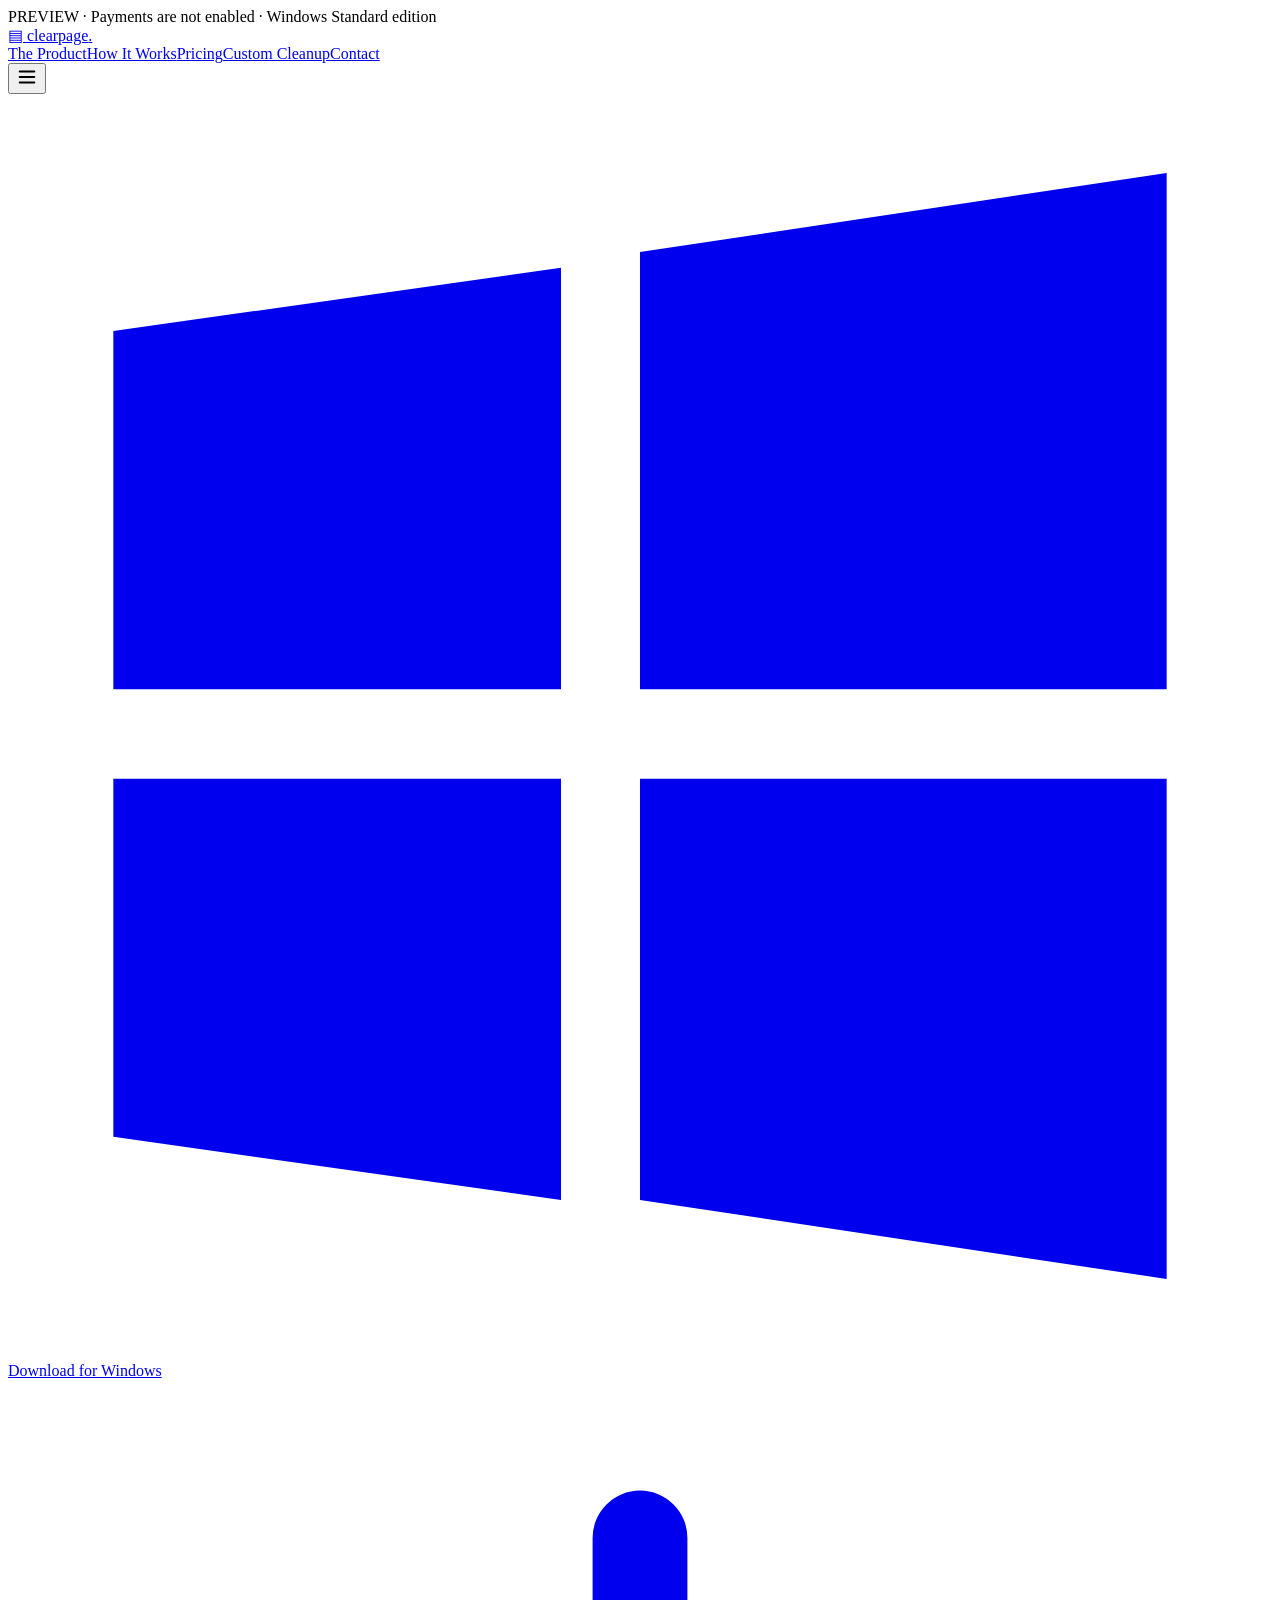
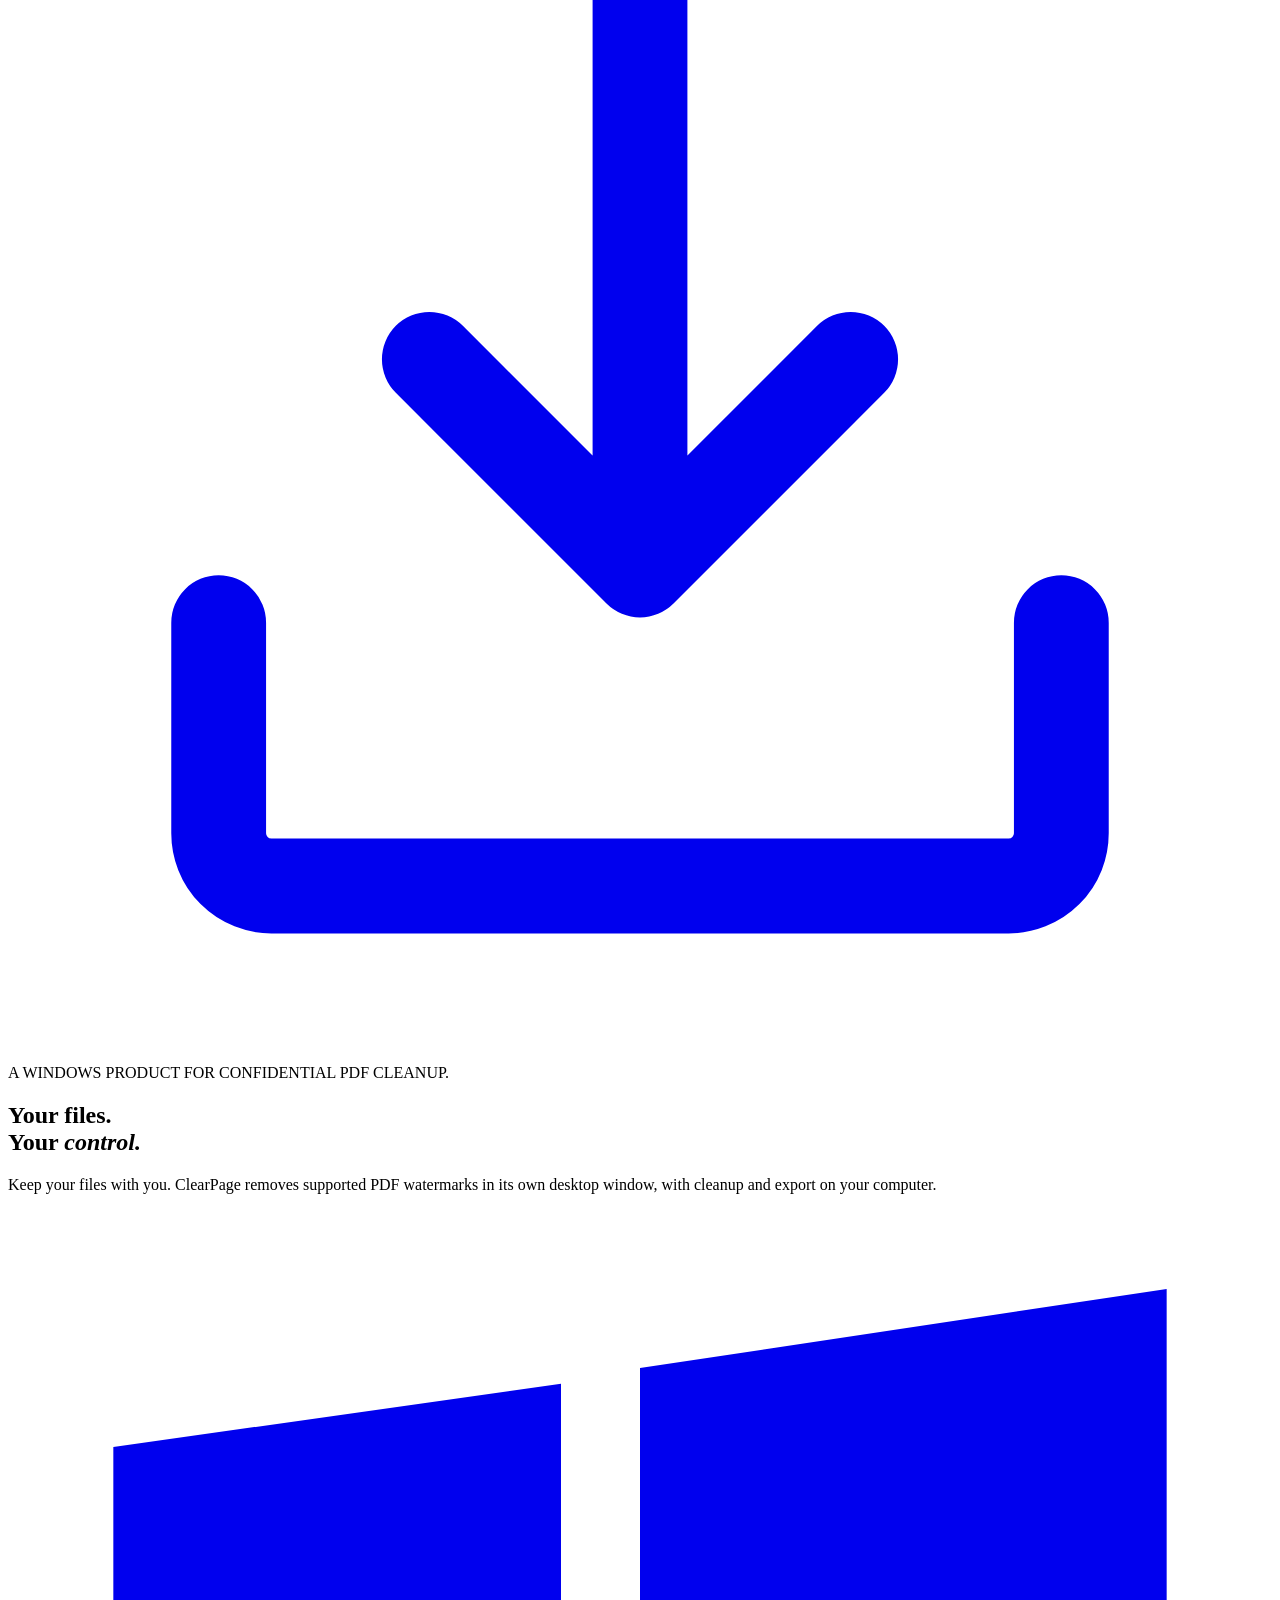
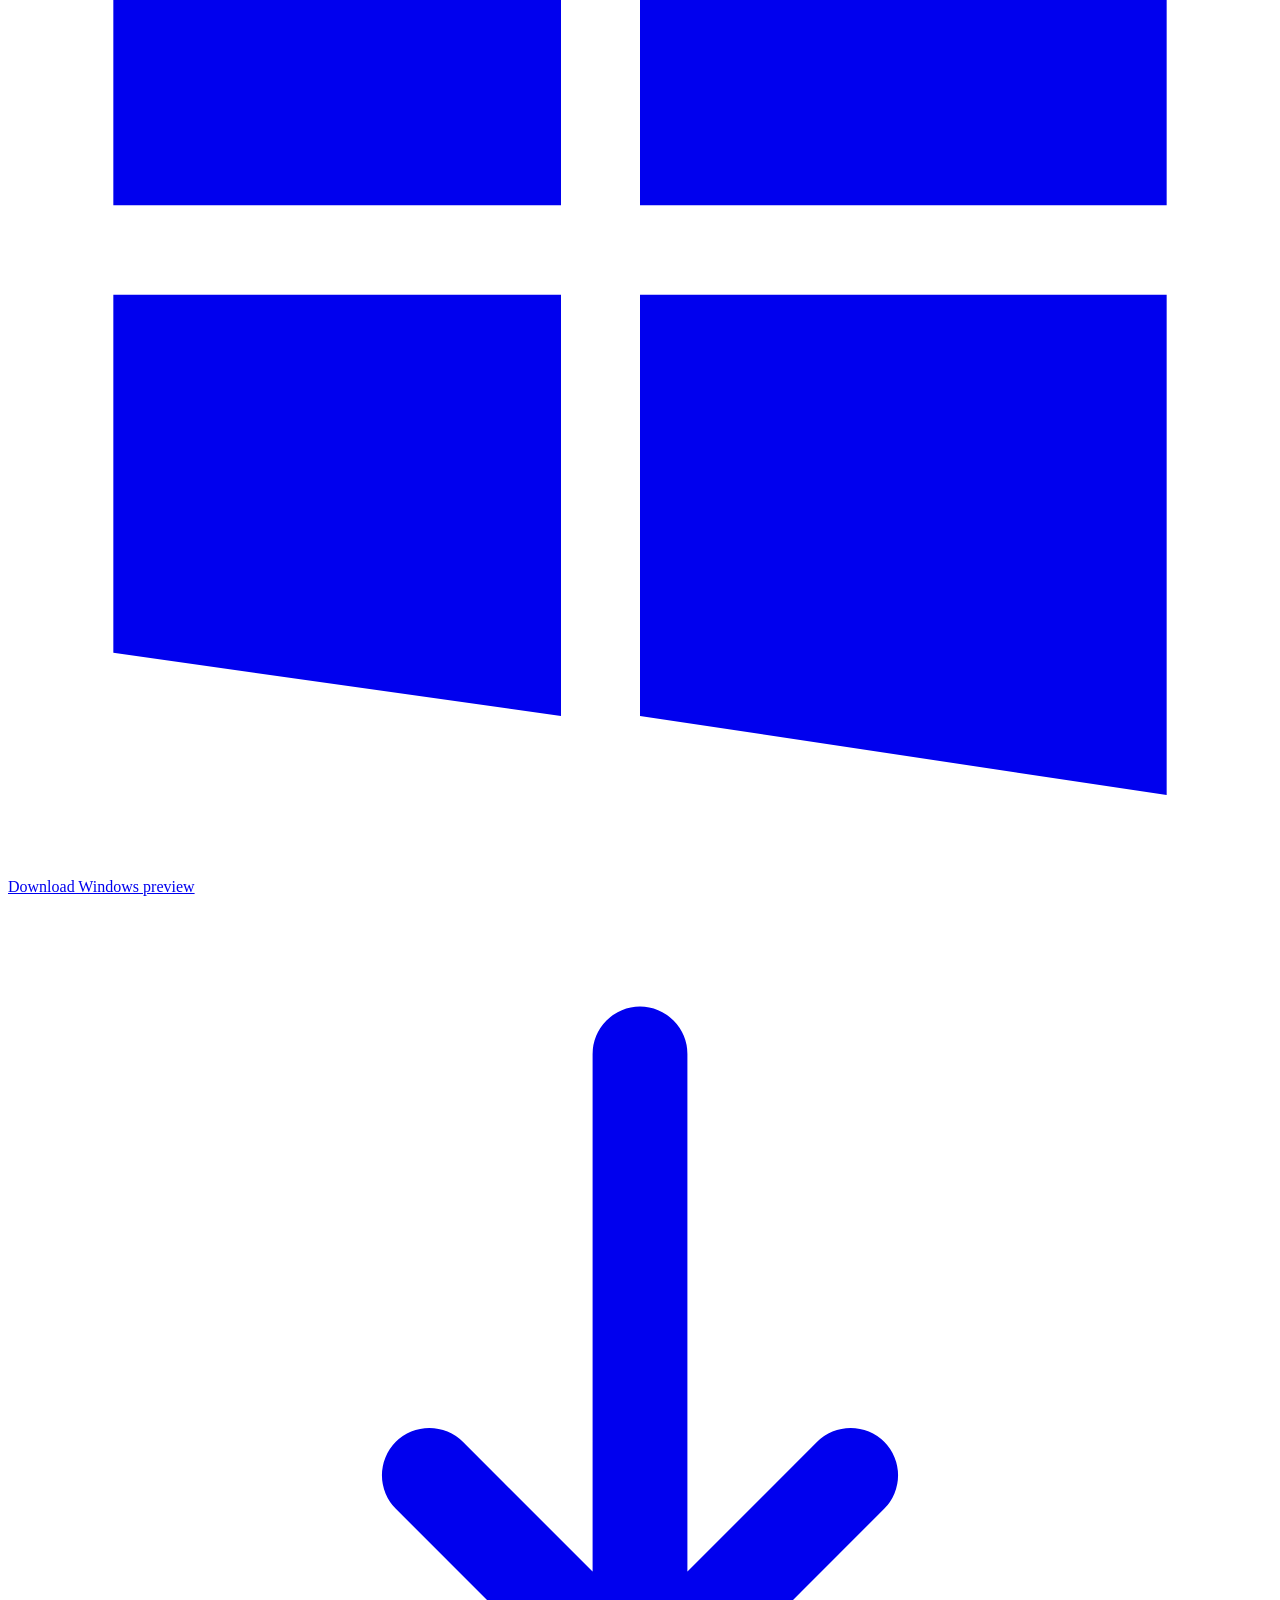
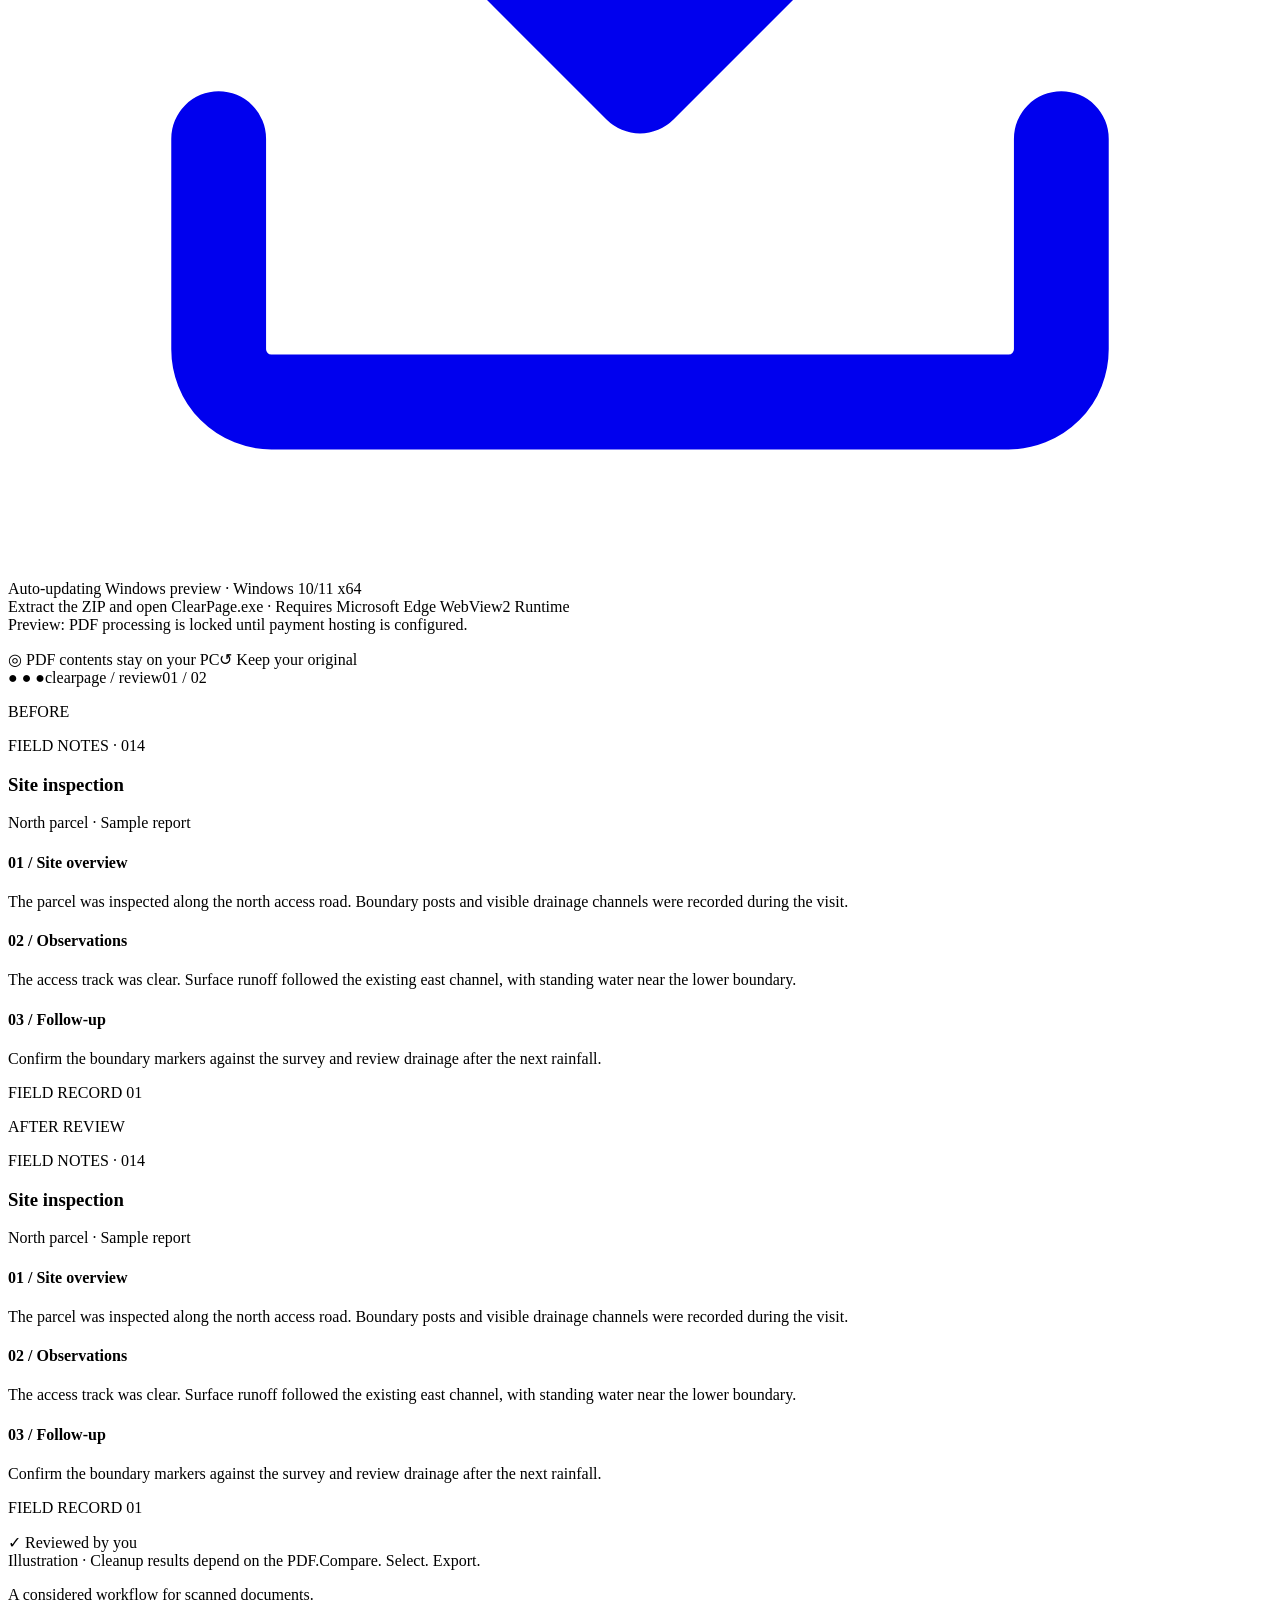
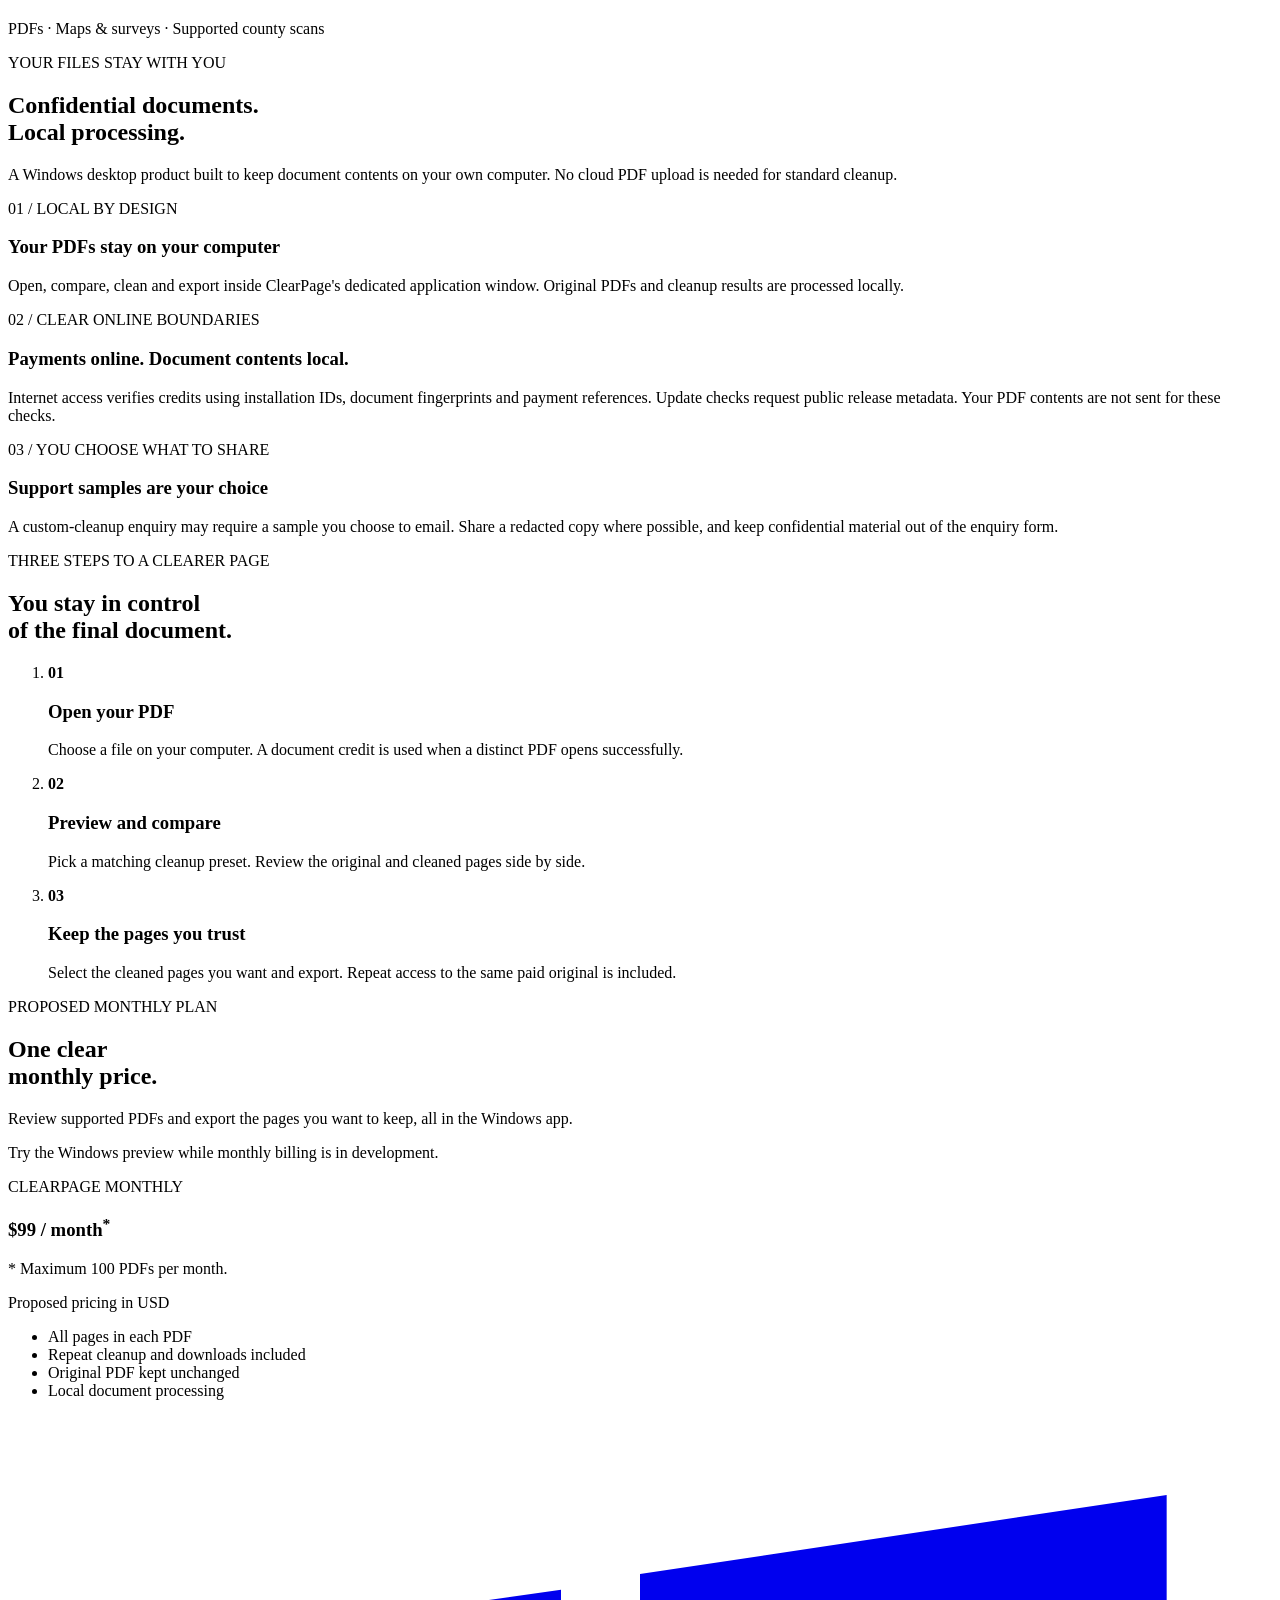
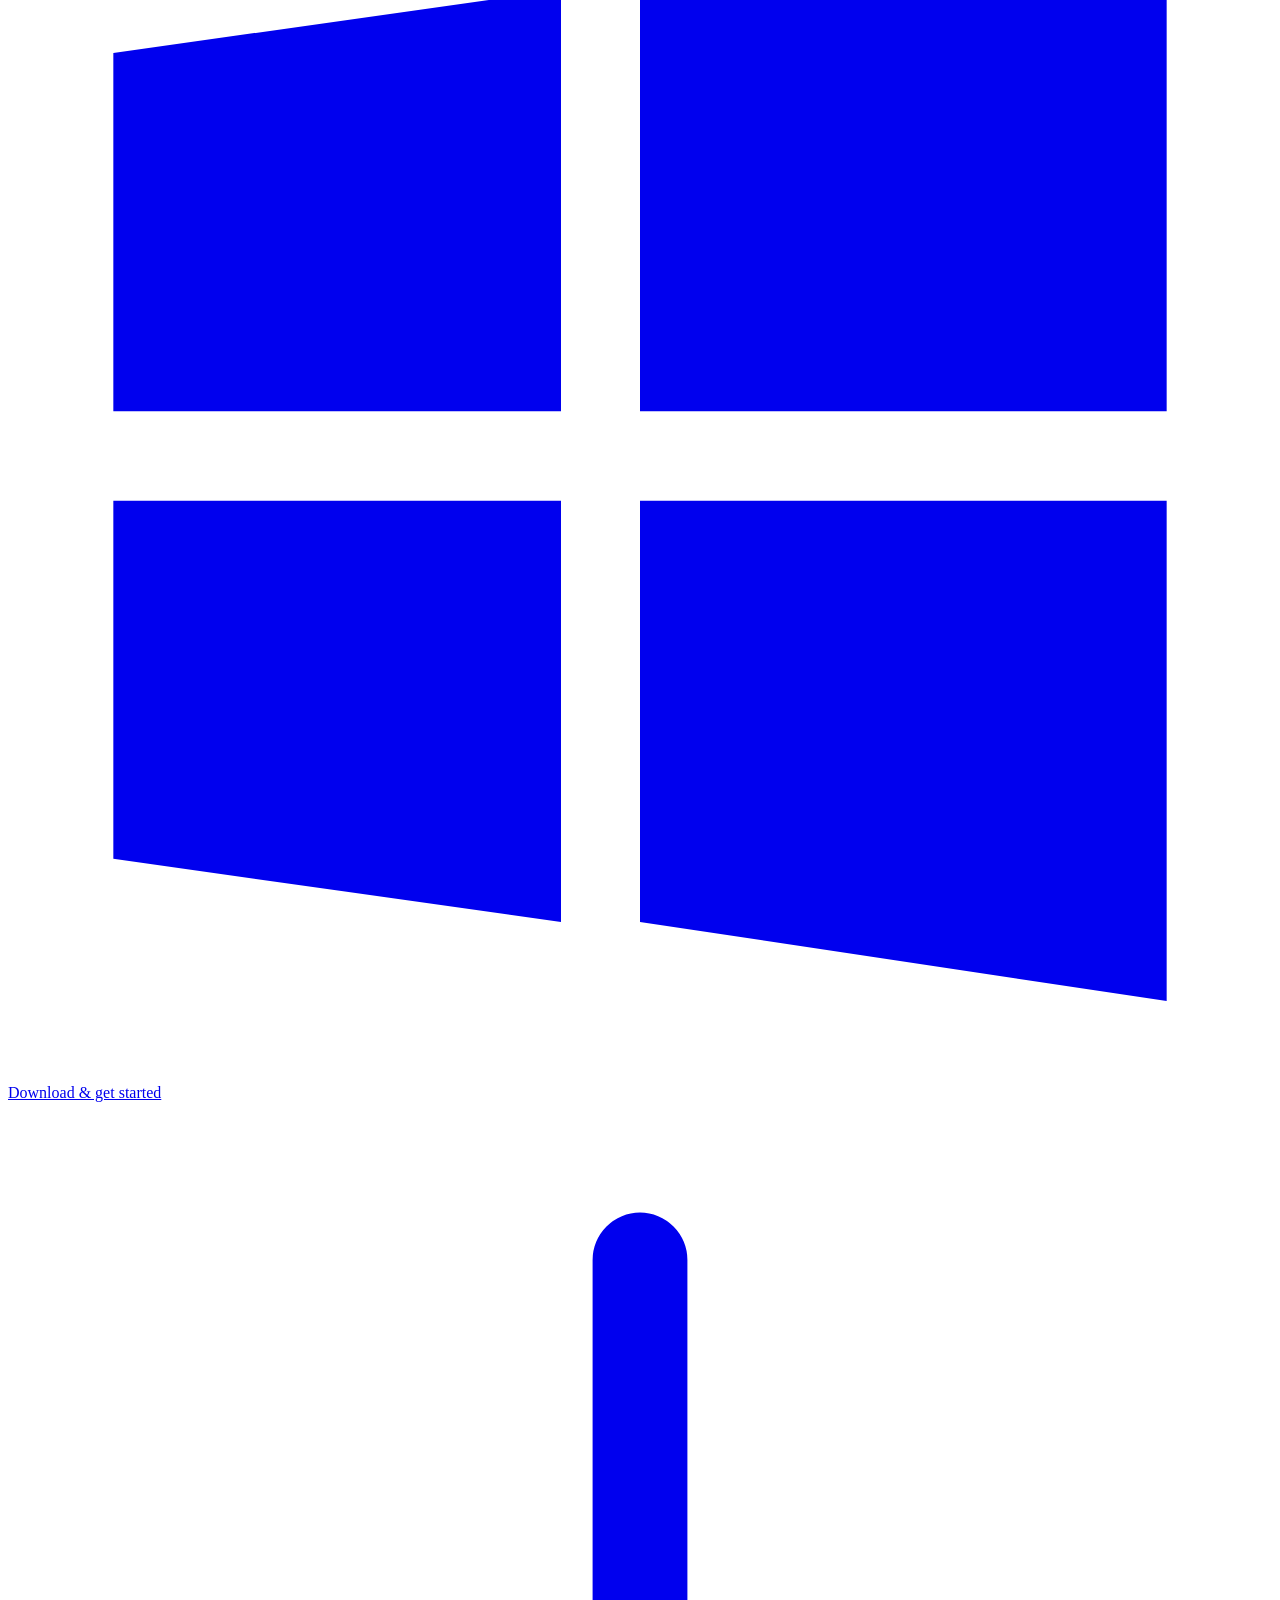
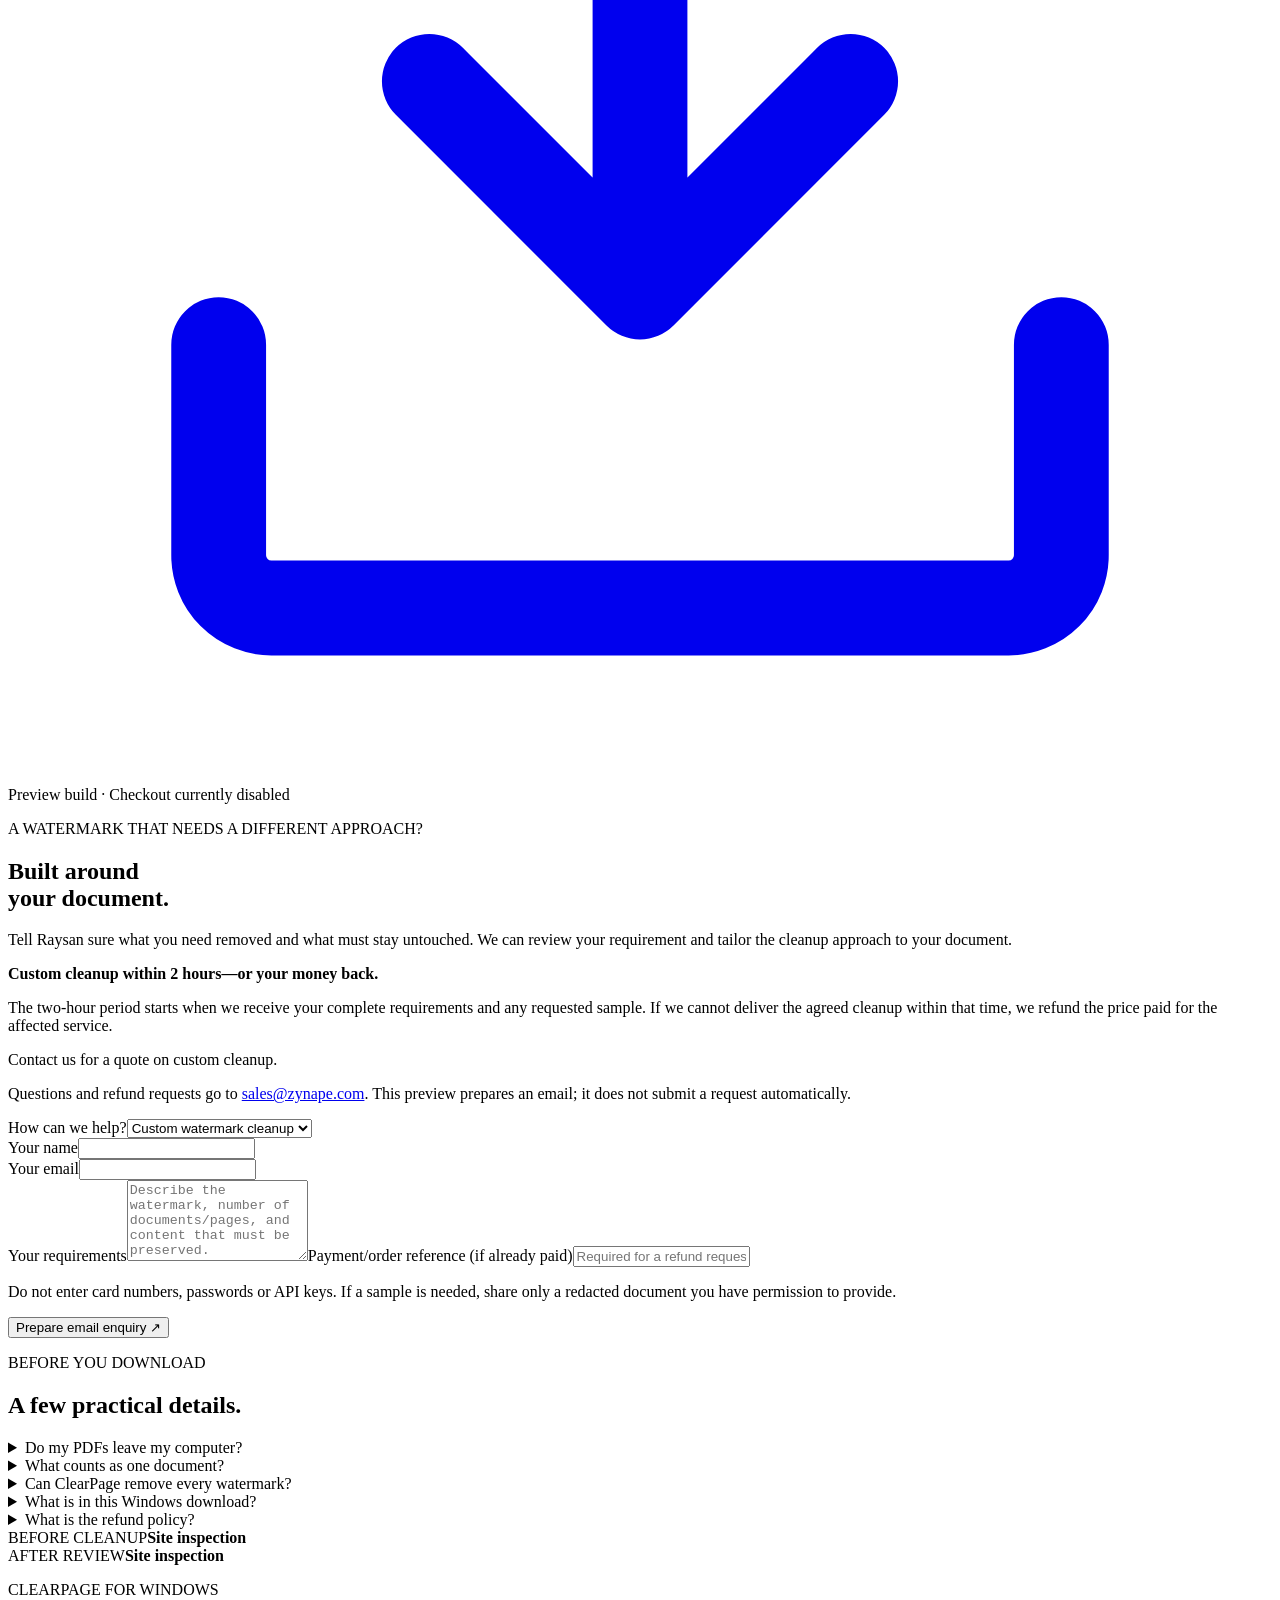
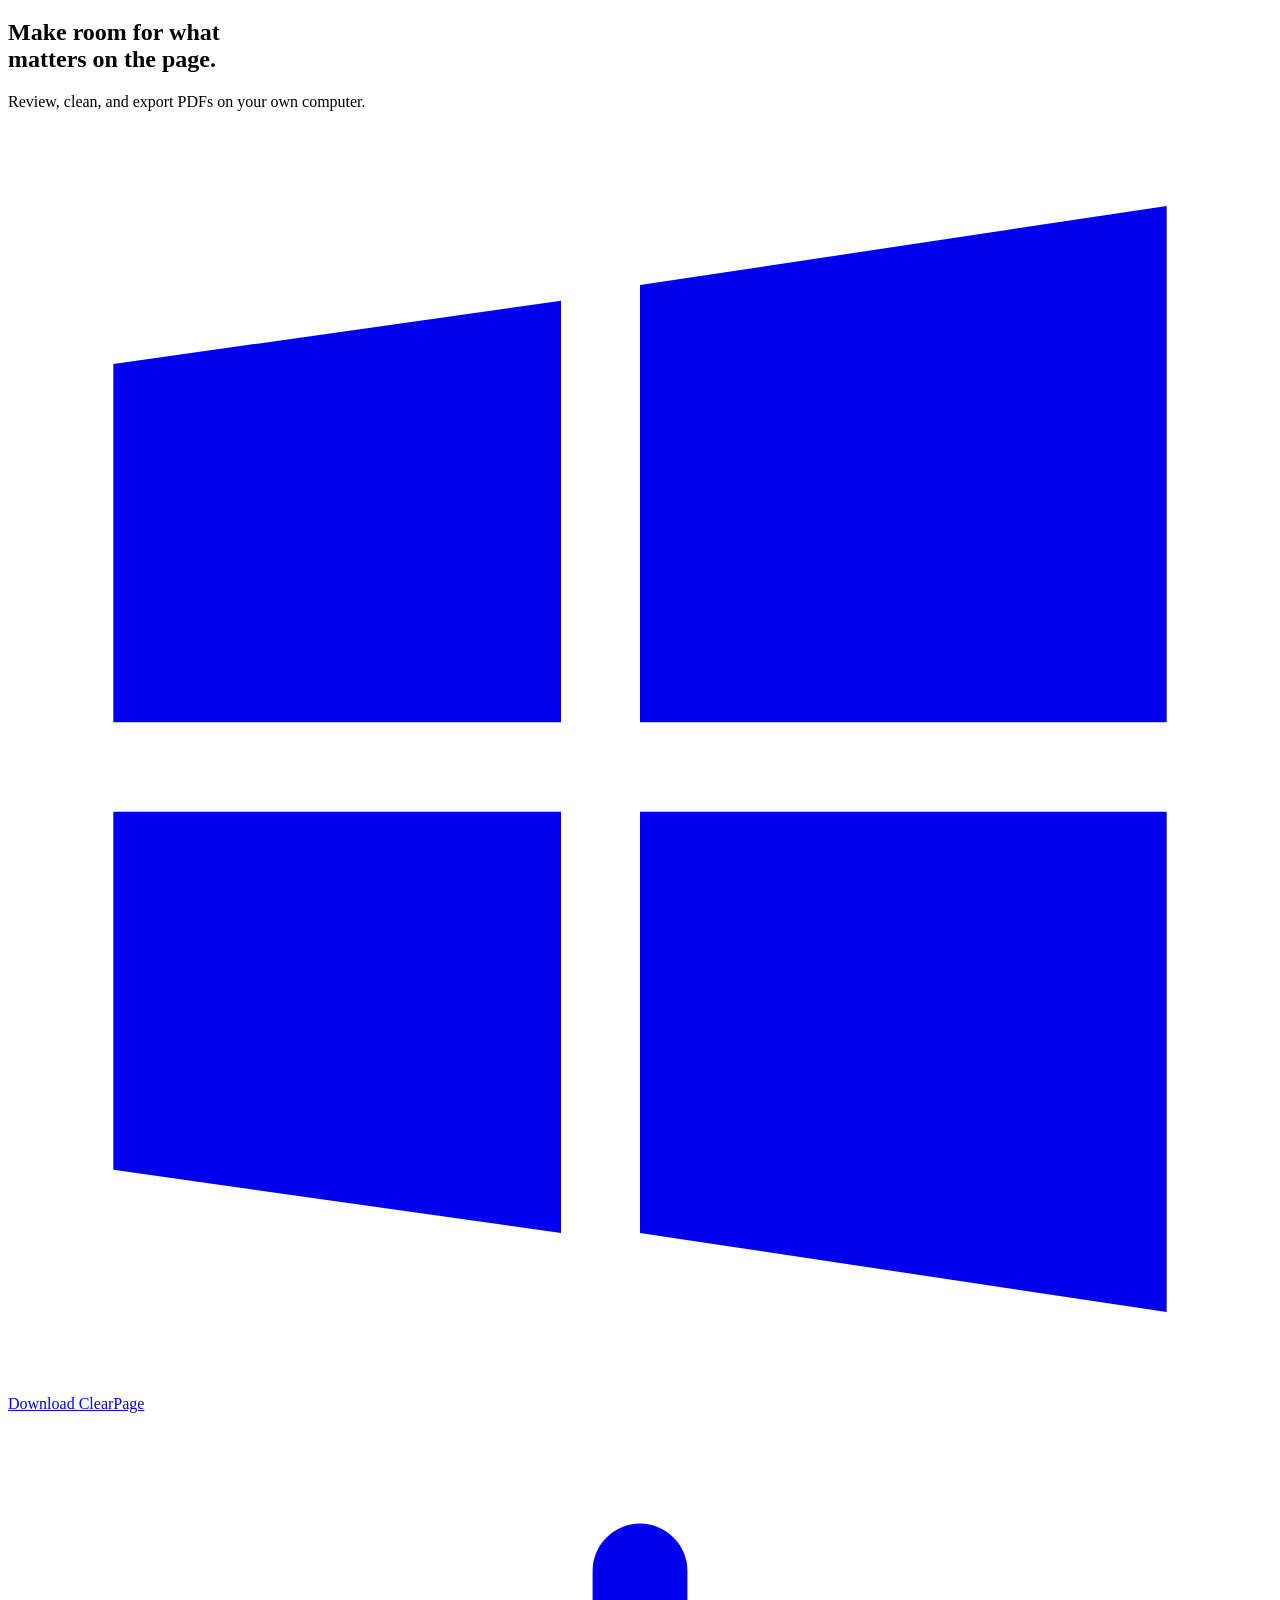
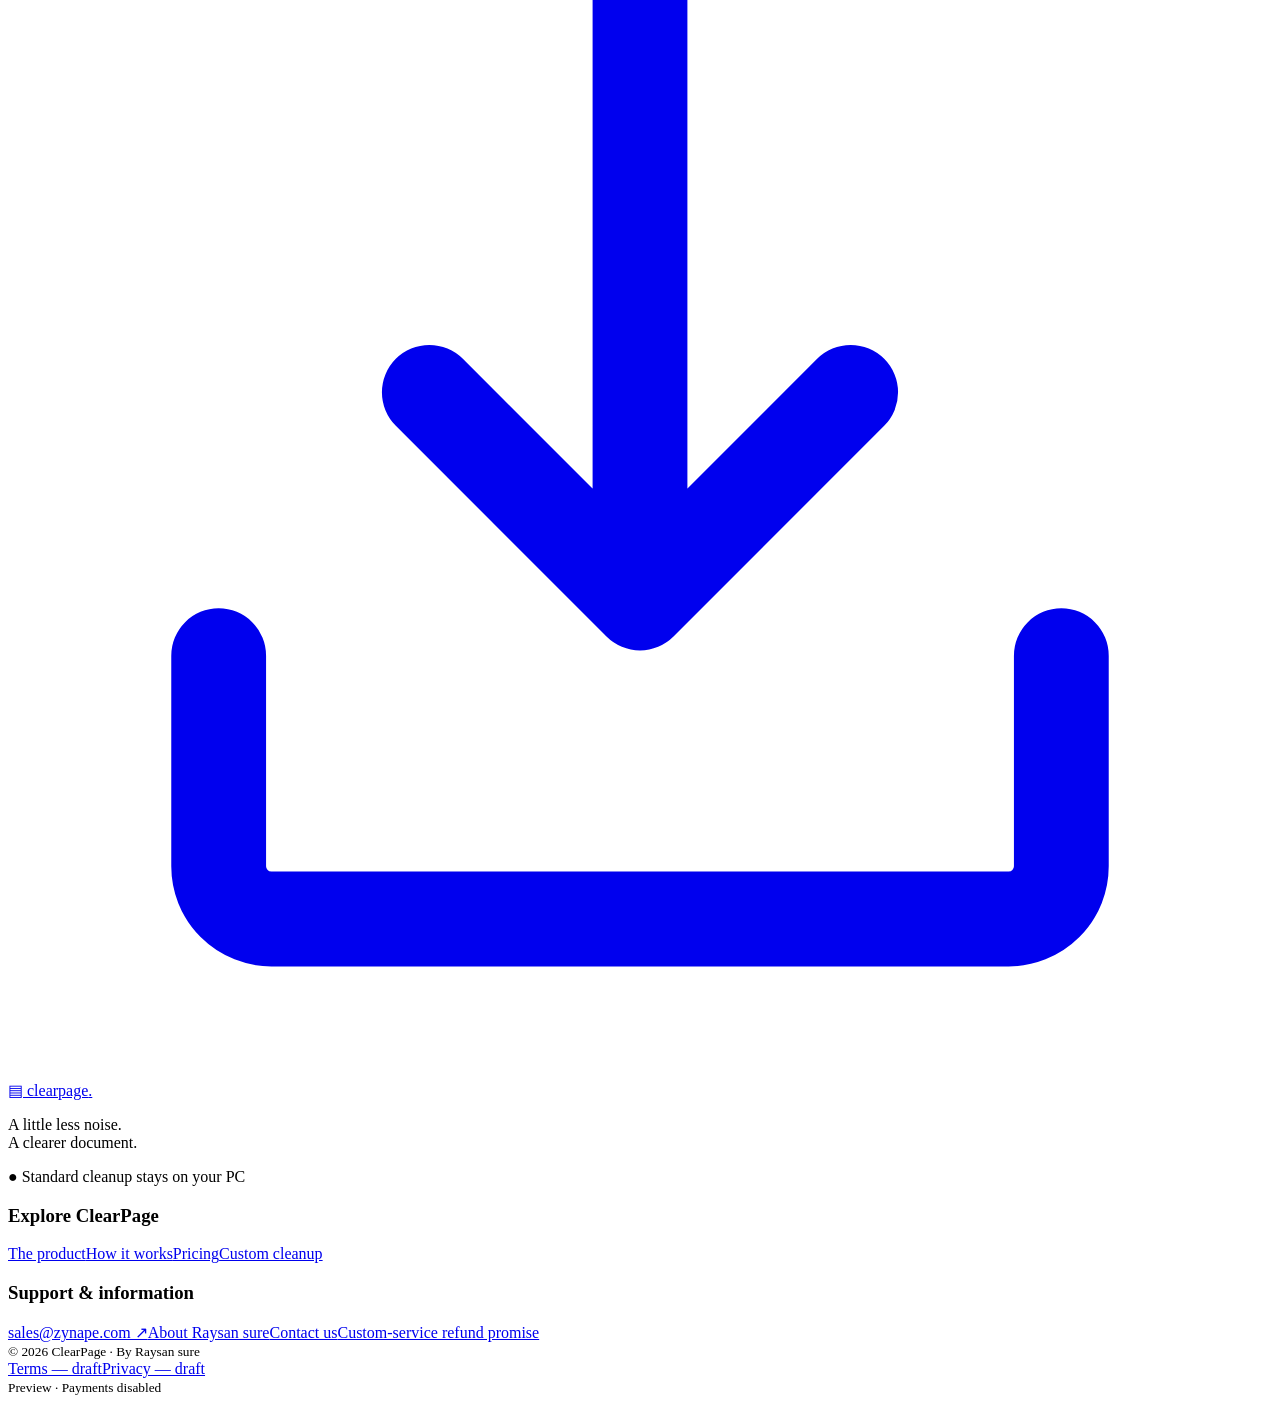
==== commit aa263288: "Merge public download site and publish verified auto-updating Windows previews" ====
--- a/website/index.html
+++ b/website/index.html
@@ -1,14 +1,14 @@
 <!doctype html><html lang="en"><head><meta charset="utf-8"><meta name="viewport" content="width=device-width, initial-scale=1"><meta name="description" content="ClearPage is a Windows desktop product for confidential PDF cleanup. Keep your PDF contents on your computer."><title>ClearPage — Your files. Your control.</title><link rel="stylesheet" href="style.css?v=20261103-15"></head><body>
 <div class="preview">PREVIEW · Payments are not enabled · Windows Standard edition</div>
-<header class="site-header"><div class="nav-inner"><a class="brand" href="./" aria-label="ClearPage home">▤ <span>clear</span>page<span>.</span></a><nav aria-label="Main navigation"><a href="#product">The Product</a><a href="#workflow">How It Works</a><a href="#pricing">Pricing</a><a href="#custom">Custom Cleanup</a><a href="policies.html#contact">Contact</a></nav><button class="site-menu-toggle" type="button" aria-label="Open navigation" aria-haspopup="dialog" aria-controls="site-menu"><svg width="22" height="22" viewBox="0 0 24 24" fill="none" stroke="currentColor" stroke-width="2" stroke-linecap="round" aria-hidden="true"><path d="M4 6h16M4 12h16M4 18h16"/></svg></button><a class="button small" href="https://github.com/raysan-sure/Clearpage/releases/download/v2.3-preview.1/ClearPage-Windows-x64.zip"><svg class="icon windows-icon" viewBox="0 0 24 24" aria-hidden="true"><path fill="currentColor" d="M2 4.5 10.5 3.3v8H2zm10-1.5L22 1.5v9.8h-10zM2 13h8.5v8L2 19.8zm10 0h10v9.5L12 21z"/></svg><span>Download for Windows</span><svg class="icon" viewBox="0 0 24 24" fill="none" stroke="currentColor" stroke-width="1.8" stroke-linecap="round" stroke-linejoin="round" aria-hidden="true"><path d="M12 3v12m-4-4 4 4 4-4M4 16v4a1 1 0 0 0 1 1h14a1 1 0 0 0 1-1v-4"/></svg></a></div></header><dialog class="site-menu-drawer" id="site-menu" aria-label="ClearPage navigation"><div class="site-menu-content"><div class="site-menu-heading"><button type="button" class="site-menu-close" aria-label="Close navigation" autofocus>&times;</button></div><nav aria-label="Mobile navigation"></nav></div></dialog>
-<main><section class="hero"><div><p class="eyebrow">A WINDOWS PRODUCT FOR CONFIDENTIAL PDF CLEANUP.</p><h1>Your files.<br>Your <em>control.</em></h1><p class="lead">Keep your files with you. ClearPage removes supported PDF watermarks in its own desktop window, with cleanup and export on your computer.</p><a class="button" href="https://github.com/raysan-sure/Clearpage/releases/download/v2.3-preview.1/ClearPage-Windows-x64.zip"><svg class="icon windows-icon" viewBox="0 0 24 24" aria-hidden="true"><path fill="currentColor" d="M2 4.5 10.5 3.3v8H2zm10-1.5L22 1.5v9.8h-10zM2 13h8.5v8L2 19.8zm10 0h10v9.5L12 21z"/></svg><span>Download Windows preview</span><svg class="icon" viewBox="0 0 24 24" fill="none" stroke="currentColor" stroke-width="1.8" stroke-linecap="round" stroke-linejoin="round" aria-hidden="true"><path d="M12 3v12m-4-4 4 4 4-4M4 16v4a1 1 0 0 0 1 1h14a1 1 0 0 0 1-1v-4"/></svg></a><p class="micro">Windows preview 2.3 · Windows 10/11 x64<br>Extract the ZIP and open ClearPage.exe · Requires Microsoft Edge WebView2 Runtime<br>Preview: PDF processing is locked until payment hosting is configured.</p><div class="trust"><span>◎ PDF contents stay on your PC</span><span>↺ Keep your original</span></div></div>
+<header class="site-header"><div class="nav-inner"><a class="brand" href="./" aria-label="ClearPage home">▤ <span>clear</span>page<span>.</span></a><nav aria-label="Main navigation"><a href="#product">The Product</a><a href="#workflow">How It Works</a><a href="#pricing">Pricing</a><a href="#custom">Custom Cleanup</a><a href="policies.html#contact">Contact</a></nav><button class="site-menu-toggle" type="button" aria-label="Open navigation" aria-haspopup="dialog" aria-controls="site-menu"><svg width="22" height="22" viewBox="0 0 24 24" fill="none" stroke="currentColor" stroke-width="2" stroke-linecap="round" aria-hidden="true"><path d="M4 6h16M4 12h16M4 18h16"/></svg></button><a class="button small" href="https://github.com/raysan-sure/Clearpage/releases/latest/download/ClearPage-Windows-x64.zip"><svg class="icon windows-icon" viewBox="0 0 24 24" aria-hidden="true"><path fill="currentColor" d="M2 4.5 10.5 3.3v8H2zm10-1.5L22 1.5v9.8h-10zM2 13h8.5v8L2 19.8zm10 0h10v9.5L12 21z"/></svg><span>Download for Windows</span><svg class="icon" viewBox="0 0 24 24" fill="none" stroke="currentColor" stroke-width="1.8" stroke-linecap="round" stroke-linejoin="round" aria-hidden="true"><path d="M12 3v12m-4-4 4 4 4-4M4 16v4a1 1 0 0 0 1 1h14a1 1 0 0 0 1-1v-4"/></svg></a></div></header><dialog class="site-menu-drawer" id="site-menu" aria-label="ClearPage navigation"><div class="site-menu-content"><div class="site-menu-heading"><button type="button" class="site-menu-close" aria-label="Close navigation" autofocus>&times;</button></div><nav aria-label="Mobile navigation"></nav></div></dialog>
+<main><section class="hero"><div><p class="eyebrow">A WINDOWS PRODUCT FOR CONFIDENTIAL PDF CLEANUP.</p><h1>Your files.<br>Your <em>control.</em></h1><p class="lead">Keep your files with you. ClearPage removes supported PDF watermarks in its own desktop window, with cleanup and export on your computer.</p><a class="button" href="https://github.com/raysan-sure/Clearpage/releases/latest/download/ClearPage-Windows-x64.zip"><svg class="icon windows-icon" viewBox="0 0 24 24" aria-hidden="true"><path fill="currentColor" d="M2 4.5 10.5 3.3v8H2zm10-1.5L22 1.5v9.8h-10zM2 13h8.5v8L2 19.8zm10 0h10v9.5L12 21z"/></svg><span>Download Windows preview</span><svg class="icon" viewBox="0 0 24 24" fill="none" stroke="currentColor" stroke-width="1.8" stroke-linecap="round" stroke-linejoin="round" aria-hidden="true"><path d="M12 3v12m-4-4 4 4 4-4M4 16v4a1 1 0 0 0 1 1h14a1 1 0 0 0 1-1v-4"/></svg></a><p class="micro">Auto-updating Windows preview · Windows 10/11 x64<br>Extract the ZIP and open ClearPage.exe · Requires Microsoft Edge WebView2 Runtime<br>Preview: PDF processing is locked until payment hosting is configured.</p><div class="trust"><span>◎ PDF contents stay on your PC</span><span>↺ Keep your original</span></div></div>
 <div class="demo" aria-label="Illustrative ClearPage document comparison"><div class="windowbar"><span>● ● ●</span><span>clearpage / review</span><span>01 / 02</span></div><div class="comparison"><article><p class="label">BEFORE</p><div class="paper paper-watermarked"><p class="paper-kicker">FIELD NOTES · 014</p><h3>Site inspection</h3><p class="paper-meta">North parcel · Sample report</p><div class="paper-rule"></div><h4>01 / Site overview</h4><p>The parcel was inspected along the north access road. Boundary posts and visible drainage channels were recorded during the visit.</p><h4>02 / Observations</h4><p>The access track was clear. Surface runoff followed the existing east channel, with standing water near the lower boundary.</p><h4>03 / Follow-up</h4><p>Confirm the boundary markers against the survey and review drainage after the next rainfall.</p><p class="paper-folio">FIELD RECORD <span>01</span></p></div></article><article><p class="label">AFTER REVIEW</p><div class="paper"><p class="paper-kicker">FIELD NOTES · 014</p><h3>Site inspection</h3><p class="paper-meta">North parcel · Sample report</p><div class="paper-rule"></div><h4>01 / Site overview</h4><p>The parcel was inspected along the north access road. Boundary posts and visible drainage channels were recorded during the visit.</p><h4>02 / Observations</h4><p>The access track was clear. Surface runoff followed the existing east channel, with standing water near the lower boundary.</p><h4>03 / Follow-up</h4><p>Confirm the boundary markers against the survey and review drainage after the next rainfall.</p><p class="paper-folio">FIELD RECORD <span>01</span></p><span class="reviewed">✓ Reviewed by you</span></div></article></div><div class="demobottom">Illustration · Cleanup results depend on the PDF.<span>Compare. Select. Export.</span></div></div></section>
 <section class="band"><p>A considered workflow for scanned documents.</p><span>PDFs · Maps & surveys · Supported county scans</span></section>
 <section id="product" class="product-section"><div><p class="eyebrow">YOUR FILES STAY WITH YOU</p><h2>Confidential documents.<br>Local processing.</h2><p class="product-lead">A Windows desktop product built to keep document contents on your own computer. No cloud PDF upload is needed for standard cleanup.</p></div><div class="product-points"><article><span>01 / LOCAL BY DESIGN</span><h3>Your PDFs stay on your computer</h3><p>Open, compare, clean and export inside ClearPage's dedicated application window. Original PDFs and cleanup results are processed locally.</p></article><article><span>02 / CLEAR ONLINE BOUNDARIES</span><h3>Payments online. Document contents local.</h3><p>Internet access verifies credits using installation IDs, document fingerprints and payment references. Update checks request public release metadata. Your PDF contents are not sent for these checks.</p></article><article><span>03 / YOU CHOOSE WHAT TO SHARE</span><h3>Support samples are your choice</h3><p>A custom-cleanup enquiry may require a sample you choose to email. Share a redacted copy where possible, and keep confidential material out of the enquiry form.</p></article></div></section>
 <section id="workflow" class="workflow split-reversed"><div><p class="eyebrow">THREE STEPS TO A CLEARER PAGE</p><h2>You stay in control<br>of the final document.</h2></div><ol><li><b>01</b><div><h3>Open your PDF</h3><p>Choose a file on your computer. A document credit is used when a distinct PDF opens successfully.</p></div></li><li><b>02</b><div><h3>Preview and compare</h3><p>Pick a matching cleanup preset. Review the original and cleaned pages side by side.</p></div></li><li><b>03</b><div><h3>Keep the pages you trust</h3><p>Select the cleaned pages you want and export. Repeat access to the same paid original is included.</p></div></li></ol></section>
-<section id="pricing" class="pricing"><div><p class="eyebrow">PROPOSED MONTHLY PLAN</p><h2>One clear<br>monthly price.</h2><p>Review supported PDFs and export the pages you want to keep, all in the Windows app.</p><p class="note">Try the Windows preview while monthly billing is in development.</p></div><article class="pricecard"><span class="tag">CLEARPAGE MONTHLY</span><h3>$99<span> / month<sup aria-hidden="true">*</sup></span></h3><p class="plan-limit"><span aria-hidden="true">* </span>Maximum 100 PDFs per month.</p><p class="price-sub">Proposed pricing in USD</p><ul><li>All pages in each PDF</li><li>Repeat cleanup and downloads included</li><li>Original PDF kept unchanged</li><li>Local document processing</li></ul><a class="button" href="https://github.com/raysan-sure/Clearpage/releases/download/v2.3-preview.1/ClearPage-Windows-x64.zip"><svg class="icon windows-icon" viewBox="0 0 24 24" aria-hidden="true"><path fill="currentColor" d="M2 4.5 10.5 3.3v8H2zm10-1.5L22 1.5v9.8h-10zM2 13h8.5v8L2 19.8zm10 0h10v9.5L12 21z"/></svg><span>Download & get started</span><svg class="icon" viewBox="0 0 24 24" fill="none" stroke="currentColor" stroke-width="1.8" stroke-linecap="round" stroke-linejoin="round" aria-hidden="true"><path d="M12 3v12m-4-4 4 4 4-4M4 16v4a1 1 0 0 0 1 1h14a1 1 0 0 0 1-1v-4"/></svg></a><p class="micro">Preview build · Checkout currently disabled</p></article></section>
+<section id="pricing" class="pricing"><div><p class="eyebrow">PROPOSED MONTHLY PLAN</p><h2>One clear<br>monthly price.</h2><p>Review supported PDFs and export the pages you want to keep, all in the Windows app.</p><p class="note">Try the Windows preview while monthly billing is in development.</p></div><article class="pricecard"><span class="tag">CLEARPAGE MONTHLY</span><h3>$99<span> / month<sup aria-hidden="true">*</sup></span></h3><p class="plan-limit"><span aria-hidden="true">* </span>Maximum 100 PDFs per month.</p><p class="price-sub">Proposed pricing in USD</p><ul><li>All pages in each PDF</li><li>Repeat cleanup and downloads included</li><li>Original PDF kept unchanged</li><li>Local document processing</li></ul><a class="button" href="https://github.com/raysan-sure/Clearpage/releases/latest/download/ClearPage-Windows-x64.zip"><svg class="icon windows-icon" viewBox="0 0 24 24" aria-hidden="true"><path fill="currentColor" d="M2 4.5 10.5 3.3v8H2zm10-1.5L22 1.5v9.8h-10zM2 13h8.5v8L2 19.8zm10 0h10v9.5L12 21z"/></svg><span>Download & get started</span><svg class="icon" viewBox="0 0 24 24" fill="none" stroke="currentColor" stroke-width="1.8" stroke-linecap="round" stroke-linejoin="round" aria-hidden="true"><path d="M12 3v12m-4-4 4 4 4-4M4 16v4a1 1 0 0 0 1 1h14a1 1 0 0 0 1-1v-4"/></svg></a><p class="micro">Preview build · Checkout currently disabled</p></article></section>
 <section id="custom" class="custom-section split-reversed"><div><p class="eyebrow">A WATERMARK THAT NEEDS A DIFFERENT APPROACH?</p><h2>Built around<br>your document.</h2><p>Tell Raysan sure what you need removed and what must stay untouched. We can review your requirement and tailor the cleanup approach to your document.</p><div class="custom-promise"><strong>Custom cleanup within 2 hours—or your money back.</strong><p>The two-hour period starts when we receive your complete requirements and any requested sample. If we cannot deliver the agreed cleanup within that time, we refund the price paid for the affected service.</p></div><p>Contact us for a quote on custom cleanup.</p><p class="micro">Questions and refund requests go to <a href="mailto:sales@zynape.com">sales@zynape.com</a>. This preview prepares an email; it does not submit a request automatically.</p></div>
 <form id="enquiry-form" class="enquiry-form"><label for="enquiry-type">How can we help?</label><select id="enquiry-type" name="type"><option value="Custom watermark cleanup">Custom watermark cleanup</option><option value="Refund request">Refund request</option></select><div class="form-row"><div><label for="enquiry-name">Your name</label><input id="enquiry-name" name="name" required maxlength="100" autocomplete="name"></div><div><label for="enquiry-email">Your email</label><input id="enquiry-email" name="email" type="email" required maxlength="200" autocomplete="email"></div></div><label for="enquiry-details">Your requirements</label><textarea id="enquiry-details" name="details" required minlength="10" maxlength="4000" rows="5" placeholder="Describe the watermark, number of documents/pages, and content that must be preserved."></textarea><label for="enquiry-order">Payment/order reference <span>(if already paid)</span></label><input id="enquiry-order" name="order" maxlength="100" placeholder="Required for a refund request"><p class="micro">Do not enter card numbers, passwords or API keys. If a sample is needed, share only a redacted document you have permission to provide.</p><button class="button" type="submit">Prepare email enquiry ↗</button><div id="enquiry-result" hidden><p role="status" id="enquiry-status">Your draft is ready. Open your email app, add any requested sample and send it to complete your enquiry.</p><a id="enquiry-send" class="button" href="mailto:sales@zynape.com">Open email draft ↗</a><button id="enquiry-copy" class="button secondary" type="button">Copy enquiry text</button><label for="enquiry-preview">Email draft — you can also select and copy this text</label><textarea id="enquiry-preview" rows="8" readonly></textarea><p class="micro">No email has been sent by this website. The two-hour period begins when the complete requirements and requested sample reach sales@zynape.com.</p></div></form></section>
 <section class="faq"><p class="eyebrow">BEFORE YOU DOWNLOAD</p><h2>A few practical details.</h2><details><summary>Do my PDFs leave my computer?</summary><p>PDF processing happens locally in the Windows app.</p><p>An internet connection is required to verify credits and document access. Payment verification uses an online service, installation IDs, SHA-256 document fingerprints and order/payment references. It does not upload your PDF contents.</p><p>Any custom-support sample is shared only if you choose to send it.</p></details><details><summary>What counts as one document?</summary><p>One distinct original PDF, regardless of page count. Reopening a byte-identical PDF, including a renamed copy, uses no additional credit.</p><p>A modified PDF may count as another document.</p></details><details><summary>Can ClearPage remove every watermark?</summary><p>No. Supported presets depend on the document layout. Marks overlapping original text can be difficult to remove.</p><p>Review names, numbers, signatures and fine details before accepting a result.</p></details><details><summary>What is in this Windows download?</summary><p>ClearPage opens as its own Windows desktop application, with no browser tab for document work. Secure payment checkout and release links may open in your default browser. Microsoft Edge WebView2 Runtime is required; if it is missing, install it from the official Microsoft website. The download button always follows the latest published stable release.</p><p>The Standard preview includes the standard cleanup workflow. Optional LaMa AI reconstruction and neural OCR model files are not included. Payment setup is incomplete, so this preview cannot collect money.</p></details><details><summary>What is the refund policy?</summary><p>Custom cleanup has a two-hour delivery-or-refund promise after we receive your complete requirements and any requested sample. If we cannot deliver the agreed result in that time, we refund the price paid for the affected service.</p><p>Email sales@zynape.com with your payment reference. No real payments are accepted in this preview.</p></details></section>
-<section class="closing" aria-labelledby="closing-title"><div class="closing-documents" aria-hidden="true"><div class="closing-document closing-before paper-watermarked"><span>BEFORE CLEANUP</span><strong>Site inspection</strong><i></i><i></i></div><div class="closing-document closing-after"><span>AFTER REVIEW</span><strong>Site inspection</strong><i></i><i></i></div></div><p class="eyebrow">CLEARPAGE FOR WINDOWS</p><h2 id="closing-title">Make room for what<br>matters on the page.</h2><p class="closing-lead">Review, clean, and export PDFs on your own computer.</p><a class="button" href="https://github.com/raysan-sure/Clearpage/releases/download/v2.3-preview.1/ClearPage-Windows-x64.zip"><svg class="icon windows-icon" viewBox="0 0 24 24" aria-hidden="true"><path fill="currentColor" d="M2 4.5 10.5 3.3v8H2zm10-1.5L22 1.5v9.8h-10zM2 13h8.5v8L2 19.8zm10 0h10v9.5L12 21z"/></svg><span>Download ClearPage</span><svg class="icon" viewBox="0 0 24 24" fill="none" stroke="currentColor" stroke-width="1.8" stroke-linecap="round" stroke-linejoin="round" aria-hidden="true"><path d="M12 3v12m-4-4 4 4 4-4M4 16v4a1 1 0 0 0 1 1h14a1 1 0 0 0 1-1v-4"/></svg></a></section></main>
+<section class="closing" aria-labelledby="closing-title"><div class="closing-documents" aria-hidden="true"><div class="closing-document closing-before paper-watermarked"><span>BEFORE CLEANUP</span><strong>Site inspection</strong><i></i><i></i></div><div class="closing-document closing-after"><span>AFTER REVIEW</span><strong>Site inspection</strong><i></i><i></i></div></div><p class="eyebrow">CLEARPAGE FOR WINDOWS</p><h2 id="closing-title">Make room for what<br>matters on the page.</h2><p class="closing-lead">Review, clean, and export PDFs on your own computer.</p><a class="button" href="https://github.com/raysan-sure/Clearpage/releases/latest/download/ClearPage-Windows-x64.zip"><svg class="icon windows-icon" viewBox="0 0 24 24" aria-hidden="true"><path fill="currentColor" d="M2 4.5 10.5 3.3v8H2zm10-1.5L22 1.5v9.8h-10zM2 13h8.5v8L2 19.8zm10 0h10v9.5L12 21z"/></svg><span>Download ClearPage</span><svg class="icon" viewBox="0 0 24 24" fill="none" stroke="currentColor" stroke-width="1.8" stroke-linecap="round" stroke-linejoin="round" aria-hidden="true"><path d="M12 3v12m-4-4 4 4 4-4M4 16v4a1 1 0 0 0 1 1h14a1 1 0 0 0 1-1v-4"/></svg></a></section></main>
 <footer class="site-footer"><div class="footer-main"><div class="footer-brand"><a class="brand" href="./" aria-label="ClearPage home">▤ clearpage<span>.</span></a><p>A little less noise.<br>A clearer document.</p><span class="footer-local"><span aria-hidden="true">●</span> Standard cleanup stays on your PC</span></div><div class="footer-column"><h3>Explore ClearPage</h3><a href="#product">The product</a><a href="#workflow">How it works</a><a href="#pricing">Pricing</a><a href="#custom">Custom cleanup</a></div><div class="footer-column"><h3>Support & information</h3><a href="mailto:sales@zynape.com">sales@zynape.com ↗</a><a href="policies.html#about">About Raysan sure</a><a href="policies.html#contact">Contact us</a><a href="policies.html#refunds">Custom-service refund promise</a></div></div><div class="footer-bottom"><small>© 2026 ClearPage · By Raysan sure</small><div><a href="policies.html#terms">Terms — draft</a><a href="policies.html#privacy">Privacy — draft</a></div><small>Preview · Payments disabled</small></div></footer><script src="enquiry.js?v=20261103-2"></script><script src="download.js" defer></script></body></html>
